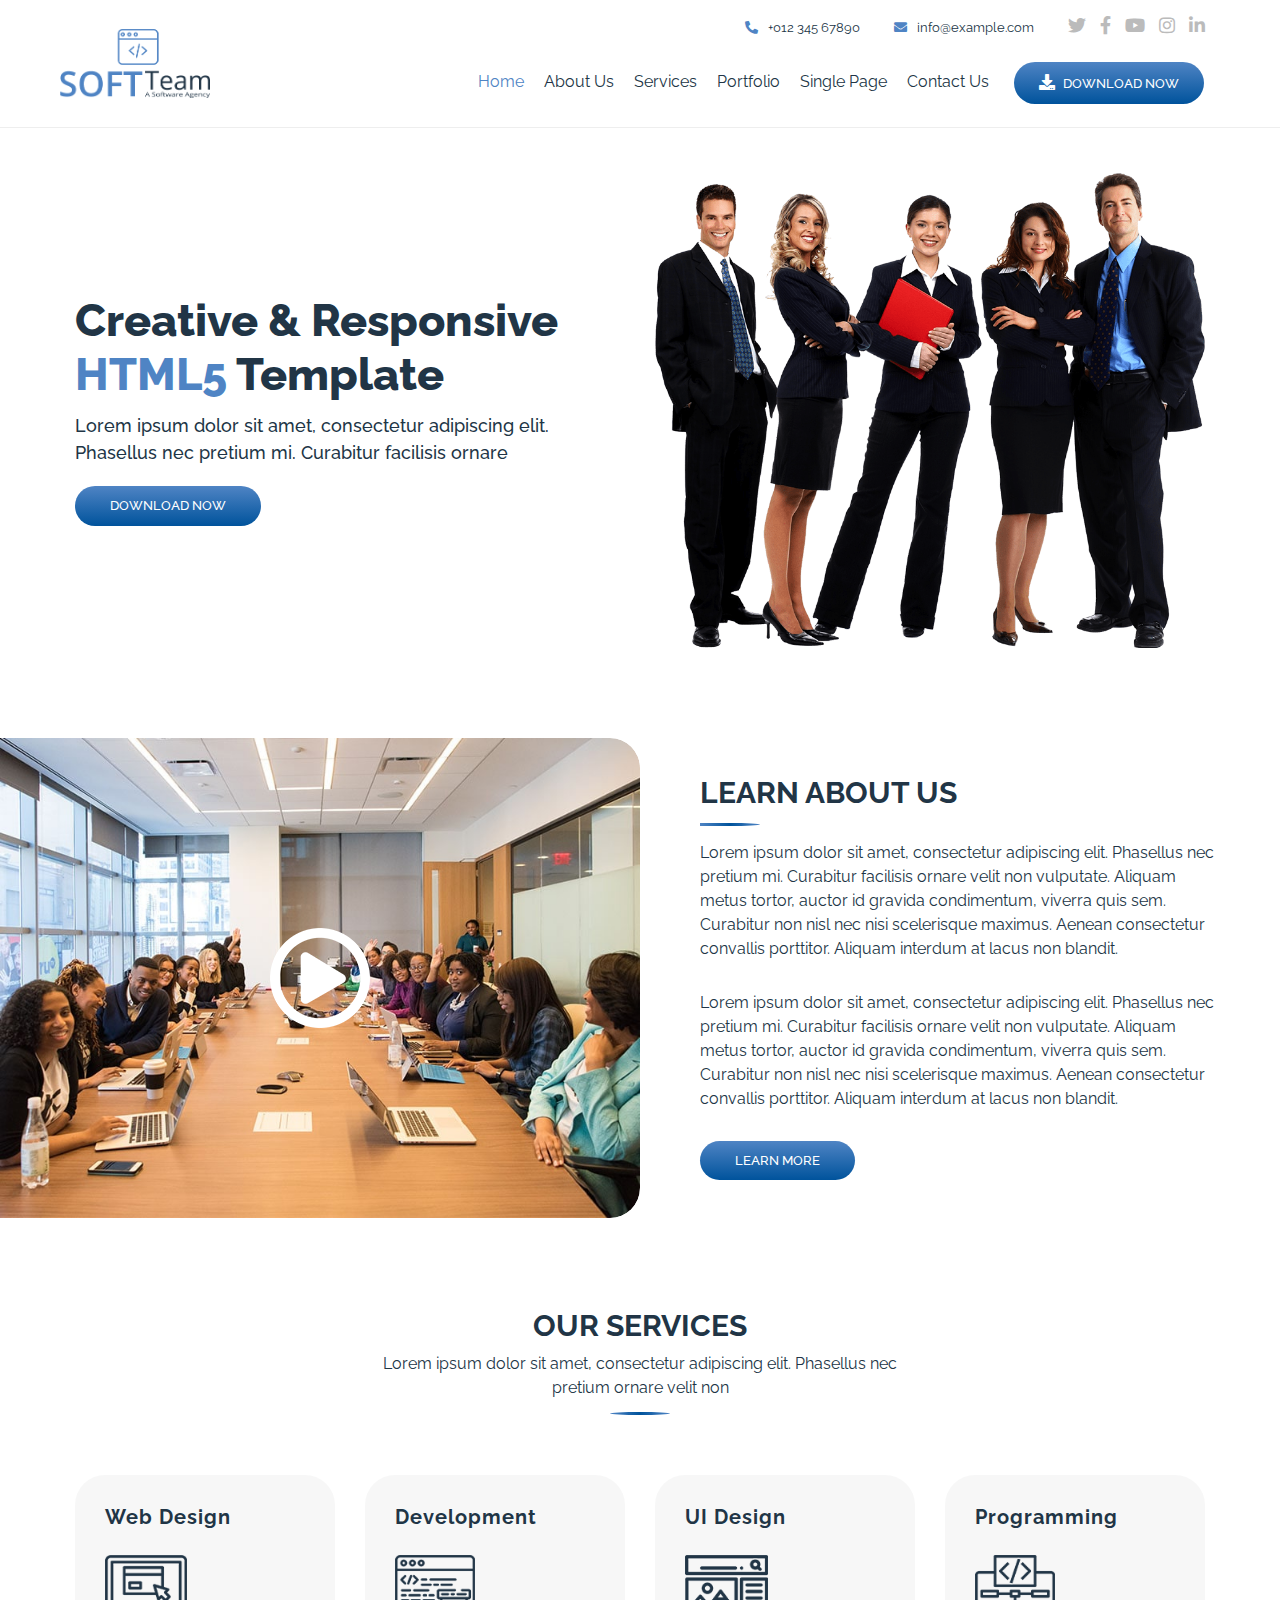
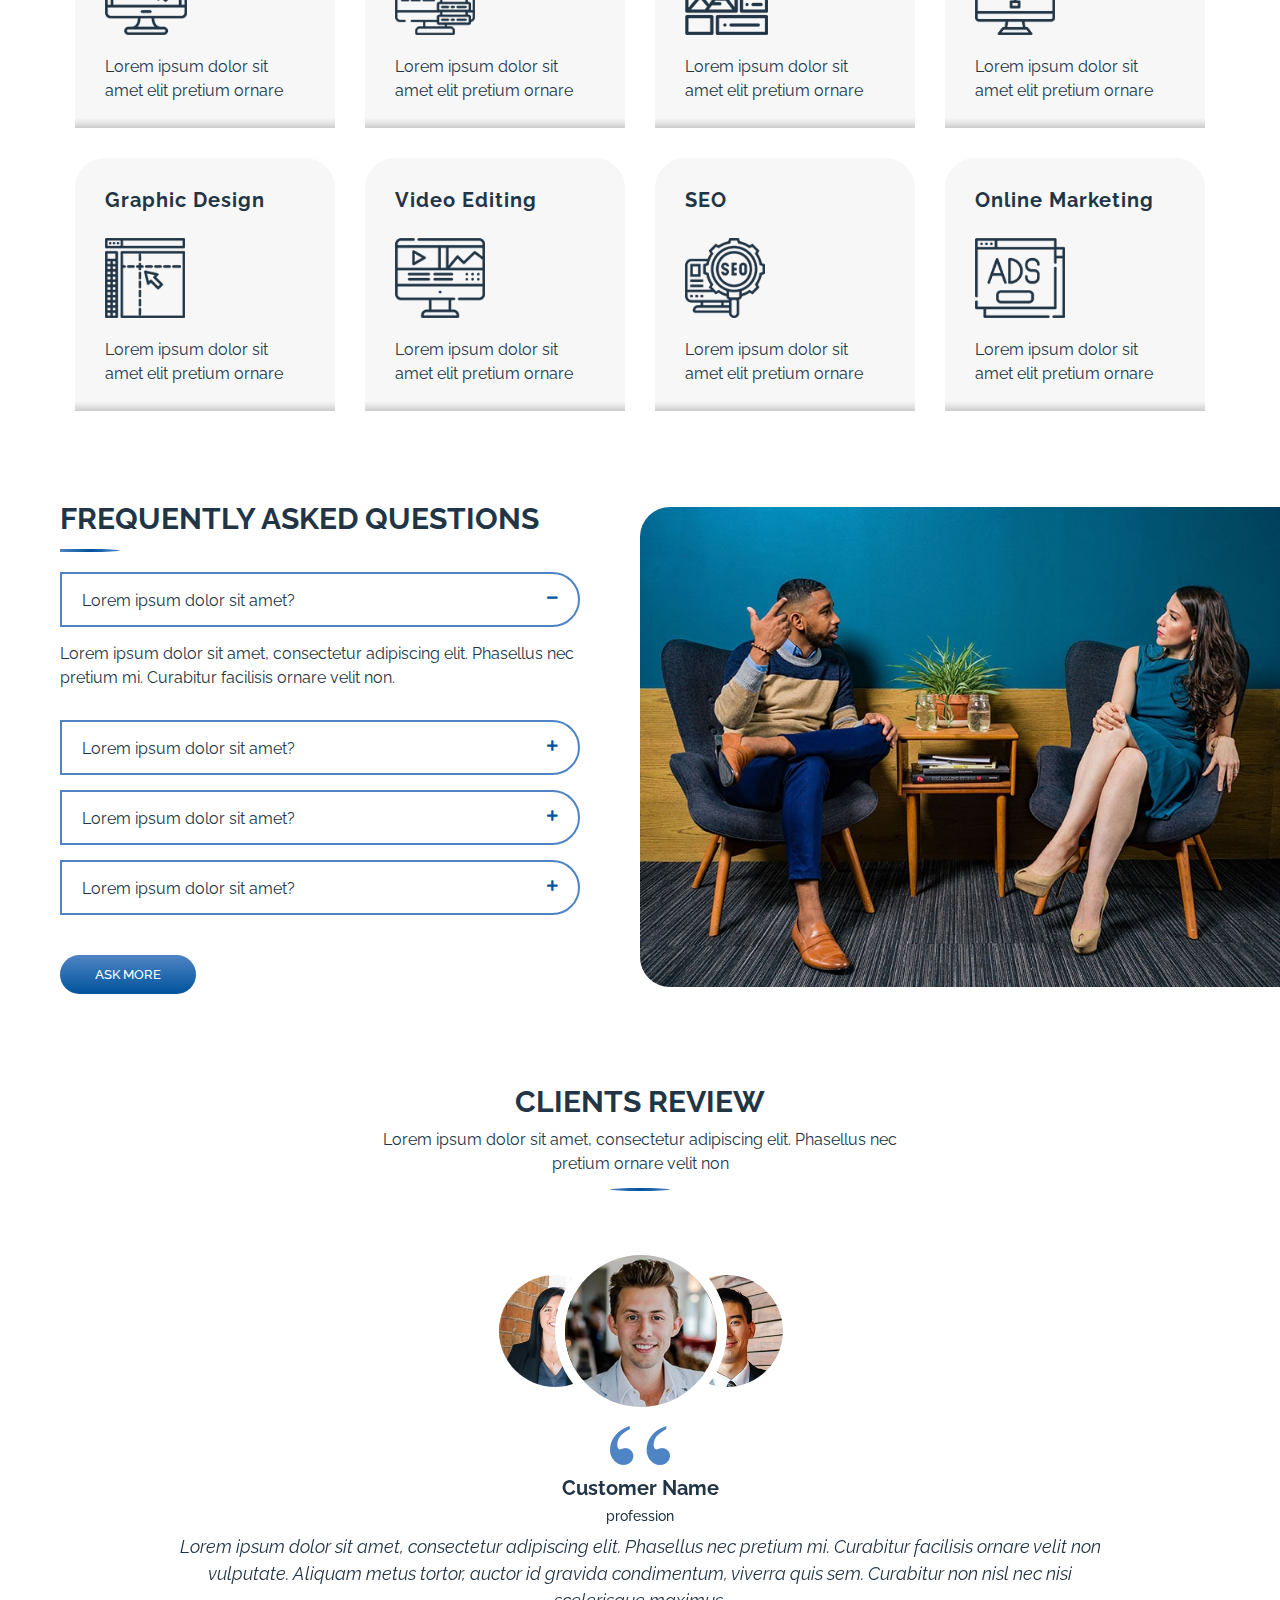
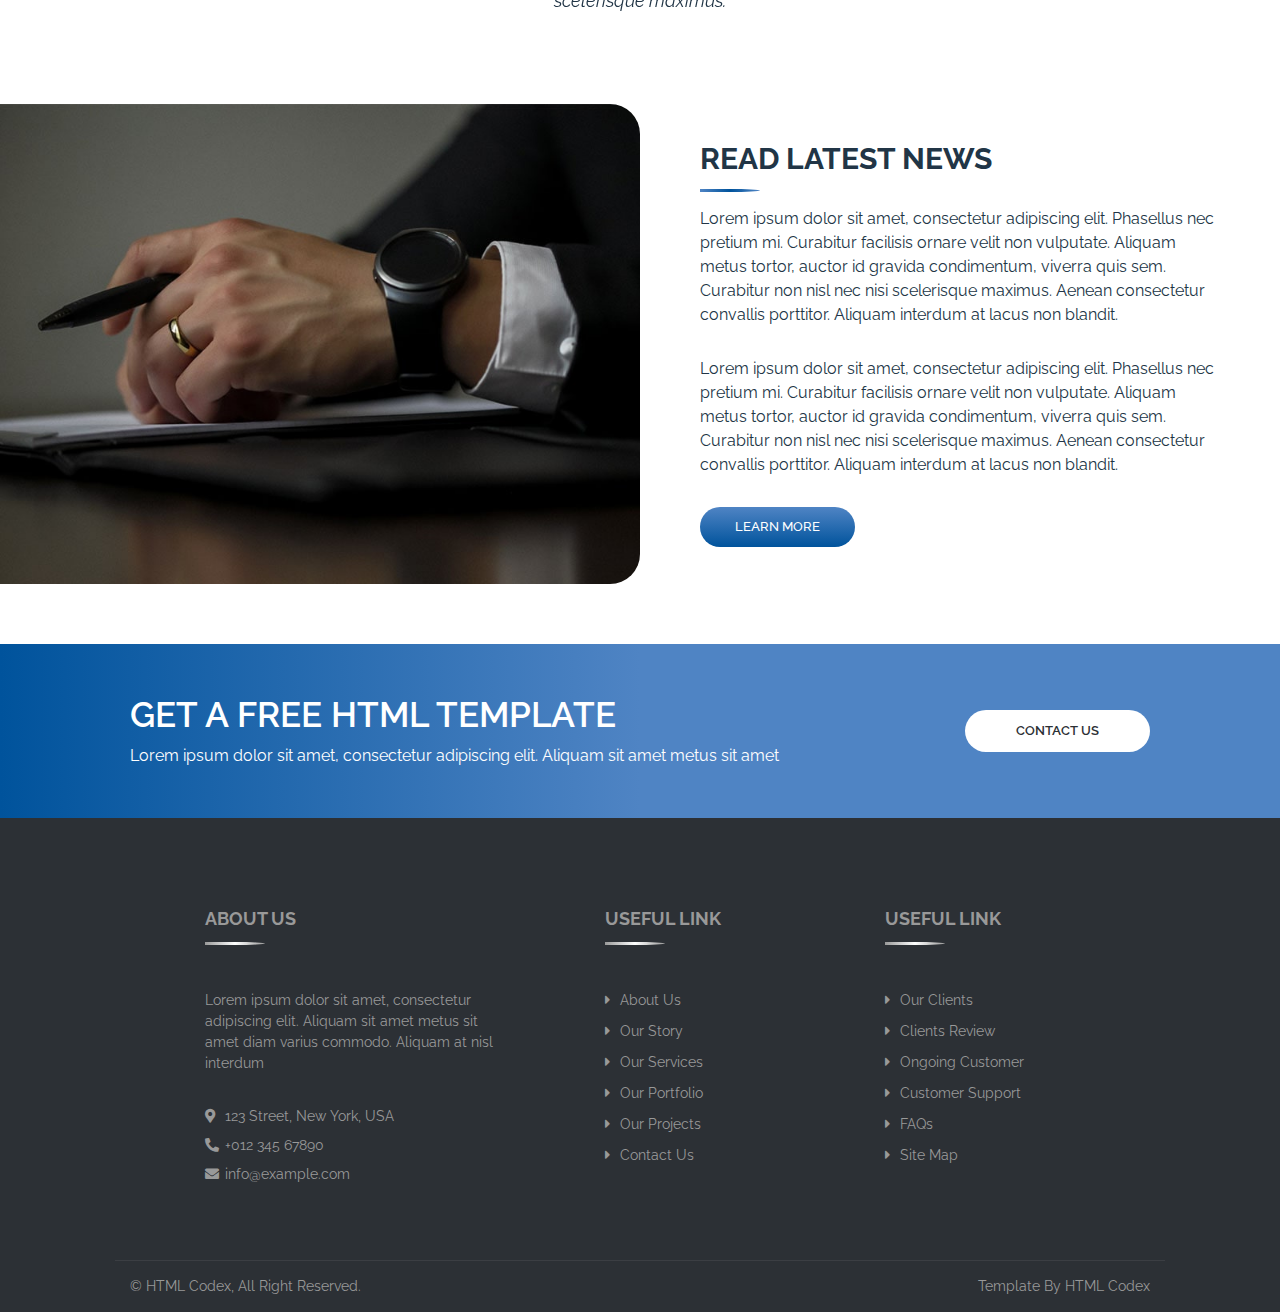
==== index.html @ 58163238 "commit iniziale" ====
<!DOCTYPE html>
<html lang="en">
    <head>
        <meta charset="utf-8">
        <title>SOFT Team - Bootstrap Agency Template</title>
        <meta content="width=device-width, initial-scale=1.0" name="viewport">
        <meta content="Bootstrap Agency Template" name="keywords">
        <meta content="Bootstrap Agency Template" name="description">

        <!-- Favicon -->
        <link href="img/favicon.ico" rel="icon">

        <!-- Google Font -->
        <link href="https://fonts.googleapis.com/css2?family=Raleway:wght@100;200;300;400;500;600;700;800;900&display=swap" rel="stylesheet"> 
        
        <!-- CSS Libraries -->
        <link href="https://stackpath.bootstrapcdn.com/bootstrap/4.4.1/css/bootstrap.min.css" rel="stylesheet">
        <link href="https://cdnjs.cloudflare.com/ajax/libs/font-awesome/5.10.0/css/all.min.css" rel="stylesheet">
        <link href="lib/slick/slick.css" rel="stylesheet">
        <link href="libs/slick/slick-theme.css" rel="stylesheet">
        <link href="lib/lightbox/css/lightbox.min.css" rel="stylesheet">

        <!-- Template Stylesheet -->
        <link href="css/style.css" rel="stylesheet">
    </head>

    <body>
        <div class="wrapper">
            <!-- Header Start -->
            <div class="header">
                <div class="container-fluid">
                    <div class="row align-items-center">
                        <div class="col-lg-2">
                            <div class="brand">
                                <a href="index.html">
                                    <img src="img/logo.png" alt="Logo">
                                </a>
                            </div>
                        </div>
                        <div class="col-lg-10">
                            <div class="topbar">
                                <div class="topbar-col">
                                    <a href="tel:+012 345 67890"><i class="fa fa-phone-alt"></i>+012 345 67890</a>
                                </div>
                                <div class="topbar-col">
                                    <a href="mailto:info@example.com"><i class="fa fa-envelope"></i>info@example.com</a>
                                </div>
                                <div class="topbar-col">
                                    <div class="topbar-social">
                                        <a href=""><i class="fab fa-twitter"></i></a>
                                        <a href=""><i class="fab fa-facebook-f"></i></a>
                                        <a href=""><i class="fab fa-youtube"></i></a>
                                        <a href=""><i class="fab fa-instagram"></i></a>
                                        <a href=""><i class="fab fa-linkedin-in"></i></a>
                                    </div>
                                </div>
                            </div>
                            <div class="navbar navbar-expand-lg bg-light navbar-light">
                                <a href="#" class="navbar-brand">MENU</a>
                                <button type="button" class="navbar-toggler" data-toggle="collapse" data-target="#navbarCollapse">
                                    <span class="navbar-toggler-icon"></span>
                                </button>

                                <div class="collapse navbar-collapse justify-content-between" id="navbarCollapse">
                                    <div class="navbar-nav ml-auto">
                                        <a href="index.html" class="nav-item nav-link active">Home</a>
                                        <a href="about.html" class="nav-item nav-link">About Us</a>
                                        <a href="services.html" class="nav-item nav-link">Services</a>
                                        <a href="portfolio.html" class="nav-item nav-link">Portfolio</a>
                                        <a href="single.html" class="nav-item nav-link">Single Page</a>
                                        <a href="contact.html" class="nav-item nav-link">Contact Us</a>
                                        <a href="https://htmlcodex.com/bootstrap-agency-template" class="btn"><i class="fa fa-download"></i>Download Now</a>
                                    </div>
                                </div>
                            </div>
                        </div>
                    </div>
                </div>
            </div>
            <!-- Header End -->


            <!-- Hero Start -->
            <div class="hero">
                <div class="container-fluid">
                    <div class="row align-items-center">
                        <div class="col-md-6">
                            <h2>Creative & Responsive</h2>
                            <h2><span>HTML5</span> Template</h2>
                            <p>Lorem ipsum dolor sit amet, consectetur adipiscing elit. Phasellus nec pretium mi. Curabitur facilisis ornare</p>
                            <a class="btn" href="https://htmlcodex.com/bootstrap-agency-template">Download Now</a>
                        </div>
                        <div class="col-md-6">
                            <img src="img/hero.png" alt="Image">
                        </div>
                    </div>
                </div>
            </div>
            <!-- Hero End -->
            
            
            <!-- About Start -->
            <div class="about">
                <div class="container-fluid">
                    <div class="row align-items-center">
                        <div class="col-md-6">
                            <div id="video-section">
                                <div class="youtube-player" data-id="jssO8-5qmag"></div>
                                
                                <script>
                                    document.addEventListener("DOMContentLoaded",
                                        function() {
                                            var div, n,
                                                v = document.getElementsByClassName("youtube-player");
                                            for (n = 0; n < v.length; n++) {
                                                div = document.createElement("div");
                                                div.setAttribute("data-id", v[n].dataset.id);
                                                div.innerHTML = labnolThumb(v[n].dataset.id);
                                                div.onclick = labnolIframe;
                                                v[n].appendChild(div);
                                            }
                                        });

                                    function labnolThumb(id) {
                                        var thumb = '<img src="img/poster.jpg">',
                                            play = '<div class="play"></div>';
                                        return thumb.replace("ID", id) + play;
                                    }

                                    function labnolIframe() {
                                        var iframe = document.createElement("iframe");
                                        var embed = "https://www.youtube.com/embed/ID?autoplay=1";
                                        iframe.setAttribute("src", embed.replace("ID", this.dataset.id));
                                        iframe.setAttribute("frameborder", "0");
                                        iframe.setAttribute("allowfullscreen", "1");
                                        this.parentNode.replaceChild(iframe, this);
                                    }
                                </script>
                            </div>
                        </div>
                        <div class="col-md-6">
                            <h2 class="section-title">Learn About Us</h2>
                            <p>
                                Lorem ipsum dolor sit amet, consectetur adipiscing elit. Phasellus nec pretium mi. Curabitur facilisis ornare velit non vulputate. Aliquam metus tortor, auctor id gravida condimentum, viverra quis sem. Curabitur non nisl nec nisi scelerisque maximus. Aenean consectetur convallis porttitor. Aliquam interdum at lacus non blandit.
                            </p>
                            <p>
                                Lorem ipsum dolor sit amet, consectetur adipiscing elit. Phasellus nec pretium mi. Curabitur facilisis ornare velit non vulputate. Aliquam metus tortor, auctor id gravida condimentum, viverra quis sem. Curabitur non nisl nec nisi scelerisque maximus. Aenean consectetur convallis porttitor. Aliquam interdum at lacus non blandit.
                            </p>
                            <a class="btn" href="">Learn More</a>
                        </div>
                    </div>
                </div>
            </div>
            <!-- About End -->


            <!-- Service Start -->
            <div class="service">
                <div class="container-fluid">
                    <div class="section-header">
                        <h2>Our Services</h2>
                        <p>Lorem ipsum dolor sit amet, consectetur adipiscing elit. Phasellus nec pretium ornare velit non</p>
                    </div>
                    <div class="row">
                        <div class="col-lg-3 col-md-6">
                            <div class="service-item">
                                <h3>Web Design</h3>
                                <img src="img/icon-service-1.png" alt="Service">
                                <p>Lorem ipsum dolor sit amet elit pretium ornare</p>
                            </div>
                        </div>
                        <div class="col-lg-3 col-md-6">
                            <div class="service-item">
                                <h3>Development</h3>
                                <img src="img/icon-service-2.png" alt="Service">
                                <p>Lorem ipsum dolor sit amet elit pretium ornare</p>
                            </div>
                        </div>
                        <div class="col-lg-3 col-md-6">
                            <div class="service-item">
                                <h3>UI Design</h3>
                                <img src="img/icon-service-3.png" alt="Service">
                                <p>Lorem ipsum dolor sit amet elit pretium ornare</p>
                            </div>
                        </div>
                        <div class="col-lg-3 col-md-6">
                            <div class="service-item">
                                <h3>Programming</h3>
                                <img src="img/icon-service-4.png" alt="Service">
                                <p>Lorem ipsum dolor sit amet elit pretium ornare</p>
                            </div>
                        </div>
                        <div class="col-lg-3 col-md-6">
                            <div class="service-item">
                                <h3>Graphic Design</h3>
                                <img src="img/icon-service-5.png" alt="Service">
                                <p>Lorem ipsum dolor sit amet elit pretium ornare</p>
                            </div>
                        </div>
                        <div class="col-lg-3 col-md-6">
                            <div class="service-item">
                                <h3>Video Editing</h3>
                                <img src="img/icon-service-6.png" alt="Service">
                                <p>Lorem ipsum dolor sit amet elit pretium ornare</p>
                            </div>
                        </div>
                        <div class="col-lg-3 col-md-6">
                            <div class="service-item">
                                <h3>SEO</h3>
                                <img src="img/icon-service-7.png" alt="Service">
                                <p>Lorem ipsum dolor sit amet elit pretium ornare</p>
                            </div>
                        </div>
                        <div class="col-lg-3 col-md-6">
                            <div class="service-item">
                                <h3>Online Marketing</h3>
                                <img src="img/icon-service-8.png" alt="Service">
                                <p>Lorem ipsum dolor sit amet elit pretium ornare</p>
                            </div>
                        </div>
                    </div>
                </div>
            </div>
            <!-- Service End -->


            <!-- FAQs Start -->
            <div class="faqs">
                <div class="container-fluid">
                    <div class="row align-items-center">
                        <div class="col-md-6">
                            <h2 class="section-title">Frequently Asked Questions</h2>
                            <div id="accordion">
                                <div class="card">
                                    <div class="card-header">
                                        <a class="card-link collapsed" data-toggle="collapse" href="#collapseOne" aria-expanded="true">
                                            Lorem ipsum dolor sit amet?
                                        </a>
                                    </div>
                                    <div id="collapseOne" class="collapse show" data-parent="#accordion">
                                        <div class="card-body">
                                            Lorem ipsum dolor sit amet, consectetur adipiscing elit. Phasellus nec pretium mi. Curabitur facilisis ornare velit non.
                                        </div>
                                    </div>
                                </div>
                                <div class="card">
                                    <div class="card-header">
                                        <a class="card-link" data-toggle="collapse" href="#collapseTwo">
                                            Lorem ipsum dolor sit amet?
                                        </a>
                                    </div>
                                    <div id="collapseTwo" class="collapse" data-parent="#accordion">
                                        <div class="card-body">
                                            Lorem ipsum dolor sit amet, consectetur adipiscing elit. Phasellus nec pretium mi. Curabitur facilisis ornare velit non.
                                        </div>
                                    </div>
                                </div>
                                <div class="card">
                                    <div class="card-header">
                                        <a class="card-link" data-toggle="collapse" href="#collapseThree">
                                            Lorem ipsum dolor sit amet?
                                        </a>
                                    </div>
                                    <div id="collapseThree" class="collapse" data-parent="#accordion">
                                        <div class="card-body">
                                            Lorem ipsum dolor sit amet, consectetur adipiscing elit. Phasellus nec pretium mi. Curabitur facilisis ornare velit non.
                                        </div>
                                    </div>
                                </div>
                                <div class="card">
                                    <div class="card-header">
                                        <a class="card-link" data-toggle="collapse" href="#collapseFour">
                                            Lorem ipsum dolor sit amet?
                                        </a>
                                    </div>
                                    <div id="collapseFour" class="collapse" data-parent="#accordion">
                                        <div class="card-body">
                                            Lorem ipsum dolor sit amet, consectetur adipiscing elit. Phasellus nec pretium mi. Curabitur facilisis ornare velit non.
                                        </div>
                                    </div>
                                </div> 
                            </div>
                            <a class="btn" href="">Ask more</a>
                        </div>
                        <div class="col-md-6">
                            <img src="img/faqs.jpg" alt="Image">
                        </div>
                    </div>
                </div>
            </div>
            <!-- FAQs End -->


            <!-- Testimonial Start -->
            <div class="testimonial">
                <div class="container">
                    <div class="section-header">
                        <h2>Clients Review</h2>
                        <p>Lorem ipsum dolor sit amet, consectetur adipiscing elit. Phasellus nec pretium ornare velit non</p>
                    </div>
                    <div class="row">
                        <div class="col-12">
                            <div class="testimonial-slider-nav">
                                <div class="slider-nav"><img src="img/testimonial-1.jpg" alt="Testimonial"></div>
                                <div class="slider-nav"><img src="img/testimonial-2.jpg" alt="Testimonial"></div>
                                <div class="slider-nav"><img src="img/testimonial-3.jpg" alt="Testimonial"></div>
                                <div class="slider-nav"><img src="img/testimonial-4.jpg" alt="Testimonial"></div>
                                <div class="slider-nav"><img src="img/testimonial-1.jpg" alt="Testimonial"></div>
                                <div class="slider-nav"><img src="img/testimonial-2.jpg" alt="Testimonial"></div>
                                <div class="slider-nav"><img src="img/testimonial-3.jpg" alt="Testimonial"></div>
                                <div class="slider-nav"><img src="img/testimonial-4.jpg" alt="Testimonial"></div>
                            </div>
                        </div>
                    </div>
                    <div class="row">
                        <div class="col-12">
                            <div class="testimonial-slider">
                                <div class="slider-item">
                                    <h3>Customer Name</h3>
                                    <h4>profession</h4>
                                    <p>Lorem ipsum dolor sit amet, consectetur adipiscing elit. Phasellus nec pretium mi. Curabitur facilisis ornare velit non vulputate. Aliquam metus tortor, auctor id gravida condimentum, viverra quis sem. Curabitur non nisl nec nisi scelerisque maximus.</p>
                                </div>
                                <div class="slider-item">
                                    <h3>Customer Name</h3>
                                    <h4>profession</h4>
                                    <p>Lorem ipsum dolor sit amet, consectetur adipiscing elit. Phasellus nec pretium mi. Curabitur facilisis ornare velit non vulputate. Aliquam metus tortor, auctor id gravida condimentum, viverra quis sem. Curabitur non nisl nec nisi scelerisque maximus.</p>
                                </div>
                                <div class="slider-item">
                                    <h3>Customer Name</h3>
                                    <h4>profession</h4>
                                    <p>Lorem ipsum dolor sit amet, consectetur adipiscing elit. Phasellus nec pretium mi. Curabitur facilisis ornare velit non vulputate. Aliquam metus tortor, auctor id gravida condimentum, viverra quis sem. Curabitur non nisl nec nisi scelerisque maximus.</p>
                                </div>
                                <div class="slider-item">
                                    <h3>Customer Name</h3>
                                    <h4>profession</h4>
                                    <p>Lorem ipsum dolor sit amet, consectetur adipiscing elit. Phasellus nec pretium mi. Curabitur facilisis ornare velit non vulputate. Aliquam metus tortor, auctor id gravida condimentum, viverra quis sem. Curabitur non nisl nec nisi scelerisque maximus.</p>
                                </div>
                                <div class="slider-item">
                                    <h3>Customer Name</h3>
                                    <h4>profession</h4>
                                    <p>Lorem ipsum dolor sit amet, consectetur adipiscing elit. Phasellus nec pretium mi. Curabitur facilisis ornare velit non vulputate. Aliquam metus tortor, auctor id gravida condimentum, viverra quis sem. Curabitur non nisl nec nisi scelerisque maximus.</p>
                                </div>
                                <div class="slider-item">
                                    <h3>Customer Name</h3>
                                    <h4>profession</h4>
                                    <p>Lorem ipsum dolor sit amet, consectetur adipiscing elit. Phasellus nec pretium mi. Curabitur facilisis ornare velit non vulputate. Aliquam metus tortor, auctor id gravida condimentum, viverra quis sem. Curabitur non nisl nec nisi scelerisque maximus.</p>
                                </div>
                                <div class="slider-item">
                                    <h3>Customer Name</h3>
                                    <h4>profession</h4>
                                    <p>Lorem ipsum dolor sit amet, consectetur adipiscing elit. Phasellus nec pretium mi. Curabitur facilisis ornare velit non vulputate. Aliquam metus tortor, auctor id gravida condimentum, viverra quis sem. Curabitur non nisl nec nisi scelerisque maximus.</p>
                                </div>
                                <div class="slider-item">
                                    <h3>Customer Name</h3>
                                    <h4>profession</h4>
                                    <p>Lorem ipsum dolor sit amet, consectetur adipiscing elit. Phasellus nec pretium mi. Curabitur facilisis ornare velit non vulputate. Aliquam metus tortor, auctor id gravida condimentum, viverra quis sem. Curabitur non nisl nec nisi scelerisque maximus.</p>
                                </div>
                            </div>
                        </div>
                    </div>
                </div>
            </div>
            <!-- Testimonial End -->


            <!-- News Start -->
            <div class="news">
                <div class="container-fluid">
                    <div class="row align-items-center">
                        <div class="col-md-6">
                            <img src="img/news.jpg" alt="Image">
                        </div>
                        <div class="col-md-6">
                            <h2 class="section-title">Read Latest News</h2>
                            <p>
                                Lorem ipsum dolor sit amet, consectetur adipiscing elit. Phasellus nec pretium mi. Curabitur facilisis ornare velit non vulputate. Aliquam metus tortor, auctor id gravida condimentum, viverra quis sem. Curabitur non nisl nec nisi scelerisque maximus. Aenean consectetur convallis porttitor. Aliquam interdum at lacus non blandit.
                            </p>
                            <p>
                                Lorem ipsum dolor sit amet, consectetur adipiscing elit. Phasellus nec pretium mi. Curabitur facilisis ornare velit non vulputate. Aliquam metus tortor, auctor id gravida condimentum, viverra quis sem. Curabitur non nisl nec nisi scelerisque maximus. Aenean consectetur convallis porttitor. Aliquam interdum at lacus non blandit.
                            </p>
                            <a class="btn" href="">Learn More</a>
                        </div>
                    </div>
                </div>
            </div>
            <!-- News End -->


            <!-- Call to Action Start -->
            <div class="call-to-action">
                <div class="container">
                    <div class="row align-items-center">
                        <div class="col-md-9">
                            <h2>Get A Free HTML Template</h2>
                            <p>
                                Lorem ipsum dolor sit amet, consectetur adipiscing elit. Aliquam sit amet metus sit amet
                            </p>
                        </div>
                        <div class="col-md-3">
                            <a class="btn" href="https://htmlcodex.com/contact">Contact Us</a>
                        </div>
                    </div>
                </div>
            </div>
            <!-- Call to Action End -->


            <!-- Footer Start -->
            <div class="footer">
                <div class="container">
                    <div class="row">
                        <div class="col-md-5">
                            <div class="footer-about">
                                <h2>About Us</h2>
                                <p>
                                    Lorem ipsum dolor sit amet, consectetur adipiscing elit. Aliquam sit amet metus sit amet diam varius commodo. Aliquam at nisl interdum
                                </p>
                                <br>
                                <p><i class="fa fa-map-marker-alt"></i>123 Street, New York, USA</p>
                                <p><i class="fa fa-phone-alt"></i>+012 345 67890</p>
                                <p><i class="fa fa-envelope"></i>info@example.com</p>
                            </div>
                        </div>
                        <div class="col-md-7">
                            <div class="row">
                                <div class="col-md-6">
                                    <div class="footer-link">
                                        <h2>Useful Link</h2>
                                        <a href="">About Us</a>
                                        <a href="">Our Story</a>
                                        <a href="">Our Services</a>
                                        <a href="">Our Portfolio</a>
                                        <a href="">Our Projects</a>
                                        <a href="">Contact Us</a>
                                    </div>
                                </div>
                                <div class="col-md-6">
                                    <div class="footer-link">
                                        <h2>Useful Link</h2>
                                        <a href="">Our Clients</a>
                                        <a href="">Clients Review</a>
                                        <a href="">Ongoing Customer</a>
                                        <a href="">Customer Support</a>
                                        <a href="">FAQs</a>
                                        <a href="">Site Map</a>
                                    </div>
                                </div>
                            </div>
                        </div>
                    </div>
                </div>
                <div class="container copyright">
                    <div class="row">
                        <div class="col-md-6">
                            <p>&copy; <a href="https://htmlcodex.com">HTML Codex</a>, All Right Reserved.</p>
                        </div>
                        <div class="col-md-6">
                            <p>Template By <a href="https://htmlcodex.com">HTML Codex</a></p>
                        </div>
                    </div>
                </div>
            </div>
            <!-- Footer End -->
        </div>

        <!-- JavaScript Libraries -->
        <script src="https://code.jquery.com/jquery-3.4.1.min.js"></script>
        <script src="https://stackpath.bootstrapcdn.com/bootstrap/4.4.1/js/bootstrap.bundle.min.js"></script>
        <script src="lib/slick/slick.min.js"></script>
        <script src="lib/isotope/isotope.pkgd.min.js"></script>
        <script src="lib/lightbox/js/lightbox.min.js"></script>

        <!-- Template Javascript -->
        <script src="js/main.js"></script>
    </body>
</html>
---- css/style.css ----
/*******************************/
/********* General CSS *********/
/*******************************/
body {
    color: #213546;
    background: #eeeeee;
    font-family: 'Raleway', sans-serif;
}

a {
    color: #4F84C4;
    transition: .3s;
}

a:hover,
a:active,
a:focus {
    color: #00539C;
    outline: none;
    text-decoration: none;
}

.btn:focus {
    box-shadow: none;
}

.wrapper {
    position: relative;
    width: 100%;
    max-width: 1366px;
    margin: 0 auto;
    background: #ffffff;
}

.container {
    max-width: 1050px;
}


/*******************************/
/********** Header CSS *********/
/*******************************/
.header {
    position: relative;
    width: 100%;
    padding: 15px 0;
    border-bottom: 1px solid #eeeeee;
}

@media (min-width: 1200px) {
    .header .container-fluid {
        padding-left: 60px;
        padding-right: 60px;
    }
}

.header .brand {
    position: relative;
}

.header .brand img {
    width: 100%;
    max-width: 150px;
    height: 100%;
    max-height: 100px;
}

.header .topbar {
    position: relative;
    text-align: right;
}

.header .topbar .topbar-col {
    display: inline-block;
    padding: 0 15px;
    margin-bottom: 15px;
}

.header .topbar-col a {
    color: #213546;
    font-size: 13px;
}

.header .topbar-col a i {
    margin-right: 10px;
    color: #4F84C4;
}

.header .topbar-social {
    position: relative;
}

.header .topbar-social a {
    display: inline-block;
}

.header .topbar-social a i {
    margin-right: 10px;
    font-size: 18px;
    color: #bbbbbb;
}

.header .topbar-social a:last-child i {
    margin: 0;
}

.header .topbar-social a:hover i {
    color: #4F84C4;
}

.header .dropdown-menu {
    margin-top: 0;
    border: 0;
    border-radius: 0;
    background: #bbbbbb;
}

.header .dropdown-menu a.active {
    color: #4F84C4;
}

@media (min-width: 992px) {
    .header .navbar {
        background: #ffffff !important;
    }
    
    .header .navbar-brand {
        display: none;
    }
    
    .header .navbar-light a.nav-link {
        position: relative;
        padding: 8px 10px;
        color: #213546;
        font-size: 16px;
        z-index: 1;
    }
    
    .header .navbar-light a.nav-link:hover,
    .header .navbar-light a.nav-link.active {
        color: #4F84C4;
    }
}

@media (max-width: 992px) {
    .header .brand {
        text-align: center;
        margin-bottom: 15px;
    }
    
    .header .topbar {
        text-align: center;
        margin-bottom: 15px;
    }
    
    .header .topbar .topbar-col {
        margin: 0;
    }
    
    .header .topbar .topbar-social {
        margin-top: 5px;
    }
    
    .header .navbar {
        background: #ffffff !important;
        border: 1px solid #eeeeee;
        z-index: 1;
    }
    
    .header a.nav-link {
        padding: 5px 0;
    }
    
    .header .dropdown-menu {
        box-shadow: none;
    }
}

.header .navbar .btn {
    position: relative;
    margin-left: 15px;
    padding: 12px 25px 10px 25px;
    font-size: 13px;
    font-weight: 500;
    text-transform: uppercase;
    color: #ffffff;
    border: none;
    border-radius: 30px;
    background: linear-gradient(#4F84C4, #00539C);
    transition: .5s;
}

.header .navbar .btn:hover {
    background: linear-gradient(#00539C, #4F84C4);
}

.header .navbar .btn i {
    font-size: 16px;
    margin-right: 8px;
}

@media (max-width: 992px) {
    .header .navbar .btn {
        margin: 15px 0 10px 0;
    }
}


/*******************************/
/******* Page Header CSS *******/
/*******************************/
.page-header {
    position: relative;
    margin-bottom: 45px;
    padding: 80px 0;
    text-align: center;
    background: linear-gradient(to right, #00539C, #4F84C4 50%);
}

.page-header h2 {
    color: #ffffff;
    font-size: 35px;
    font-weight: 700;
    text-transform: uppercase;
}

.page-header a {
    position: relative;
    padding: 0 12px;
    font-size: 16px;
    font-weight: 400;
    color: #ffffff;
}

.page-header a::after {
    position: absolute;
    content: "";
    width: 7px;
    height: 7px;
    top: 6.5px;
    right: -6px;
    border-radius: 7px;
    background: #ffffff;
}

.page-header a:last-child::after {
    display: none;
}


/*******************************/
/*********** Hero CSS **********/
/*******************************/
.hero {
    position: relative;
    width: 100%;
    padding: 45px 0;
}

@media (min-width: 768px) {
    .hero {
        padding: 45px 60px;
    }
}

.hero h2 {
    margin: 0;
    font-size: 45px;
    font-weight: 800;
}

.hero h2 span {
    color: #4F84C4;
}

.hero p {
    margin: 10px 0 20px 0;
    font-size: 18px;
    font-weight: 500;
}

.hero a.btn {
    position: relative;
    padding: 10px 35px;
    font-size: 13px;
    font-weight: 500;
    text-transform: uppercase;
    color: #ffffff;
    border: none;
    border-radius: 50px;
    background: linear-gradient(#4F84C4, #00539C);
    transition: .5s;
}

.hero a.btn:hover {
    background: linear-gradient(#00539C, #4F84C4);
}

.hero img {
    max-width: 100%;
    max-height: 600px;
}

@media (max-width: 767.98px) {
    .hero img {
        margin-top: 30px;
    }
}


/*******************************/
/******* Section Header ********/
/*******************************/
.section-header {
    position: relative;
    width: 100%;
    max-width: 550px;
    text-align: center;
    margin: 0 auto;
    margin-bottom: 60px;
    padding-bottom: 15px;
}

.section-header::after {
    position: absolute;
    content: "";
    width: 60px;
    height: 3px;
    left: calc(50% - 30px);
    bottom: 0;
    background: linear-gradient(to left, #4F84C4, #00539C, #4F84C4);
    border-radius: 100%;
}

.section-header h2 {
    font-size: 30px;
    font-weight: 700;
    text-transform: uppercase;
}

.section-header p {
    margin: 0;
    font-size: 16px;
    font-weight: 400;
    line-height: 24px;
}


/*******************************/
/********* Service CSS *********/
/*******************************/
.service {
    position: relative;
    width: 100%;
    padding: 45px 0 15px 0;
}

@media (min-width: 768px) {
    .service {
        padding: 45px 60px 15px 60px;
    }
}

.service .service-item {
    position: relative;
    width: 100%;
    padding: 25px 30px;
    background: linear-gradient(to bottom, rgba(0, 0, 0, .03) 96%, rgba(0, 0, 0, .1), rgba(0, 0, 0, .2));
    border-radius: 30px 30px 0 0;
    margin-bottom: 30px;
}

.service .service-item:hover {
    background: linear-gradient(to bottom, rgba(0, 0, 0, .03) 96%, rgba(0, 0, 0, .2), rgba(0, 0, 0, .4));
}

.service .service-item h3 {
    font-size: 20px;
    font-weight: 700;
    line-height: 35px;
    letter-spacing: 1px;
    margin-bottom: 20px;
}

.service .service-item img {
    height: 80px;
}

.service .service-item p {
    position: relative;
    margin: 20px 0 0 0;
    font-size: 16px;
}

.service .video-player {
    position: relative;
    padding-bottom: 41.7%;
    height: 0;
    overflow: hidden;
    max-width: 100%;
    background: #ffffff;
    margin: 30px 0 0 0;
    border-radius: 8px;
}

.service .video-player video {
    position: absolute;
    top: 0;
    left: 0;
    width: 100%;
    height: 100%;
    z-index: 100;
    background: #000000;
    z-index: -1;
}

.service .video-player img {
    position: absolute;
    display: block;
    left: 0;
    right: 0;
    top: 0;
    bottom: 0;
    margin: auto;
    width: 100%;
    border: none;
    height: auto;
    border-radius: 8px;
    filter: opacity(75%);
    -webkit-filter: opacity(75%);
    -webkit-transition: .4s all;
    -moz-transition: .4s all;
    transition: .4s all;
    z-index: 1;
}

.service .video-player:hover img {
    filter: opacity(100%);
    -webkit-filter: opacity(100%);
}

.service .video-player .play {
    height: 100px;
    width: 100px;
    left: 50%;
    top: 50%;
    margin-left: -50px;
    margin-top: -50px;
    position: absolute;
    background: url("../img/play.png") no-repeat;
    cursor: pointer;
    z-index: 2;
}

.service .video-player .play:hover {
    background: url("../img/play-hover.png") no-repeat;
}

@media (max-width: 575.98px) {   
    .service .video-player .play {
        height: 60px;
        width: 60px;
        left: 50%;
        top: 50%;
        margin-left: -30px;
        margin-top: -30px;
        background: url("../img/play-60.png") no-repeat;
    }
    
    .service .video-player .play:hover {
        background: url("../img/play-hover-60.png") no-repeat;
    }
}


/*******************************/
/******* Service Row CSS *******/
/*******************************/
.service-row {
    position: relative;
    width: 100%;
    padding: 45px 0;
}

.service-row .service-row-img {
    position: relative;
    width: 100%;
    padding: 0 30px;
    overflow: hidden;
}

.service-row .service-row-img img {
    max-width: 100%;
}

@media(max-width: 767.98px) {
    .service-row .service-row-img {
        margin-bottom: 30px;
    }
}

.service-row .service-row-text {
    position: relative;
    width: 100%;
    padding: 0 30px;
}

.service-row h2.section-title {
    position: relative;
    font-size: 30px;
    font-weight: 700;
    text-transform: uppercase;
    margin-bottom: 15px;
    padding-bottom: 15px;
}

.service-row h2.section-title::after {
    position: absolute;
    content: "";
    width: 60px;
    height: 3px;
    bottom: 0;
    left: 0;
    background: linear-gradient(to left, #4F84C4, #00539C, #4F84C4);
    border-radius: 0 100% 100% 0; 
}

.service-row p {
    font-size: 16px;
}

.service-row a.btn {
    margin-top: 15px;
    padding: 10px 35px;
    font-size: 13px;
    font-weight: 500;
    text-transform: uppercase;
    color: #ffffff;
    border: none;
    border-radius: 50px;
    background: linear-gradient(#4F84C4, #00539C);
    transition: .5s;
}

.service-row a.btn:hover {
    background: linear-gradient(#00539C, #4F84C4);
}

.service-row .service-row-col .col-sm-6 {
    display: flex;
    align-items: center;
    margin-top: 10px;
    margin-bottom: 15px;
}

.service-row .service-row-col-icon {
    width: 40px;
    height: 40px;
    margin-right: 15px;
    padding: 8px 0;
    text-align: center;
    color: #ffffff;
    background: #4F84C4;
}

.service-row .service-row-col-text {
    width: calc(100% - 55px);
}

.service-row .service-row-col-text h3 {
    font-size: 13px;
    font-weight: 400;
    margin-bottom: 3px;
}

.service-row .service-row-col-text p {
    margin: 0;
    font-size: 10px;
    font-weight: 400;
}

@media (max-width: 768px) {
    .service-row .service-row-img,
    .service-row .service-row-text {
        padding: 0;
    }
}


/*******************************/
/********** About CSS **********/
/*******************************/
.about {
    position: relative;
    width: 100%;
    padding: 45px 0;
}

@media (min-width: 768px) {
    .about .container-fluid {
        padding: 0;
    }
    
    .about .row {
        margin: 0;
    }
    
    .about .col-md-6:first-child {
        padding: 0;
    }
    
    .about .col-md-6:last-child {
        padding: 0 60px;
    }
}

.about h2.section-title {
    position: relative;
    font-size: 30px;
    font-weight: 700;
    text-transform: uppercase;
    margin-bottom: 15px;
    padding-bottom: 15px;
}

.about h2.section-title::after {
    position: absolute;
    content: "";
    width: 60px;
    height: 3px;
    bottom: 0;
    left: 0;
    background: linear-gradient(to left, #4F84C4, #00539C, #4F84C4);
    border-radius: 0 100% 100% 0;
}

.about p {
    color: #213546;
    font-size: 16px;
    margin-bottom: 30px;
}

.about a.btn {
    padding: 10px 35px;
    font-size: 13px;
    font-weight: 500;
    text-transform: uppercase;
    color: #ffffff;
    border: none;
    border-radius: 50px;
    background: linear-gradient(#4F84C4, #00539C);
    transition: .5s;
}

.about a.btn:hover {
    background: linear-gradient(#00539C, #4F84C4);
}

.about img {
    max-width: 100%;
    border-radius: 0 30px 30px 0;
}

@media(max-width: 767.98px) {
    .about img {
        margin-bottom: 30px;
        border-radius: 30px 30px 0 0;
    }
}

.about .youtube-player {
    position: relative;
    padding-bottom: 75%;
    height: 0;
    overflow: hidden;
    max-width: 100%;
    background: #ffffff;
    margin: 0;
    border-radius: 0 30px 30px 0;
}

@media (max-width: 991.98px) {
    .about .youtube-player {
        padding-bottom: 50%;
    }
}

@media (max-width: 767.98px) {
    .about .youtube-player {
        padding-bottom: 56.23%;
        margin-bottom: 30px;
        border-radius: 30px 30px 0 0;
    }
}

.about .youtube-player iframe {
    position: absolute;
    top: 0;
    left: 0;
    width: 100%;
    height: 100%;
    z-index: 100;
    background: transparent;
}

.about .youtube-player img {
    bottom: 0;
    display: block;
    left: 0;
    margin: auto;
    max-width: 100%;
    width: 100%;
    position: absolute;
    right: 0;
    top: 0;
    border: none;
    height: auto;
    cursor: pointer;
    -webkit-filter: brightness(100%);
    -webkit-transition: .4s all;
    -moz-transition: .4s all;
    transition: .4s all;
}

.about .youtube-player img:hover {
    -webkit-filter: brightness(90%);
}

.about .youtube-player .play {
    height: 100px;
    width: 100px;
    left: 50%;
    top: 50%;
    margin-left: -50px;
    margin-top: -50px;
    position: absolute;
    background: url("../img/play.png") no-repeat;
    cursor: pointer;
}

.about .youtube-player .play:hover {
    background: url("../img/play-hover.png") no-repeat;
}

@media (max-width: 575.98px) {   
    .about .youtube-player .play {
        height: 60px;
        width: 60px;
        left: 50%;
        top: 50%;
        margin-left: -30px;
        margin-top: -30px;
        background: url("../img/play-60.png") no-repeat;
    }
    
    .about .youtube-player .play:hover {
        background: url("../img/play-hover-60.png") no-repeat;
    }
}


/*******************************/
/*********** FAQs CSS **********/
/*******************************/
.faqs {
    position: relative;
    width: 100%;
    padding: 45px 0;
}

@media (min-width: 768px) {
    .faqs .container-fluid {
        padding: 0;
    }
    
    .faqs .row {
        margin: 0;
    }
    
    .faqs .col-md-6:first-child {
        padding: 0 60px;
    }
    
    .faqs .col-md-6:last-child {
        padding: 0;
    }
}

.faqs h2.section-title {
    position: relative;
    font-size: 30px;
    font-weight: 700;
    text-transform: uppercase;
    margin-bottom: 20px;
    padding-bottom: 15px;
}

.faqs h2.section-title::after {
    position: absolute;
    content: "";
    width: 60px;
    height: 3px;
    bottom: 0;
    left: 0;
    background: linear-gradient(to left, #4F84C4, #00539C, #4F84C4);
    border-radius: 0 100% 100% 0;
}

.faqs .card {
    margin-bottom: 15px;
    border: none;
    border-radius: 0;
}

.faqs .card:last-child {
    margin-bottom: 0;
}

.faqs .card-header {
    padding: 0;
    border: none;
    background: #ffffff;
}

.faqs .card-header a {
    display: block;
    width: 100%;
    padding: 15px 20px 12px 20px;
    color: #213546;
    font-size: 16px;
    font-weight: 400;
    background: #ffffff;
    border: 2px solid #4F84C4;
    border-radius: 0 30px 30px 0;
}

.faqs .card-header [data-toggle="collapse"]:after {
    font-family: 'font Awesome 5 Free';
    content: "\f067";
    float: right;
    color: #00539C;
    font-size: 12px;
    font-weight: 900;
    transition: .3s;
}

.faqs .card-header [data-toggle="collapse"][aria-expanded="true"]:after {
    font-family: 'font Awesome 5 Free';
    content: "\f068";
    float: right;
    color: #00539C;
    font-size: 12px;
    font-weight: 900;
    transition: .3s;
}

.faqs .card-body {
    padding: 15px 0;
    font-size: 16px;
    font-weight: 400;
    border: none;
    background: #ffffff;
}

.faqs a.btn {
    margin-top: 40px;
    padding: 10px 35px;
    font-size: 13px;
    font-weight: 500;
    text-transform: uppercase;
    color: #ffffff;
    border: none;
    border-radius: 50px;
    background: linear-gradient(#4F84C4, #00539C);
    transition: .5s;
}

.faqs a.btn:hover {
    background: linear-gradient(#00539C, #4F84C4);
}

.faqs img {
    max-width: 100%;
    border-radius: 30px 0 0 30px;
}

@media (max-width: 767.98px) {
    .faqs img {
        margin-top: 30px;
        border-radius: 0 0 30px 30px;
    }
}


/*******************************/
/******* Testimonial CSS *******/
/*******************************/
.testimonial {
    position: relative;
    width: 100%;
    padding: 45px 0;
    text-align: center;
}

.testimonial .container {
    max-width: 960px;
}

.about-page .testimonial {
    padding-bottom: 90px;
}

.testimonial .testimonial-slider-nav {
    position: relative;
    width: 300px;
    margin: 0 auto;
}

.testimonial .testimonial-slider-nav .slick-slide {
    position: relative;
    opacity: 0;
    transition: .5s;
}

.testimonial .testimonial-slider-nav .slick-active {
    opacity: 1;
    transform: scale(1.3);
}

.testimonial .testimonial-slider-nav .slick-center {
    transform: scale(2);
    z-index: 1;
}

.testimonial .testimonial-slider-nav .slick-slide img {
    position: relative;
    display: block;
    margin-top: 37px;
    width: 100%;
    height: auto;
    border-radius: 100px;
}

.testimonial .testimonial-slider-nav .slick-center img {
    border: 5px solid #ffffff;
}

.testimonial .testimonial-slider {
    position: relative;
    margin-top: 15px;
    padding-top: 50px;
}

.testimonial .testimonial-slider::before {
    position: absolute;
    content: "";
    width: 60px;
    height: 50px;
    top: 0;
    left: calc(50% - 30px);
    background: url(../img/quote.png) top center no-repeat;
}

.testimonial .testimonial-slider h3 {
    font-size: 20px;
    font-weight: 700;
}

.testimonial .testimonial-slider h4 {
    font-size: 14px;
}

.testimonial .testimonial-slider p {
    font-size: 18px;
    font-style: italic;
    margin: 0;
}


/*******************************/
/*********** News CSS **********/
/*******************************/
.news {
    position: relative;
    width: 100%;
    padding: 45px 0 60px 0;
}

@media (min-width: 768px) {
    .news .container-fluid {
        padding: 0;
    }
    
    .news .row {
        margin: 0;
    }
    
    .news .col-md-6:first-child {
        padding: 0;
    }
    
    .news .col-md-6:last-child {
        padding: 0 60px;
    }
}

.news h2.section-title {
    position: relative;
    font-size: 30px;
    font-weight: 700;
    text-transform: uppercase;
    margin-bottom: 15px;
    padding-bottom: 15px;
}

.news h2.section-title::after {
    position: absolute;
    content: "";
    width: 60px;
    height: 3px;
    bottom: 0;
    left: 0;
    background: linear-gradient(to left, #4F84C4, #00539C, #4F84C4);
    border-radius: 0 100% 100% 0; 
}

.news p {
    font-size: 16px;
    margin-bottom: 30px;
}

.news a.btn {
    padding: 10px 35px;
    font-size: 13px;
    font-weight: 500;
    text-transform: uppercase;
    color: #ffffff;
    border: none;
    border-radius: 50px;
    background: linear-gradient(#4F84C4, #00539C);
    transition: .5s;
}

.news a.btn:hover {
    background: linear-gradient(#00539C, #4F84C4);
}

.news img {
    max-width: 100%;
    border-radius: 0 30px 30px 0;
}

@media (max-width: 767.98px) {
    .news img {
        margin-bottom: 30px;
        border-radius: 30px 30px 0 0;
    }
}


/*******************************/
/******* Call to Action ********/
/*******************************/
.call-to-action {
    position: relative;
    padding: 50px 0;
    background: linear-gradient(to right, #00539C, #4F84C4 50%);
}

.service-page .call-to-action {
    margin-top: 45px;
}

.call-to-action h2 {
    color: #ffffff;
    font-size: 35px;
    font-weight: 600;
    text-transform: uppercase;
}

.call-to-action p {
    margin: 0;
    color: #ffffff;
    font-size: 16px;
    font-weight: 400;
}

.call-to-action a {
    float: right;
    padding: 10px 50px;
    font-size: 13px;
    font-weight: 600;
    text-transform: uppercase;
    color: #2c3035;
    background: #ffffff;
    border-radius: 30px;
}

@media (max-width: 768px) {
    .call-to-action a {
        float: left;
        margin-top: 30px;
    }
}


/*******************************/
/********** Story CSS **********/
/*******************************/
.story {
    position: relative;
    width: 100%;
    padding: 45px 0 15px 0;
}

@media(min-width: 768px) {
    .story {
        padding: 45px 60px 15px 60px;
    }
}

.story .story-container {
    position: relative;
    width: 100%;
}

.story .story-end,
.story .story-start,
.story .story-year {
    position: relative;
    width: 100%;
    text-align: center;
    z-index: 1;
}

.story .story-end p,
.story .story-start p,
.story .story-year p {
    display: inline-block;
    width: 80px;
    height: 80px;
    margin: 0;
    padding: 30px 0;
    text-align: center;
    background: linear-gradient(#4F84C4, #00539C);
    border-radius: 100px;
    box-shadow: 0 0 5px rgba(0, 0, 0, .4);
    color: #ffffff;
    font-size: 14px;
    text-transform: uppercase;
}

.story .story-year {
    margin: 30px 0;
}

.story .story-continue {
    position: relative;
    width: 100%;
    padding: 60px 0;
}

.story .story-continue::after {
    position: absolute;
    content: "";
    width: 1px;
    height: 100%;
    top: 0;
    left: 50%;
    margin-left: -1px;
    background: #4F84C4;
}

.story .row.story-left,
.story .row.story-right .story-date {
    text-align: right;
}

.story .row.story-right,
.story .row.story-left .story-date {
    text-align: left;
}

.story .story-date {
    font-size: 14px;
    font-weight: 600;
    margin: 41px 0 0 0;
}

.story .story-date::after {
    content: '';
    display: block;
    position: absolute;
    width: 14px;
    height: 14px;
    top: 45px;
    background: linear-gradient(#4F84C4, #00539C);
    box-shadow: 0 0 5px rgba(0, 0, 0, .4);
    border-radius: 15px;
    z-index: 1;
}

.story .row.story-left .story-date::after {
    left: -7px;
}

.story .row.story-right .story-date::after {
    right: -7px;
}

.story .story-box,
.story .story-launch {
    position: relative;
    display: inline-block;
    margin: 15px;
    padding: 20px;
    border: 1px solid #dddddd;
    border-radius: 6px;
    background: #ffffff;
}

.story .story-launch {
    width: 100%;
    margin: 15px 0;
    padding: 0;
    border: none;
    text-align: center;
    background: transparent;
}

.story .story-box::after,
.story .story-box::before {
    content: '';
    display: block;
    position: absolute;
    width: 0;
    height: 0;
    border-style: solid;
}

.story .row.story-left .story-box::after,
.story .row.story-left .story-box::before {
    left: 100%;
}

.story .row.story-right .story-box::after,
.story .row.story-right .story-box::before {
    right: 100%;
}

.story .story-launch .story-box::after,
.story .story-launch .story-box::before {
    left: 50%;
    margin-left: -10px;
}

.story .story-box::after {
    top: 26px;
    border-color: transparent transparent transparent #ffffff;
    border-width: 10px;
}

.story .story-box::before {
    top: 25px;
    border-color: transparent transparent transparent #dddddd;
    border-width: 11px;
}

.story .row.story-right .story-box::after {
    border-color: transparent #ffffff transparent transparent;
}

.story .row.story-right .story-box::before {
    border-color: transparent #dddddd transparent transparent;
}

.story .story-launch .story-box::after {
    top: -20px;
    border-color: transparent transparent #dddddd transparent;
}

.story .story-launch .story-box::before {
    top: -19px;
    border-color: transparent transparent #ffffff transparent;
    border-width: 10px;
    z-index: 1;
}

.story .story-box .story-icon {
    position: relative;
    width: 40px;
    height: auto;
    float: left;
}

.story .story-icon i {
    font-size: 25px;
    color: #4F84C4;
}

.story .story-icon img {
    width: 25px;
}

.story .story-box .story-text {
    position: relative;
    width: calc(100% - 40px);
    float: left;
}

.story .story-launch .story-text {
    width: 100%;
}

.story .story-text h3 {
    font-size: 16px;
    font-weight: 600;
    margin-bottom: 3px;
}

.story .story-text p {
    font-size: 14px;
    font-weight: 400;
    margin-bottom: 0;
}

@media (max-width: 768px) {
    .story .story-continue::after {
        left: 40px;
    }
    
    .story .story-end,
    .story .story-start,
    .story .story-year,
    .story .row.story-left,
    .story .row.story-right .story-date,
    .story .row.story-right,
    .story .row.story-left .story-date,
    .story .story-launch {
        text-align: left;
    }
    
    .story .row.story-left .story-date::after,
    .story .row.story-right .story-date::after {
        left: 47px;
    }
    
    .story .story-box,
    .story .row.story-right .story-date,
    .story .row.story-left .story-date {
        margin-left: 55px;
    }
    
    .story .story-launch .story-box {
        margin-left: 0;
    }
    
    .story .row.story-left .story-box::after {
        left: -20px;
        border-color: transparent #ffffff transparent transparent;
    }

    .story .row.story-left .story-box::before {
        left: -22px;
        border-color: transparent #dddddd transparent transparent;
    }
    
    .story .story-launch .story-box::after,
    .story .story-launch .story-box::before {
        left: 30px;
        margin-left: 0;
    }
}


/*******************************/
/*********** Team CSS **********/
/*******************************/
.team {
    position: relative;
    width: 100%;
    padding: 45px 0 60px 0;
}

@media (min-width: 768px) {
    .team {
        padding: 45px 60px 60px 60px;
    }
}


.team .team-item {
    position: relative;
    width: 100%;
    margin-bottom: 30px;
    padding: 30px;
    background: rgba(0, 0, 0, .05);
    border-radius: 300px 300px 5px 5px;
}

.team .team-img {
    position: relative;
    width: 100%;
    overflow: hidden;
}

.team .team-img img {
    width: 100%;
    border-radius: 300px;
}

.team .team-text {
    position: relative;
    width: 100%;
    text-align: center;
    margin-top: 30px;
}

.team .team-text h3 {
    margin: 0;
    font-size: 16px;
    font-weight: 600;
}

.team .team-text p {
    font-size: 14px;
    font-weight: 400;
    margin: 0;
}

.team .team-social {
    position: absolute;
    width: 100%;
    height: 100%;
    top: 0;
    left: 0;
    padding: 30px 20px;
    display: flex;
    align-items: flex-end;
    justify-content: center;
    background: rgba(79, 132, 196, .92);
    border-radius: 300px 300px 5px 5px;
    opacity: 0;
    transition: .5s;
}

.team .team-item:hover .team-social {
    opacity: 1;
}

.team .team-social a {
    color: #ffffff;
    font-size: 22px;
    padding: 0 10px;
}


/*******************************/
/******** Portfolio CSS ********/
/*******************************/
.portfolio {
    position: relative;
    padding: 45px 0;
    background: #ffffff;
}

.portfolio #portfolio-flters {
    padding: 0;
    margin: -15px 0 25px 0;
    list-style: none;
    font-size: 0;
    text-align: center;
}

.portfolio #portfolio-flters li,
.portfolio .load-more .btn {
    cursor: pointer;
    display: inline-block;
    margin: 5px;
    padding: 10px 25px;
    color: #ffffff;
    font-size: 14px;
    text-transform: uppercase;
    border-radius: 30px;
    background: linear-gradient(#4F84C4, #00539C);
    border: 1px solid #4F84C4;
    transition: .5s;
}

.portfolio #portfolio-flters li:hover,
.portfolio #portfolio-flters li.filter-active {
    background: #ffffff;
    color: #213546;
}

.portfolio .load-more {
    text-align: center;
}

.portfolio .load-more .btn {
    margin: 25px 0;
    padding: 15px 40px;
    transition: .5s;
}

.portfolio .load-more .btn:hover {
    background: linear-gradient(#00539C, #4F84C4);
}

.portfolio .portfolio-item {
    position: relative;
    height: 280px;
    margin-bottom: 30px;
    border-radius: 8px;
    overflow: hidden;
}

.portfolio .portfolio-item figure {
    background: #ffffff;
    overflow: hidden;
    height: 280px;
    position: relative;
    border-radius: 30px 30px 0 0;
    margin: 0; 
}

.portfolio .portfolio-item figure img {
    width: 100%; 
    height: 100%; 
    object-fit: cover;
    border-radius: 8px;
}

.portfolio .portfolio-item figure:hover img {
    opacity: 0.3;
    transition: 0.3s;
}

.portfolio .portfolio-item figure .link-preview,
.portfolio .portfolio-item figure .link-details {
    position: absolute;
    display: inline-block;
    opacity: 0;
    line-height: 1;
    text-align: center;
    width: 45px;
    height: 35px;
    border-radius: 6px;
    background: linear-gradient(#4F84C4, #00539C);
    transition: 0.5s;
}

.portfolio .portfolio-item figure .link-preview i,
.portfolio .portfolio-item figure .link-details i {
    color: #ffffff;
    padding-top: 9px;
    font-size: 16px;
}

.portfolio .portfolio-item figure .link-preview:hover,
.portfolio .portfolio-item figure .link-details:hover {
    background: linear-gradient(#00539C, #4F84C4);
}

.portfolio .portfolio-item figure .link-preview:hover i,
.portfolio .portfolio-item figure .link-details:hover i {
    color: #ffffff;
}

.portfolio .portfolio-item figure .link-preview {
    top: 50%;
    left: calc(50% - 61px);
}

.portfolio .portfolio-item figure .link-details {
    top: 50%;
    right: calc(50% - 61px);
}

.portfolio .portfolio-item figure:hover .link-preview {
    opacity: 1;
    top: calc(50% - 50px);
}

.portfolio .portfolio-item figure:hover .link-details {
    opacity: 1;
    top: calc(50% - 50px);
}

.portfolio .portfolio-item figure .portfolio-title {
    position: absolute;
    margin: 0;
    width: 100%;
    left: 0;
    right: 0;
    bottom: 0;
    padding: 20px;
    text-align: center;
    color: #ffffff;
    font-size: 14px;
    font-weight: 500;
    text-transform: uppercase;
    background: rgba(79, 132, 196, .8);
    border-radius: 0;
}

.portfolio .portfolio-item figure .portfolio-title:hover {
    text-decoration: none;
}


/*******************************/
/********* Contact CSS *********/
/*******************************/
.contact {
    position: relative;
    width: 100%;
    padding: 45px 0;
}

.contact h2.section-title {
    position: relative;
    font-size: 30px;
    font-weight: 700;
    text-transform: uppercase;
    margin-bottom: 45px;
    padding-bottom: 15px;
}

.contact h2.section-title::after {
    position: absolute;
    content: "";
    width: 60px;
    height: 3px;
    bottom: 0;
    left: 0;
    background: linear-gradient(to left, #4F84C4, #00539C, #4F84C4);
    border-radius: 0 100% 100% 0;
}

.contact .contact-info {
    position: relative;
    width: 100%;
    margin-bottom: 45px;
}

.contact .contact-info iframe {
    width: 100%;
    height: 300px;
    margin-bottom: 30px;
    border-radius: 10px;
}

.contact .contact-info h3 {
    color: #3f4b5a;
    font-size: 18px;
    font-weight: 600;
    margin-bottom: 20px;
}

.contact .contact-info h3 span {
    font-weight: 400;
    padding-left: 5px;
}

.contact .contact-info p {
    color: #3f4b5a;
    font-size: 16px;
    font-weight: 400;
    margin-bottom: 20px;
}

.contact .editor-info {
    position: relative;
    width: 100%;
    margin-bottom: 45px;
}

@media (min-width: 992px) {
    .contact .editor-info {
        padding-left: 30px;
    }
}

.contact .editor-item {
    display: flex;
    align-items: center;
    margin-bottom: 30px;
    padding-bottom: 30px;
    border-bottom: 1px solid #dddddd;
}

.contact .editor-item:last-child {
    margin: 0;
    padding: 0;
    border: none;
}

.contact .editor-img {
    width: 120px;
    height: 120px;
    margin-right: 20px;
}

.contact .editor-img img {
    width: 100%;
    height: auto;
    object-fit: cover;
    border-radius: 10px;
}

.contact .editor-text {
    width: auto;
}

.contact .editor-text h3 {
    font-size: 18px;
    font-weight: 600;
    text-transform: uppercase;
}

.contact .editor-text a {
    font-size: 16px;
    font-weight: 500;
    text-transform: uppercase;
    letter-spacing: 1px;
    margin: 0;
}


/*******************************/
/******* Single Page CSS *******/
/*******************************/
.single {
    position: relative;
    width: 100%;
    padding: 45px 0 65px 0;
}

.single h2.section-title {
    position: relative;
    font-size: 30px;
    font-weight: 700;
    text-transform: uppercase;
    margin-bottom: 45px;
    padding-bottom: 15px;
}

.single h2.section-title::after {
    position: absolute;
    content: "";
    width: 60px;
    height: 3px;
    bottom: 0;
    left: 0;
    background: linear-gradient(to left, #4F84C4, #00539C, #4F84C4);
    border-radius: 0 100% 100% 0; 
}

.single h3 {
    font-size: 22px;
    font-weight: 600;
    margin-bottom: 25px;
}

.single p {
    font-size: 18px;
    font-weight: 400;
    margin-bottom: 25px;
}

.single .table,
.single .list-group {
    margin-bottom: 30px;
}


/*******************************/
/********* Footer CSS **********/
/*******************************/
.footer {
    position: relative;
    padding-top: 90px;
    background: #2c3035;
}

.footer .footer-about,
.footer .footer-link {
    position: relative;
    margin-bottom: 45px;
}

@media(min-width: 992px) {
    .footer .container:first-child {
        max-width: 960px;
        margin-bottom: 30px;
    }
    
    .footer .footer-about,
    .footer .footer-link {
        padding: 0 30px;
    }
}

.footer .footer-about h2,
.footer .footer-link h2 {
    position: relative;
    margin-bottom: 45px;
    padding-bottom: 15px;
    font-size: 18px;
    font-weight: 700;
    text-transform: uppercase;
    color: #999999;
}

.footer .footer-about h2::after,
.footer .footer-link h2::after{
    position: absolute;
    content: "";
    width: 60px;
    height: 3px;
    bottom: 0;
    left: 0;
    background: linear-gradient(to left, #999999, #ffffff, #999999);
    border-radius: 0 100% 100% 0; 
}

.footer .footer-about p {
    margin-bottom: 8px;
    font-size: 14px;
    color: #999999;
}

.footer .footer-about p i {
    width: 20px;
}

.footer .footer-link a {
    display: block;
    margin-bottom: 10px;
    font-size: 14px;
    color: #999999;
    
}

.footer .footer-link a::before {
    position: relative;
    content: "\f0da";
    font-family: "Font Awesome 5 Free";
    font-weight: 900;
    margin-right: 10px;
}

.footer .footer-link a:hover {
    color: #ffffff;
}

.footer .copyright {
    padding: 15px;
    border-top: 1px solid #3b3e43;
}

.footer .copyright p {
    margin: 0;
    font-size: 14px;
    color: #999999;
}

.footer .copyright .col-md-6:last-child p {
    text-align: right;
}

.footer .copyright p a {
    color: #999999;
}

.footer .copyright p a:hover {
    color: #ffffff;
}

@media (max-width: 768px) {
    .footer .copyright p,
    .footer .copyright .col-md-6:last-child p {
        margin: 5px 0;
        text-align: center;
    }
}
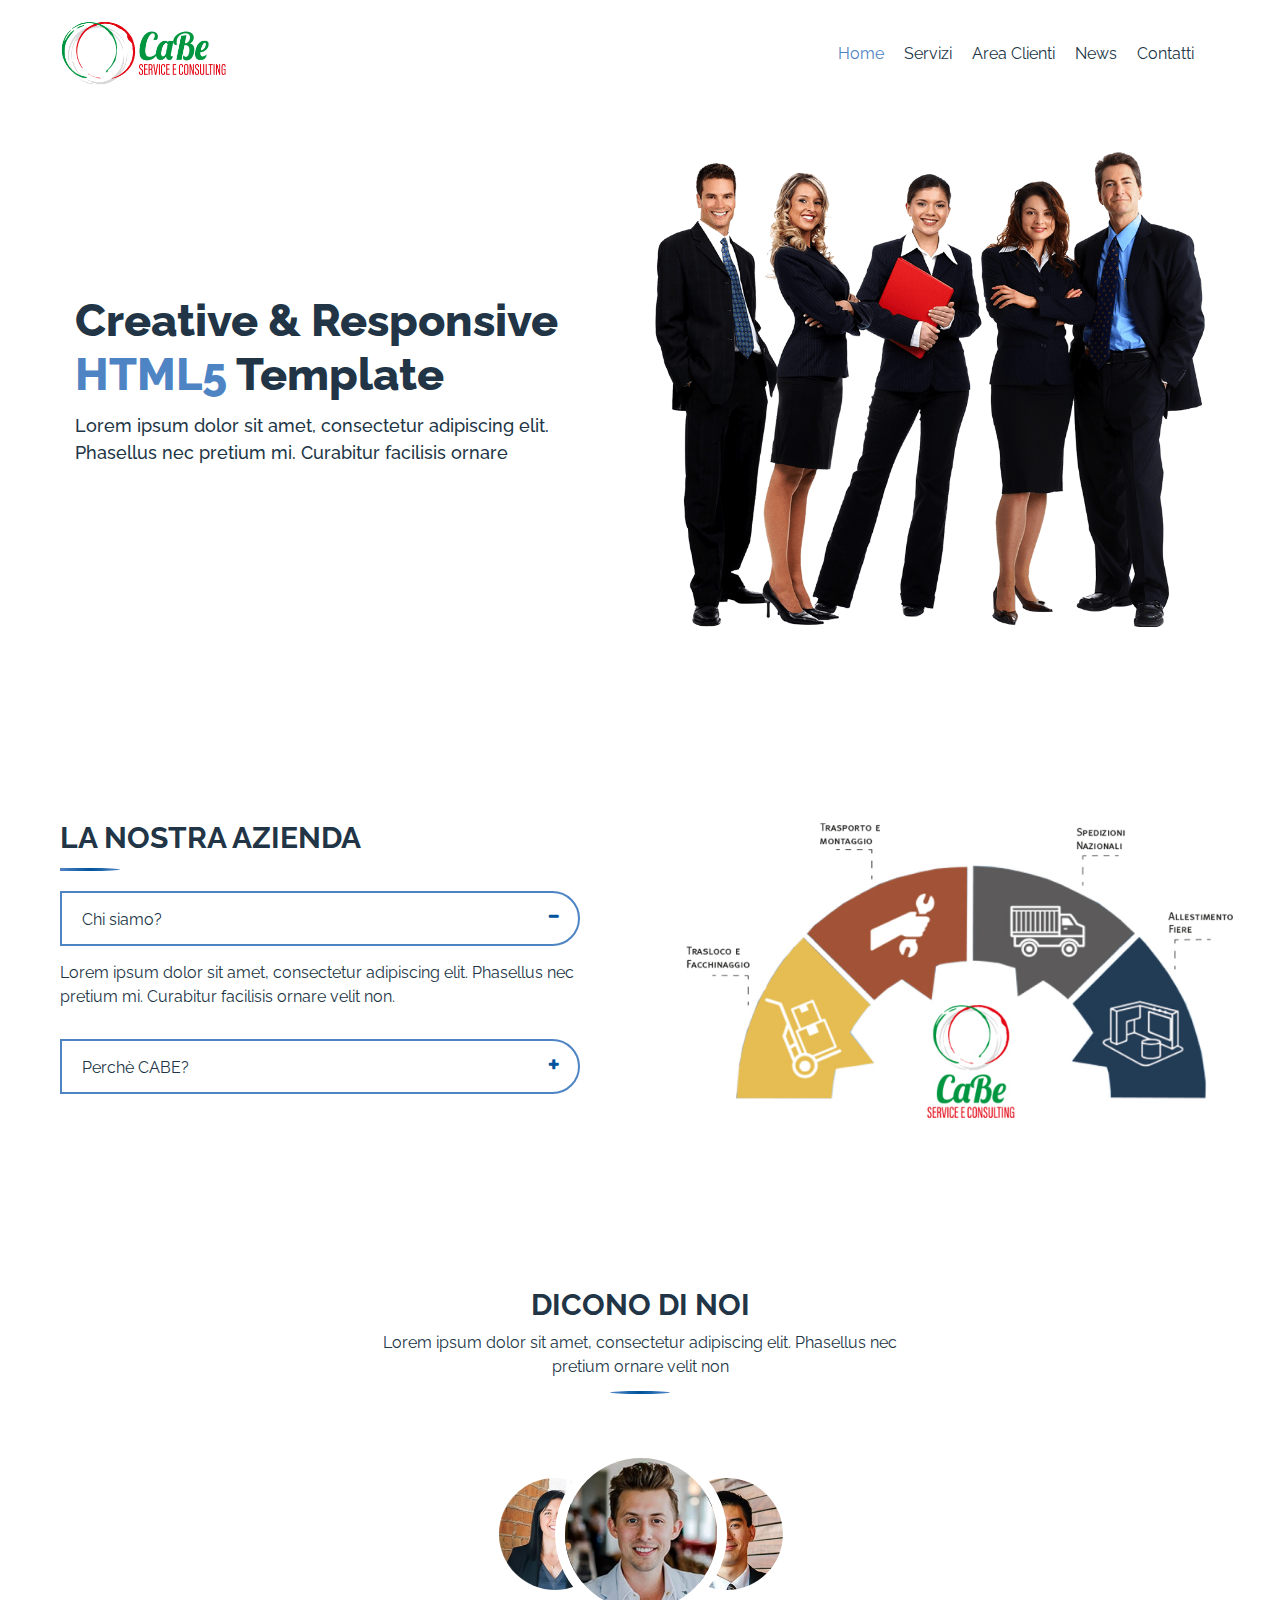
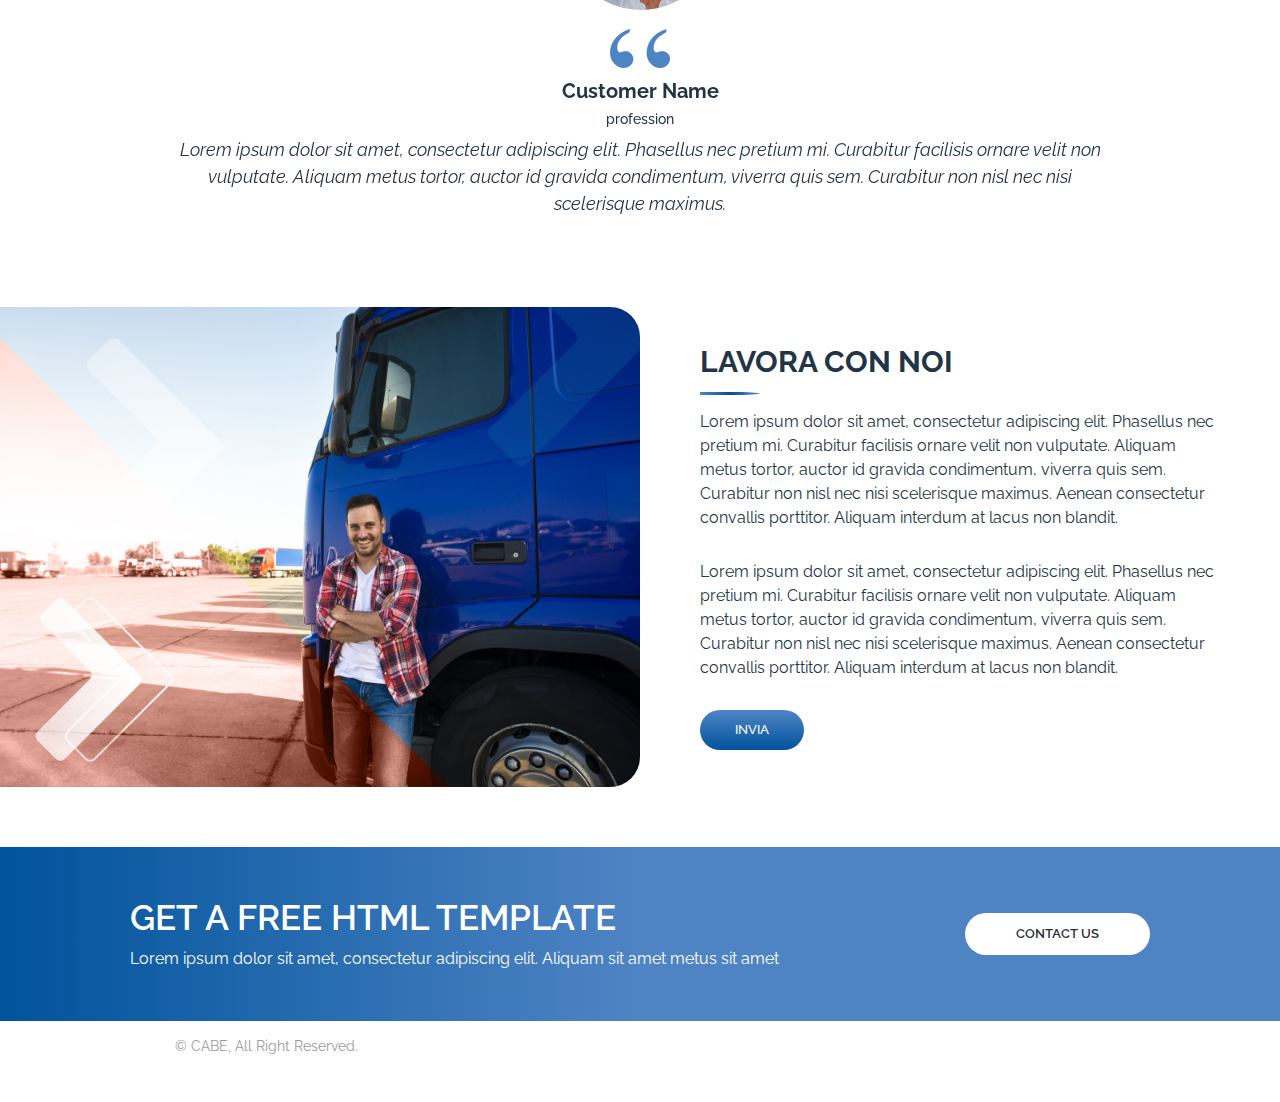
==== commit 8f7225e2: "inizio sviluppo" ====
--- a/index.html
+++ b/index.html
@@ -1,476 +1,425 @@
 <!DOCTYPE html>
-<html lang="en">
-    <head>
-        <meta charset="utf-8">
-        <title>SOFT Team - Bootstrap Agency Template</title>
-        <meta content="width=device-width, initial-scale=1.0" name="viewport">
-        <meta content="Bootstrap Agency Template" name="keywords">
-        <meta content="Bootstrap Agency Template" name="description">
-
-        <!-- Favicon -->
-        <link href="img/favicon.ico" rel="icon">
-
-        <!-- Google Font -->
-        <link href="https://fonts.googleapis.com/css2?family=Raleway:wght@100;200;300;400;500;600;700;800;900&display=swap" rel="stylesheet"> 
-        
-        <!-- CSS Libraries -->
-        <link href="https://stackpath.bootstrapcdn.com/bootstrap/4.4.1/css/bootstrap.min.css" rel="stylesheet">
-        <link href="https://cdnjs.cloudflare.com/ajax/libs/font-awesome/5.10.0/css/all.min.css" rel="stylesheet">
-        <link href="lib/slick/slick.css" rel="stylesheet">
-        <link href="libs/slick/slick-theme.css" rel="stylesheet">
-        <link href="lib/lightbox/css/lightbox.min.css" rel="stylesheet">
-
-        <!-- Template Stylesheet -->
-        <link href="css/style.css" rel="stylesheet">
-    </head>
-
-    <body>
-        <div class="wrapper">
-            <!-- Header Start -->
-            <div class="header">
-                <div class="container-fluid">
-                    <div class="row align-items-center">
-                        <div class="col-lg-2">
-                            <div class="brand">
-                                <a href="index.html">
-                                    <img src="img/logo.png" alt="Logo">
-                                </a>
-                            </div>
-                        </div>
-                        <div class="col-lg-10">
-                            <div class="topbar">
-                                <div class="topbar-col">
-                                    <a href="tel:+012 345 67890"><i class="fa fa-phone-alt"></i>+012 345 67890</a>
-                                </div>
-                                <div class="topbar-col">
-                                    <a href="mailto:info@example.com"><i class="fa fa-envelope"></i>info@example.com</a>
-                                </div>
-                                <div class="topbar-col">
-                                    <div class="topbar-social">
-                                        <a href=""><i class="fab fa-twitter"></i></a>
-                                        <a href=""><i class="fab fa-facebook-f"></i></a>
-                                        <a href=""><i class="fab fa-youtube"></i></a>
-                                        <a href=""><i class="fab fa-instagram"></i></a>
-                                        <a href=""><i class="fab fa-linkedin-in"></i></a>
-                                    </div>
-                                </div>
-                            </div>
-                            <div class="navbar navbar-expand-lg bg-light navbar-light">
-                                <a href="#" class="navbar-brand">MENU</a>
-                                <button type="button" class="navbar-toggler" data-toggle="collapse" data-target="#navbarCollapse">
-                                    <span class="navbar-toggler-icon"></span>
-                                </button>
-
-                                <div class="collapse navbar-collapse justify-content-between" id="navbarCollapse">
-                                    <div class="navbar-nav ml-auto">
-                                        <a href="index.html" class="nav-item nav-link active">Home</a>
-                                        <a href="about.html" class="nav-item nav-link">About Us</a>
-                                        <a href="services.html" class="nav-item nav-link">Services</a>
-                                        <a href="portfolio.html" class="nav-item nav-link">Portfolio</a>
-                                        <a href="single.html" class="nav-item nav-link">Single Page</a>
-                                        <a href="contact.html" class="nav-item nav-link">Contact Us</a>
-                                        <a href="https://htmlcodex.com/bootstrap-agency-template" class="btn"><i class="fa fa-download"></i>Download Now</a>
-                                    </div>
-                                </div>
-                            </div>
-                        </div>
+<html lang="it">
+  <head>
+    <meta charset="utf-8" />
+    <title>CABE</title>
+    <meta content="width=device-width, initial-scale=1.0" name="viewport" />
+
+    <!-- Favicon -->
+    <link href="img/favicon.ico" rel="icon" />
+
+    <!-- Google Font -->
+    <link
+      href="https://fonts.googleapis.com/css2?family=Raleway:wght@100;200;300;400;500;600;700;800;900&display=swap"
+      rel="stylesheet"
+    />
+    <!-- Fontawesome -->
+    <link
+      href="http://cdnjs.cloudflare.com/ajax/libs/font-awesome/4.3.0/css/font-awesome.css"
+      rel="stylesheet"
+      type="text/css"
+    />
+
+    <!-- CSS Libraries -->
+    <link
+      href="https://stackpath.bootstrapcdn.com/bootstrap/4.4.1/css/bootstrap.min.css"
+      rel="stylesheet"
+    />
+    <link href="lib/slick/slick.css" rel="stylesheet" />
+    <link href="libs/slick/slick-theme.css" rel="stylesheet" />
+    <link href="lib/lightbox/css/lightbox.min.css" rel="stylesheet" />
+
+    <!-- Template Stylesheet -->
+    <link href="css/style.css" rel="stylesheet" />
+  </head>
+
+  <body>
+    <div class="wrapper">
+      <!-- Header Start -->
+      <div class="header">
+        <div class="container-fluid">
+          <div class="row align-items-center">
+            <div class="col-lg-2">
+              <div class="brand">
+                <a href="index.html">
+                  <img src="img/logo.png" alt="Logo" />
+                </a>
+              </div>
+            </div>
+            <div class="col-lg-10">
+              <div class="navbar navbar-expand-lg bg-light navbar-light">
+                <button
+                  type="button"
+                  class="navbar-toggler"
+                  data-toggle="collapse"
+                  data-target="#navbarCollapse"
+                >
+                  <span class="navbar-toggler-icon"></span>
+                </button>
+
+                <div
+                  class="collapse navbar-collapse justify-content-between"
+                  id="navbarCollapse"
+                >
+                  <div class="navbar-nav ml-auto">
+                    <a href="index.html" class="nav-item nav-link active"
+                      >Home</a
+                    >
+                    <a href="services.html" class="nav-item nav-link"
+                      >Servizi</a
+                    >
+                    <a href="portfolio.html" class="nav-item nav-link"
+                      >Area Clienti</a
+                    >
+                    <a href="single.html" class="nav-item nav-link">News</a>
+                    <a href="contact.html" class="nav-item nav-link"
+                      >Contatti</a
+                    >
+                  </div>
+                </div>
+              </div>
+            </div>
+          </div>
+        </div>
+      </div>
+      <!-- Header End -->
+
+      <!-- Hero Start -->
+      <div class="hero">
+        <div class="container-fluid">
+          <div class="row align-items-center">
+            <div class="col-md-6">
+              <h2>Creative & Responsive</h2>
+              <h2><span>HTML5</span> Template</h2>
+              <p>
+                Lorem ipsum dolor sit amet, consectetur adipiscing elit.
+                Phasellus nec pretium mi. Curabitur facilisis ornare
+              </p>
+            </div>
+            <div class="col-md-6">
+              <img src="img/hero.png" alt="Image" />
+            </div>
+          </div>
+        </div>
+      </div>
+      <!-- Hero End -->
+
+      <!-- FAQs Start -->
+      <div class="faqs">
+        <div class="container-fluid">
+          <div class="row align-items-center">
+            <div class="col-md-6">
+              <h2 class="section-title">La nostra azienda</h2>
+              <div id="accordion">
+                <div class="card">
+                  <div class="card-header">
+                    <a
+                      class="card-link collapsed"
+                      data-toggle="collapse"
+                      href="#collapseOne"
+                      aria-expanded="true"
+                    >
+                      Chi siamo?
+                    </a>
+                  </div>
+                  <div
+                    id="collapseOne"
+                    class="collapse show"
+                    data-parent="#accordion"
+                  >
+                    <div class="card-body">
+                      Lorem ipsum dolor sit amet, consectetur adipiscing elit.
+                      Phasellus nec pretium mi. Curabitur facilisis ornare velit
+                      non.
                     </div>
-                </div>
-            </div>
-            <!-- Header End -->
-
-
-            <!-- Hero Start -->
-            <div class="hero">
-                <div class="container-fluid">
-                    <div class="row align-items-center">
-                        <div class="col-md-6">
-                            <h2>Creative & Responsive</h2>
-                            <h2><span>HTML5</span> Template</h2>
-                            <p>Lorem ipsum dolor sit amet, consectetur adipiscing elit. Phasellus nec pretium mi. Curabitur facilisis ornare</p>
-                            <a class="btn" href="https://htmlcodex.com/bootstrap-agency-template">Download Now</a>
-                        </div>
-                        <div class="col-md-6">
-                            <img src="img/hero.png" alt="Image">
-                        </div>
+                  </div>
+                </div>
+                <div class="card">
+                  <div class="card-header">
+                    <a
+                      class="card-link"
+                      data-toggle="collapse"
+                      href="#collapseTwo"
+                    >
+                      Perchè CABE?
+                    </a>
+                  </div>
+                  <div
+                    id="collapseTwo"
+                    class="collapse"
+                    data-parent="#accordion"
+                  >
+                    <div class="card-body">
+                      Lorem ipsum dolor sit amet, consectetur adipiscing elit.
+                      Phasellus nec pretium mi. Curabitur facilisis ornare velit
+                      non.
                     </div>
-                </div>
-            </div>
-            <!-- Hero End -->
-            
-            
-            <!-- About Start -->
-            <div class="about">
-                <div class="container-fluid">
-                    <div class="row align-items-center">
-                        <div class="col-md-6">
-                            <div id="video-section">
-                                <div class="youtube-player" data-id="jssO8-5qmag"></div>
-                                
-                                <script>
-                                    document.addEventListener("DOMContentLoaded",
-                                        function() {
-                                            var div, n,
-                                                v = document.getElementsByClassName("youtube-player");
-                                            for (n = 0; n < v.length; n++) {
-                                                div = document.createElement("div");
-                                                div.setAttribute("data-id", v[n].dataset.id);
-                                                div.innerHTML = labnolThumb(v[n].dataset.id);
-                                                div.onclick = labnolIframe;
-                                                v[n].appendChild(div);
-                                            }
-                                        });
-
-                                    function labnolThumb(id) {
-                                        var thumb = '<img src="img/poster.jpg">',
-                                            play = '<div class="play"></div>';
-                                        return thumb.replace("ID", id) + play;
-                                    }
-
-                                    function labnolIframe() {
-                                        var iframe = document.createElement("iframe");
-                                        var embed = "https://www.youtube.com/embed/ID?autoplay=1";
-                                        iframe.setAttribute("src", embed.replace("ID", this.dataset.id));
-                                        iframe.setAttribute("frameborder", "0");
-                                        iframe.setAttribute("allowfullscreen", "1");
-                                        this.parentNode.replaceChild(iframe, this);
-                                    }
-                                </script>
-                            </div>
-                        </div>
-                        <div class="col-md-6">
-                            <h2 class="section-title">Learn About Us</h2>
-                            <p>
-                                Lorem ipsum dolor sit amet, consectetur adipiscing elit. Phasellus nec pretium mi. Curabitur facilisis ornare velit non vulputate. Aliquam metus tortor, auctor id gravida condimentum, viverra quis sem. Curabitur non nisl nec nisi scelerisque maximus. Aenean consectetur convallis porttitor. Aliquam interdum at lacus non blandit.
-                            </p>
-                            <p>
-                                Lorem ipsum dolor sit amet, consectetur adipiscing elit. Phasellus nec pretium mi. Curabitur facilisis ornare velit non vulputate. Aliquam metus tortor, auctor id gravida condimentum, viverra quis sem. Curabitur non nisl nec nisi scelerisque maximus. Aenean consectetur convallis porttitor. Aliquam interdum at lacus non blandit.
-                            </p>
-                            <a class="btn" href="">Learn More</a>
-                        </div>
-                    </div>
-                </div>
-            </div>
-            <!-- About End -->
-
-
-            <!-- Service Start -->
-            <div class="service">
-                <div class="container-fluid">
-                    <div class="section-header">
-                        <h2>Our Services</h2>
-                        <p>Lorem ipsum dolor sit amet, consectetur adipiscing elit. Phasellus nec pretium ornare velit non</p>
-                    </div>
-                    <div class="row">
-                        <div class="col-lg-3 col-md-6">
-                            <div class="service-item">
-                                <h3>Web Design</h3>
-                                <img src="img/icon-service-1.png" alt="Service">
-                                <p>Lorem ipsum dolor sit amet elit pretium ornare</p>
-                            </div>
-                        </div>
-                        <div class="col-lg-3 col-md-6">
-                            <div class="service-item">
-                                <h3>Development</h3>
-                                <img src="img/icon-service-2.png" alt="Service">
-                                <p>Lorem ipsum dolor sit amet elit pretium ornare</p>
-                            </div>
-                        </div>
-                        <div class="col-lg-3 col-md-6">
-                            <div class="service-item">
-                                <h3>UI Design</h3>
-                                <img src="img/icon-service-3.png" alt="Service">
-                                <p>Lorem ipsum dolor sit amet elit pretium ornare</p>
-                            </div>
-                        </div>
-                        <div class="col-lg-3 col-md-6">
-                            <div class="service-item">
-                                <h3>Programming</h3>
-                                <img src="img/icon-service-4.png" alt="Service">
-                                <p>Lorem ipsum dolor sit amet elit pretium ornare</p>
-                            </div>
-                        </div>
-                        <div class="col-lg-3 col-md-6">
-                            <div class="service-item">
-                                <h3>Graphic Design</h3>
-                                <img src="img/icon-service-5.png" alt="Service">
-                                <p>Lorem ipsum dolor sit amet elit pretium ornare</p>
-                            </div>
-                        </div>
-                        <div class="col-lg-3 col-md-6">
-                            <div class="service-item">
-                                <h3>Video Editing</h3>
-                                <img src="img/icon-service-6.png" alt="Service">
-                                <p>Lorem ipsum dolor sit amet elit pretium ornare</p>
-                            </div>
-                        </div>
-                        <div class="col-lg-3 col-md-6">
-                            <div class="service-item">
-                                <h3>SEO</h3>
-                                <img src="img/icon-service-7.png" alt="Service">
-                                <p>Lorem ipsum dolor sit amet elit pretium ornare</p>
-                            </div>
-                        </div>
-                        <div class="col-lg-3 col-md-6">
-                            <div class="service-item">
-                                <h3>Online Marketing</h3>
-                                <img src="img/icon-service-8.png" alt="Service">
-                                <p>Lorem ipsum dolor sit amet elit pretium ornare</p>
-                            </div>
-                        </div>
-                    </div>
-                </div>
-            </div>
-            <!-- Service End -->
-
-
-            <!-- FAQs Start -->
-            <div class="faqs">
-                <div class="container-fluid">
-                    <div class="row align-items-center">
-                        <div class="col-md-6">
-                            <h2 class="section-title">Frequently Asked Questions</h2>
-                            <div id="accordion">
-                                <div class="card">
-                                    <div class="card-header">
-                                        <a class="card-link collapsed" data-toggle="collapse" href="#collapseOne" aria-expanded="true">
-                                            Lorem ipsum dolor sit amet?
-                                        </a>
-                                    </div>
-                                    <div id="collapseOne" class="collapse show" data-parent="#accordion">
-                                        <div class="card-body">
-                                            Lorem ipsum dolor sit amet, consectetur adipiscing elit. Phasellus nec pretium mi. Curabitur facilisis ornare velit non.
-                                        </div>
-                                    </div>
-                                </div>
-                                <div class="card">
-                                    <div class="card-header">
-                                        <a class="card-link" data-toggle="collapse" href="#collapseTwo">
-                                            Lorem ipsum dolor sit amet?
-                                        </a>
-                                    </div>
-                                    <div id="collapseTwo" class="collapse" data-parent="#accordion">
-                                        <div class="card-body">
-                                            Lorem ipsum dolor sit amet, consectetur adipiscing elit. Phasellus nec pretium mi. Curabitur facilisis ornare velit non.
-                                        </div>
-                                    </div>
-                                </div>
-                                <div class="card">
-                                    <div class="card-header">
-                                        <a class="card-link" data-toggle="collapse" href="#collapseThree">
-                                            Lorem ipsum dolor sit amet?
-                                        </a>
-                                    </div>
-                                    <div id="collapseThree" class="collapse" data-parent="#accordion">
-                                        <div class="card-body">
-                                            Lorem ipsum dolor sit amet, consectetur adipiscing elit. Phasellus nec pretium mi. Curabitur facilisis ornare velit non.
-                                        </div>
-                                    </div>
-                                </div>
-                                <div class="card">
-                                    <div class="card-header">
-                                        <a class="card-link" data-toggle="collapse" href="#collapseFour">
-                                            Lorem ipsum dolor sit amet?
-                                        </a>
-                                    </div>
-                                    <div id="collapseFour" class="collapse" data-parent="#accordion">
-                                        <div class="card-body">
-                                            Lorem ipsum dolor sit amet, consectetur adipiscing elit. Phasellus nec pretium mi. Curabitur facilisis ornare velit non.
-                                        </div>
-                                    </div>
-                                </div> 
-                            </div>
-                            <a class="btn" href="">Ask more</a>
-                        </div>
-                        <div class="col-md-6">
-                            <img src="img/faqs.jpg" alt="Image">
-                        </div>
-                    </div>
-                </div>
-            </div>
-            <!-- FAQs End -->
-
-
-            <!-- Testimonial Start -->
-            <div class="testimonial">
-                <div class="container">
-                    <div class="section-header">
-                        <h2>Clients Review</h2>
-                        <p>Lorem ipsum dolor sit amet, consectetur adipiscing elit. Phasellus nec pretium ornare velit non</p>
-                    </div>
-                    <div class="row">
-                        <div class="col-12">
-                            <div class="testimonial-slider-nav">
-                                <div class="slider-nav"><img src="img/testimonial-1.jpg" alt="Testimonial"></div>
-                                <div class="slider-nav"><img src="img/testimonial-2.jpg" alt="Testimonial"></div>
-                                <div class="slider-nav"><img src="img/testimonial-3.jpg" alt="Testimonial"></div>
-                                <div class="slider-nav"><img src="img/testimonial-4.jpg" alt="Testimonial"></div>
-                                <div class="slider-nav"><img src="img/testimonial-1.jpg" alt="Testimonial"></div>
-                                <div class="slider-nav"><img src="img/testimonial-2.jpg" alt="Testimonial"></div>
-                                <div class="slider-nav"><img src="img/testimonial-3.jpg" alt="Testimonial"></div>
-                                <div class="slider-nav"><img src="img/testimonial-4.jpg" alt="Testimonial"></div>
-                            </div>
-                        </div>
-                    </div>
-                    <div class="row">
-                        <div class="col-12">
-                            <div class="testimonial-slider">
-                                <div class="slider-item">
-                                    <h3>Customer Name</h3>
-                                    <h4>profession</h4>
-                                    <p>Lorem ipsum dolor sit amet, consectetur adipiscing elit. Phasellus nec pretium mi. Curabitur facilisis ornare velit non vulputate. Aliquam metus tortor, auctor id gravida condimentum, viverra quis sem. Curabitur non nisl nec nisi scelerisque maximus.</p>
-                                </div>
-                                <div class="slider-item">
-                                    <h3>Customer Name</h3>
-                                    <h4>profession</h4>
-                                    <p>Lorem ipsum dolor sit amet, consectetur adipiscing elit. Phasellus nec pretium mi. Curabitur facilisis ornare velit non vulputate. Aliquam metus tortor, auctor id gravida condimentum, viverra quis sem. Curabitur non nisl nec nisi scelerisque maximus.</p>
-                                </div>
-                                <div class="slider-item">
-                                    <h3>Customer Name</h3>
-                                    <h4>profession</h4>
-                                    <p>Lorem ipsum dolor sit amet, consectetur adipiscing elit. Phasellus nec pretium mi. Curabitur facilisis ornare velit non vulputate. Aliquam metus tortor, auctor id gravida condimentum, viverra quis sem. Curabitur non nisl nec nisi scelerisque maximus.</p>
-                                </div>
-                                <div class="slider-item">
-                                    <h3>Customer Name</h3>
-                                    <h4>profession</h4>
-                                    <p>Lorem ipsum dolor sit amet, consectetur adipiscing elit. Phasellus nec pretium mi. Curabitur facilisis ornare velit non vulputate. Aliquam metus tortor, auctor id gravida condimentum, viverra quis sem. Curabitur non nisl nec nisi scelerisque maximus.</p>
-                                </div>
-                                <div class="slider-item">
-                                    <h3>Customer Name</h3>
-                                    <h4>profession</h4>
-                                    <p>Lorem ipsum dolor sit amet, consectetur adipiscing elit. Phasellus nec pretium mi. Curabitur facilisis ornare velit non vulputate. Aliquam metus tortor, auctor id gravida condimentum, viverra quis sem. Curabitur non nisl nec nisi scelerisque maximus.</p>
-                                </div>
-                                <div class="slider-item">
-                                    <h3>Customer Name</h3>
-                                    <h4>profession</h4>
-                                    <p>Lorem ipsum dolor sit amet, consectetur adipiscing elit. Phasellus nec pretium mi. Curabitur facilisis ornare velit non vulputate. Aliquam metus tortor, auctor id gravida condimentum, viverra quis sem. Curabitur non nisl nec nisi scelerisque maximus.</p>
-                                </div>
-                                <div class="slider-item">
-                                    <h3>Customer Name</h3>
-                                    <h4>profession</h4>
-                                    <p>Lorem ipsum dolor sit amet, consectetur adipiscing elit. Phasellus nec pretium mi. Curabitur facilisis ornare velit non vulputate. Aliquam metus tortor, auctor id gravida condimentum, viverra quis sem. Curabitur non nisl nec nisi scelerisque maximus.</p>
-                                </div>
-                                <div class="slider-item">
-                                    <h3>Customer Name</h3>
-                                    <h4>profession</h4>
-                                    <p>Lorem ipsum dolor sit amet, consectetur adipiscing elit. Phasellus nec pretium mi. Curabitur facilisis ornare velit non vulputate. Aliquam metus tortor, auctor id gravida condimentum, viverra quis sem. Curabitur non nisl nec nisi scelerisque maximus.</p>
-                                </div>
-                            </div>
-                        </div>
-                    </div>
-                </div>
-            </div>
-            <!-- Testimonial End -->
-
-
-            <!-- News Start -->
-            <div class="news">
-                <div class="container-fluid">
-                    <div class="row align-items-center">
-                        <div class="col-md-6">
-                            <img src="img/news.jpg" alt="Image">
-                        </div>
-                        <div class="col-md-6">
-                            <h2 class="section-title">Read Latest News</h2>
-                            <p>
-                                Lorem ipsum dolor sit amet, consectetur adipiscing elit. Phasellus nec pretium mi. Curabitur facilisis ornare velit non vulputate. Aliquam metus tortor, auctor id gravida condimentum, viverra quis sem. Curabitur non nisl nec nisi scelerisque maximus. Aenean consectetur convallis porttitor. Aliquam interdum at lacus non blandit.
-                            </p>
-                            <p>
-                                Lorem ipsum dolor sit amet, consectetur adipiscing elit. Phasellus nec pretium mi. Curabitur facilisis ornare velit non vulputate. Aliquam metus tortor, auctor id gravida condimentum, viverra quis sem. Curabitur non nisl nec nisi scelerisque maximus. Aenean consectetur convallis porttitor. Aliquam interdum at lacus non blandit.
-                            </p>
-                            <a class="btn" href="">Learn More</a>
-                        </div>
-                    </div>
-                </div>
-            </div>
-            <!-- News End -->
-
-
-            <!-- Call to Action Start -->
-            <div class="call-to-action">
-                <div class="container">
-                    <div class="row align-items-center">
-                        <div class="col-md-9">
-                            <h2>Get A Free HTML Template</h2>
-                            <p>
-                                Lorem ipsum dolor sit amet, consectetur adipiscing elit. Aliquam sit amet metus sit amet
-                            </p>
-                        </div>
-                        <div class="col-md-3">
-                            <a class="btn" href="https://htmlcodex.com/contact">Contact Us</a>
-                        </div>
-                    </div>
-                </div>
-            </div>
-            <!-- Call to Action End -->
-
-
-            <!-- Footer Start -->
-            <div class="footer">
-                <div class="container">
-                    <div class="row">
-                        <div class="col-md-5">
-                            <div class="footer-about">
-                                <h2>About Us</h2>
-                                <p>
-                                    Lorem ipsum dolor sit amet, consectetur adipiscing elit. Aliquam sit amet metus sit amet diam varius commodo. Aliquam at nisl interdum
-                                </p>
-                                <br>
-                                <p><i class="fa fa-map-marker-alt"></i>123 Street, New York, USA</p>
-                                <p><i class="fa fa-phone-alt"></i>+012 345 67890</p>
-                                <p><i class="fa fa-envelope"></i>info@example.com</p>
-                            </div>
-                        </div>
-                        <div class="col-md-7">
-                            <div class="row">
-                                <div class="col-md-6">
-                                    <div class="footer-link">
-                                        <h2>Useful Link</h2>
-                                        <a href="">About Us</a>
-                                        <a href="">Our Story</a>
-                                        <a href="">Our Services</a>
-                                        <a href="">Our Portfolio</a>
-                                        <a href="">Our Projects</a>
-                                        <a href="">Contact Us</a>
-                                    </div>
-                                </div>
-                                <div class="col-md-6">
-                                    <div class="footer-link">
-                                        <h2>Useful Link</h2>
-                                        <a href="">Our Clients</a>
-                                        <a href="">Clients Review</a>
-                                        <a href="">Ongoing Customer</a>
-                                        <a href="">Customer Support</a>
-                                        <a href="">FAQs</a>
-                                        <a href="">Site Map</a>
-                                    </div>
-                                </div>
-                            </div>
-                        </div>
-                    </div>
-                </div>
-                <div class="container copyright">
-                    <div class="row">
-                        <div class="col-md-6">
-                            <p>&copy; <a href="https://htmlcodex.com">HTML Codex</a>, All Right Reserved.</p>
-                        </div>
-                        <div class="col-md-6">
-                            <p>Template By <a href="https://htmlcodex.com">HTML Codex</a></p>
-                        </div>
-                    </div>
-                </div>
-            </div>
-            <!-- Footer End -->
-        </div>
-
-        <!-- JavaScript Libraries -->
-        <script src="https://code.jquery.com/jquery-3.4.1.min.js"></script>
-        <script src="https://stackpath.bootstrapcdn.com/bootstrap/4.4.1/js/bootstrap.bundle.min.js"></script>
-        <script src="lib/slick/slick.min.js"></script>
-        <script src="lib/isotope/isotope.pkgd.min.js"></script>
-        <script src="lib/lightbox/js/lightbox.min.js"></script>
-
-        <!-- Template Javascript -->
-        <script src="js/main.js"></script>
-    </body>
+                  </div>
+                </div>
+              </div>
+            </div>
+            <div class="col-md-6">
+              <img src="img/faqs.jpg" alt="Image" />
+            </div>
+          </div>
+        </div>
+      </div>
+      <!-- FAQs End -->
+
+      <!-- Service Start>
+      <div class="service">
+        <div class="container-fluid">
+          <div class="section-header">
+            <h2>Le nostre collaborazioni</h2>
+            <p>
+              Lorem ipsum dolor sit amet, consectetur adipiscing elit. Phasellus
+              nec pretium ornare velit non
+            </p>
+          </div>
+          <div class="row">
+            <div class="col-lg-3 col-md-6">
+              <div class="service-item">
+                <h3>Web Design</h3>
+                <img src="img/icon-service-1.png" alt="Service" />
+                <p>Lorem ipsum dolor sit amet elit pretium ornare</p>
+              </div>
+            </div>
+            <div class="col-lg-3 col-md-6">
+              <div class="service-item">
+                <h3>Development</h3>
+                <img src="img/icon-service-2.png" alt="Service" />
+                <p>Lorem ipsum dolor sit amet elit pretium ornare</p>
+              </div>
+            </div>
+            <div class="col-lg-3 col-md-6">
+              <div class="service-item">
+                <h3>UI Design</h3>
+                <img src="img/icon-service-3.png" alt="Service" />
+                <p>Lorem ipsum dolor sit amet elit pretium ornare</p>
+              </div>
+            </div>
+            <div class="col-lg-3 col-md-6">
+              <div class="service-item">
+                <h3>Programming</h3>
+                <img src="img/icon-service-4.png" alt="Service" />
+                <p>Lorem ipsum dolor sit amet elit pretium ornare</p>
+              </div>
+            </div>
+          </div>
+        </div>
+      </div -->
+      <!-- Service End -->
+
+      <!-- Testimonial Start -->
+      <div class="testimonial">
+        <div class="container">
+          <div class="section-header">
+            <h2>Dicono di noi</h2>
+            <p>
+              Lorem ipsum dolor sit amet, consectetur adipiscing elit. Phasellus
+              nec pretium ornare velit non
+            </p>
+          </div>
+          <div class="row">
+            <div class="col-12">
+              <div class="testimonial-slider-nav">
+                <div class="slider-nav">
+                  <img src="img/testimonial-1.jpg" alt="Testimonial" />
+                </div>
+                <div class="slider-nav">
+                  <img src="img/testimonial-2.jpg" alt="Testimonial" />
+                </div>
+                <div class="slider-nav">
+                  <img src="img/testimonial-3.jpg" alt="Testimonial" />
+                </div>
+                <div class="slider-nav">
+                  <img src="img/testimonial-4.jpg" alt="Testimonial" />
+                </div>
+                <div class="slider-nav">
+                  <img src="img/testimonial-1.jpg" alt="Testimonial" />
+                </div>
+                <div class="slider-nav">
+                  <img src="img/testimonial-2.jpg" alt="Testimonial" />
+                </div>
+                <div class="slider-nav">
+                  <img src="img/testimonial-3.jpg" alt="Testimonial" />
+                </div>
+                <div class="slider-nav">
+                  <img src="img/testimonial-4.jpg" alt="Testimonial" />
+                </div>
+              </div>
+            </div>
+          </div>
+          <div class="row">
+            <div class="col-12">
+              <div class="testimonial-slider">
+                <div class="slider-item">
+                  <h3>Customer Name</h3>
+                  <h4>profession</h4>
+                  <p>
+                    Lorem ipsum dolor sit amet, consectetur adipiscing elit.
+                    Phasellus nec pretium mi. Curabitur facilisis ornare velit
+                    non vulputate. Aliquam metus tortor, auctor id gravida
+                    condimentum, viverra quis sem. Curabitur non nisl nec nisi
+                    scelerisque maximus.
+                  </p>
+                </div>
+                <div class="slider-item">
+                  <h3>Customer Name</h3>
+                  <h4>profession</h4>
+                  <p>
+                    Lorem ipsum dolor sit amet, consectetur adipiscing elit.
+                    Phasellus nec pretium mi. Curabitur facilisis ornare velit
+                    non vulputate. Aliquam metus tortor, auctor id gravida
+                    condimentum, viverra quis sem. Curabitur non nisl nec nisi
+                    scelerisque maximus.
+                  </p>
+                </div>
+                <div class="slider-item">
+                  <h3>Customer Name</h3>
+                  <h4>profession</h4>
+                  <p>
+                    Lorem ipsum dolor sit amet, consectetur adipiscing elit.
+                    Phasellus nec pretium mi. Curabitur facilisis ornare velit
+                    non vulputate. Aliquam metus tortor, auctor id gravida
+                    condimentum, viverra quis sem. Curabitur non nisl nec nisi
+                    scelerisque maximus.
+                  </p>
+                </div>
+                <div class="slider-item">
+                  <h3>Customer Name</h3>
+                  <h4>profession</h4>
+                  <p>
+                    Lorem ipsum dolor sit amet, consectetur adipiscing elit.
+                    Phasellus nec pretium mi. Curabitur facilisis ornare velit
+                    non vulputate. Aliquam metus tortor, auctor id gravida
+                    condimentum, viverra quis sem. Curabitur non nisl nec nisi
+                    scelerisque maximus.
+                  </p>
+                </div>
+                <div class="slider-item">
+                  <h3>Customer Name</h3>
+                  <h4>profession</h4>
+                  <p>
+                    Lorem ipsum dolor sit amet, consectetur adipiscing elit.
+                    Phasellus nec pretium mi. Curabitur facilisis ornare velit
+                    non vulputate. Aliquam metus tortor, auctor id gravida
+                    condimentum, viverra quis sem. Curabitur non nisl nec nisi
+                    scelerisque maximus.
+                  </p>
+                </div>
+                <div class="slider-item">
+                  <h3>Customer Name</h3>
+                  <h4>profession</h4>
+                  <p>
+                    Lorem ipsum dolor sit amet, consectetur adipiscing elit.
+                    Phasellus nec pretium mi. Curabitur facilisis ornare velit
+                    non vulputate. Aliquam metus tortor, auctor id gravida
+                    condimentum, viverra quis sem. Curabitur non nisl nec nisi
+                    scelerisque maximus.
+                  </p>
+                </div>
+                <div class="slider-item">
+                  <h3>Customer Name</h3>
+                  <h4>profession</h4>
+                  <p>
+                    Lorem ipsum dolor sit amet, consectetur adipiscing elit.
+                    Phasellus nec pretium mi. Curabitur facilisis ornare velit
+                    non vulputate. Aliquam metus tortor, auctor id gravida
+                    condimentum, viverra quis sem. Curabitur non nisl nec nisi
+                    scelerisque maximus.
+                  </p>
+                </div>
+                <div class="slider-item">
+                  <h3>Customer Name</h3>
+                  <h4>profession</h4>
+                  <p>
+                    Lorem ipsum dolor sit amet, consectetur adipiscing elit.
+                    Phasellus nec pretium mi. Curabitur facilisis ornare velit
+                    non vulputate. Aliquam metus tortor, auctor id gravida
+                    condimentum, viverra quis sem. Curabitur non nisl nec nisi
+                    scelerisque maximus.
+                  </p>
+                </div>
+              </div>
+            </div>
+          </div>
+        </div>
+      </div>
+      <!-- Testimonial End -->
+
+      <!-- News Start -->
+      <div class="news">
+        <div class="container-fluid">
+          <div class="row align-items-center">
+            <div class="col-md-6">
+              <img src="img/news.jpg" alt="Image" />
+            </div>
+            <div class="col-md-6">
+              <h2 class="section-title">Lavora con noi</h2>
+              <p>
+                Lorem ipsum dolor sit amet, consectetur adipiscing elit.
+                Phasellus nec pretium mi. Curabitur facilisis ornare velit non
+                vulputate. Aliquam metus tortor, auctor id gravida condimentum,
+                viverra quis sem. Curabitur non nisl nec nisi scelerisque
+                maximus. Aenean consectetur convallis porttitor. Aliquam
+                interdum at lacus non blandit.
+              </p>
+              <p>
+                Lorem ipsum dolor sit amet, consectetur adipiscing elit.
+                Phasellus nec pretium mi. Curabitur facilisis ornare velit non
+                vulputate. Aliquam metus tortor, auctor id gravida condimentum,
+                viverra quis sem. Curabitur non nisl nec nisi scelerisque
+                maximus. Aenean consectetur convallis porttitor. Aliquam
+                interdum at lacus non blandit.
+              </p>
+              <a class="btn" href="">Invia</a>
+            </div>
+          </div>
+        </div>
+      </div>
+      <!-- News End -->
+
+      <!-- Call to Action Start -->
+      <div class="call-to-action">
+        <div class="container">
+          <div class="row align-items-center">
+            <div class="col-md-9">
+              <h2>Get A Free HTML Template</h2>
+              <p>
+                Lorem ipsum dolor sit amet, consectetur adipiscing elit. Aliquam
+                sit amet metus sit amet
+              </p>
+            </div>
+            <div class="col-md-3">
+              <a class="btn" href="https://htmlcodex.com/contact">Contact Us</a>
+            </div>
+          </div>
+        </div>
+      </div>
+      <!-- Call to Action End -->
+
+      <!-- Footer Start -->
+      <div class="footer">
+        <div class="container copyright">
+          <div class="row">
+            <div class="col-md-6">
+              <p>&copy; CABE, All Right Reserved.</p>
+            </div>
+          </div>
+        </div>
+      </div>
+      <!-- Footer End -->
+    </div>
+
+    <!-- JavaScript Libraries -->
+    <script src="https://code.jquery.com/jquery-3.4.1.min.js"></script>
+    <script src="https://stackpath.bootstrapcdn.com/bootstrap/4.4.1/js/bootstrap.bundle.min.js"></script>
+    <script src="lib/slick/slick.min.js"></script>
+    <script src="lib/isotope/isotope.pkgd.min.js"></script>
+    <script src="lib/lightbox/js/lightbox.min.js"></script>
+
+    <!-- Template Javascript -->
+    <script src="js/main.js"></script>
+  </body>
 </html>
--- a/css/style.css
+++ b/css/style.css
@@ -1,9 +1,15 @@
+@font-face {
+    font-family: "openSansLight";
+    src: local("openSansLight"),
+     url(~assets/fonts/Open_Sans/OpenSans-Light.ttf) format("truetype");
+  }
+
 /*******************************/
 /********* General CSS *********/
 /*******************************/
 body {
     color: #213546;
-    background: #eeeeee;
+    background: white;
     font-family: 'Raleway', sans-serif;
 }
 
@@ -27,7 +33,7 @@
 .wrapper {
     position: relative;
     width: 100%;
-    max-width: 1366px;
+    max-width: 1440px;
     margin: 0 auto;
     background: #ffffff;
 }
@@ -44,7 +50,6 @@
     position: relative;
     width: 100%;
     padding: 15px 0;
-    border-bottom: 1px solid #eeeeee;
 }
 
 @media (min-width: 1200px) {
@@ -60,7 +65,6 @@
 
 .header .brand img {
     width: 100%;
-    max-width: 150px;
     height: 100%;
     max-height: 100px;
 }
@@ -123,11 +127,11 @@
     .header .navbar {
         background: #ffffff !important;
     }
-    
+
     .header .navbar-brand {
         display: none;
     }
-    
+
     .header .navbar-light a.nav-link {
         position: relative;
         padding: 8px 10px;
@@ -135,7 +139,7 @@
         font-size: 16px;
         z-index: 1;
     }
-    
+
     .header .navbar-light a.nav-link:hover,
     .header .navbar-light a.nav-link.active {
         color: #4F84C4;
@@ -147,30 +151,30 @@
         text-align: center;
         margin-bottom: 15px;
     }
-    
+
     .header .topbar {
         text-align: center;
         margin-bottom: 15px;
     }
-    
+
     .header .topbar .topbar-col {
         margin: 0;
     }
-    
+
     .header .topbar .topbar-social {
         margin-top: 5px;
     }
-    
+
     .header .navbar {
         background: #ffffff !important;
         border: 1px solid #eeeeee;
         z-index: 1;
     }
-    
+
     .header a.nav-link {
         padding: 5px 0;
     }
-    
+
     .header .dropdown-menu {
         box-shadow: none;
     }
@@ -456,7 +460,7 @@
     background: url("../img/play-hover.png") no-repeat;
 }
 
-@media (max-width: 575.98px) {   
+@media (max-width: 575.98px) {
     .service .video-player .play {
         height: 60px;
         width: 60px;
@@ -466,7 +470,7 @@
         margin-top: -30px;
         background: url("../img/play-60.png") no-repeat;
     }
-    
+
     .service .video-player .play:hover {
         background: url("../img/play-hover-60.png") no-repeat;
     }
@@ -522,7 +526,7 @@
     bottom: 0;
     left: 0;
     background: linear-gradient(to left, #4F84C4, #00539C, #4F84C4);
-    border-radius: 0 100% 100% 0; 
+    border-radius: 0 100% 100% 0;
 }
 
 .service-row p {
@@ -600,15 +604,15 @@
     .about .container-fluid {
         padding: 0;
     }
-    
+
     .about .row {
         margin: 0;
     }
-    
+
     .about .col-md-6:first-child {
         padding: 0;
     }
-    
+
     .about .col-md-6:last-child {
         padding: 0 60px;
     }
@@ -742,7 +746,7 @@
     background: url("../img/play-hover.png") no-repeat;
 }
 
-@media (max-width: 575.98px) {   
+@media (max-width: 575.98px) {
     .about .youtube-player .play {
         height: 60px;
         width: 60px;
@@ -752,7 +756,7 @@
         margin-top: -30px;
         background: url("../img/play-60.png") no-repeat;
     }
-    
+
     .about .youtube-player .play:hover {
         background: url("../img/play-hover-60.png") no-repeat;
     }
@@ -772,15 +776,15 @@
     .faqs .container-fluid {
         padding: 0;
     }
-    
+
     .faqs .row {
         margin: 0;
     }
-    
+
     .faqs .col-md-6:first-child {
         padding: 0 60px;
     }
-    
+
     .faqs .col-md-6:last-child {
         padding: 0;
     }
@@ -835,7 +839,7 @@
 }
 
 .faqs .card-header [data-toggle="collapse"]:after {
-    font-family: 'font Awesome 5 Free';
+    font-family: 'fontAwesome';
     content: "\f067";
     float: right;
     color: #00539C;
@@ -845,7 +849,7 @@
 }
 
 .faqs .card-header [data-toggle="collapse"][aria-expanded="true"]:after {
-    font-family: 'font Awesome 5 Free';
+    font-family: 'fontAwesome';
     content: "\f068";
     float: right;
     color: #00539C;
@@ -990,15 +994,15 @@
     .news .container-fluid {
         padding: 0;
     }
-    
+
     .news .row {
         margin: 0;
     }
-    
+
     .news .col-md-6:first-child {
         padding: 0;
     }
-    
+
     .news .col-md-6:last-child {
         padding: 0 60px;
     }
@@ -1021,7 +1025,7 @@
     bottom: 0;
     left: 0;
     background: linear-gradient(to left, #4F84C4, #00539C, #4F84C4);
-    border-radius: 0 100% 100% 0; 
+    border-radius: 0 100% 100% 0;
 }
 
 .news p {
@@ -1328,7 +1332,7 @@
     .story .story-continue::after {
         left: 40px;
     }
-    
+
     .story .story-end,
     .story .story-start,
     .story .story-year,
@@ -1339,22 +1343,22 @@
     .story .story-launch {
         text-align: left;
     }
-    
+
     .story .row.story-left .story-date::after,
     .story .row.story-right .story-date::after {
         left: 47px;
     }
-    
+
     .story .story-box,
     .story .row.story-right .story-date,
     .story .row.story-left .story-date {
         margin-left: 55px;
     }
-    
+
     .story .story-launch .story-box {
         margin-left: 0;
     }
-    
+
     .story .row.story-left .story-box::after {
         left: -20px;
         border-color: transparent #ffffff transparent transparent;
@@ -1364,7 +1368,7 @@
         left: -22px;
         border-color: transparent #dddddd transparent transparent;
     }
-    
+
     .story .story-launch .story-box::after,
     .story .story-launch .story-box::before {
         left: 30px;
@@ -1521,12 +1525,12 @@
     height: 280px;
     position: relative;
     border-radius: 30px 30px 0 0;
-    margin: 0; 
+    margin: 0;
 }
 
 .portfolio .portfolio-item figure img {
-    width: 100%; 
-    height: 100%; 
+    width: 100%;
+    height: 100%;
     object-fit: cover;
     border-radius: 8px;
 }
@@ -1754,7 +1758,7 @@
     bottom: 0;
     left: 0;
     background: linear-gradient(to left, #4F84C4, #00539C, #4F84C4);
-    border-radius: 0 100% 100% 0; 
+    border-radius: 0 100% 100% 0;
 }
 
 .single h3 {
@@ -1780,8 +1784,7 @@
 /*******************************/
 .footer {
     position: relative;
-    padding-top: 90px;
-    background: #2c3035;
+    background: white;
 }
 
 .footer .footer-about,
@@ -1795,7 +1798,7 @@
         max-width: 960px;
         margin-bottom: 30px;
     }
-    
+
     .footer .footer-about,
     .footer .footer-link {
         padding: 0 30px;
@@ -1822,7 +1825,7 @@
     bottom: 0;
     left: 0;
     background: linear-gradient(to left, #999999, #ffffff, #999999);
-    border-radius: 0 100% 100% 0; 
+    border-radius: 0 100% 100% 0;
 }
 
 .footer .footer-about p {
@@ -1840,13 +1843,13 @@
     margin-bottom: 10px;
     font-size: 14px;
     color: #999999;
-    
+
 }
 
 .footer .footer-link a::before {
     position: relative;
     content: "\f0da";
-    font-family: "Font Awesome 5 Free";
+    font-family: "FontAwesome";
     font-weight: 900;
     margin-right: 10px;
 }
@@ -1857,17 +1860,12 @@
 
 .footer .copyright {
     padding: 15px;
-    border-top: 1px solid #3b3e43;
 }
 
 .footer .copyright p {
     margin: 0;
     font-size: 14px;
     color: #999999;
-}
-
-.footer .copyright .col-md-6:last-child p {
-    text-align: right;
 }
 
 .footer .copyright p a {
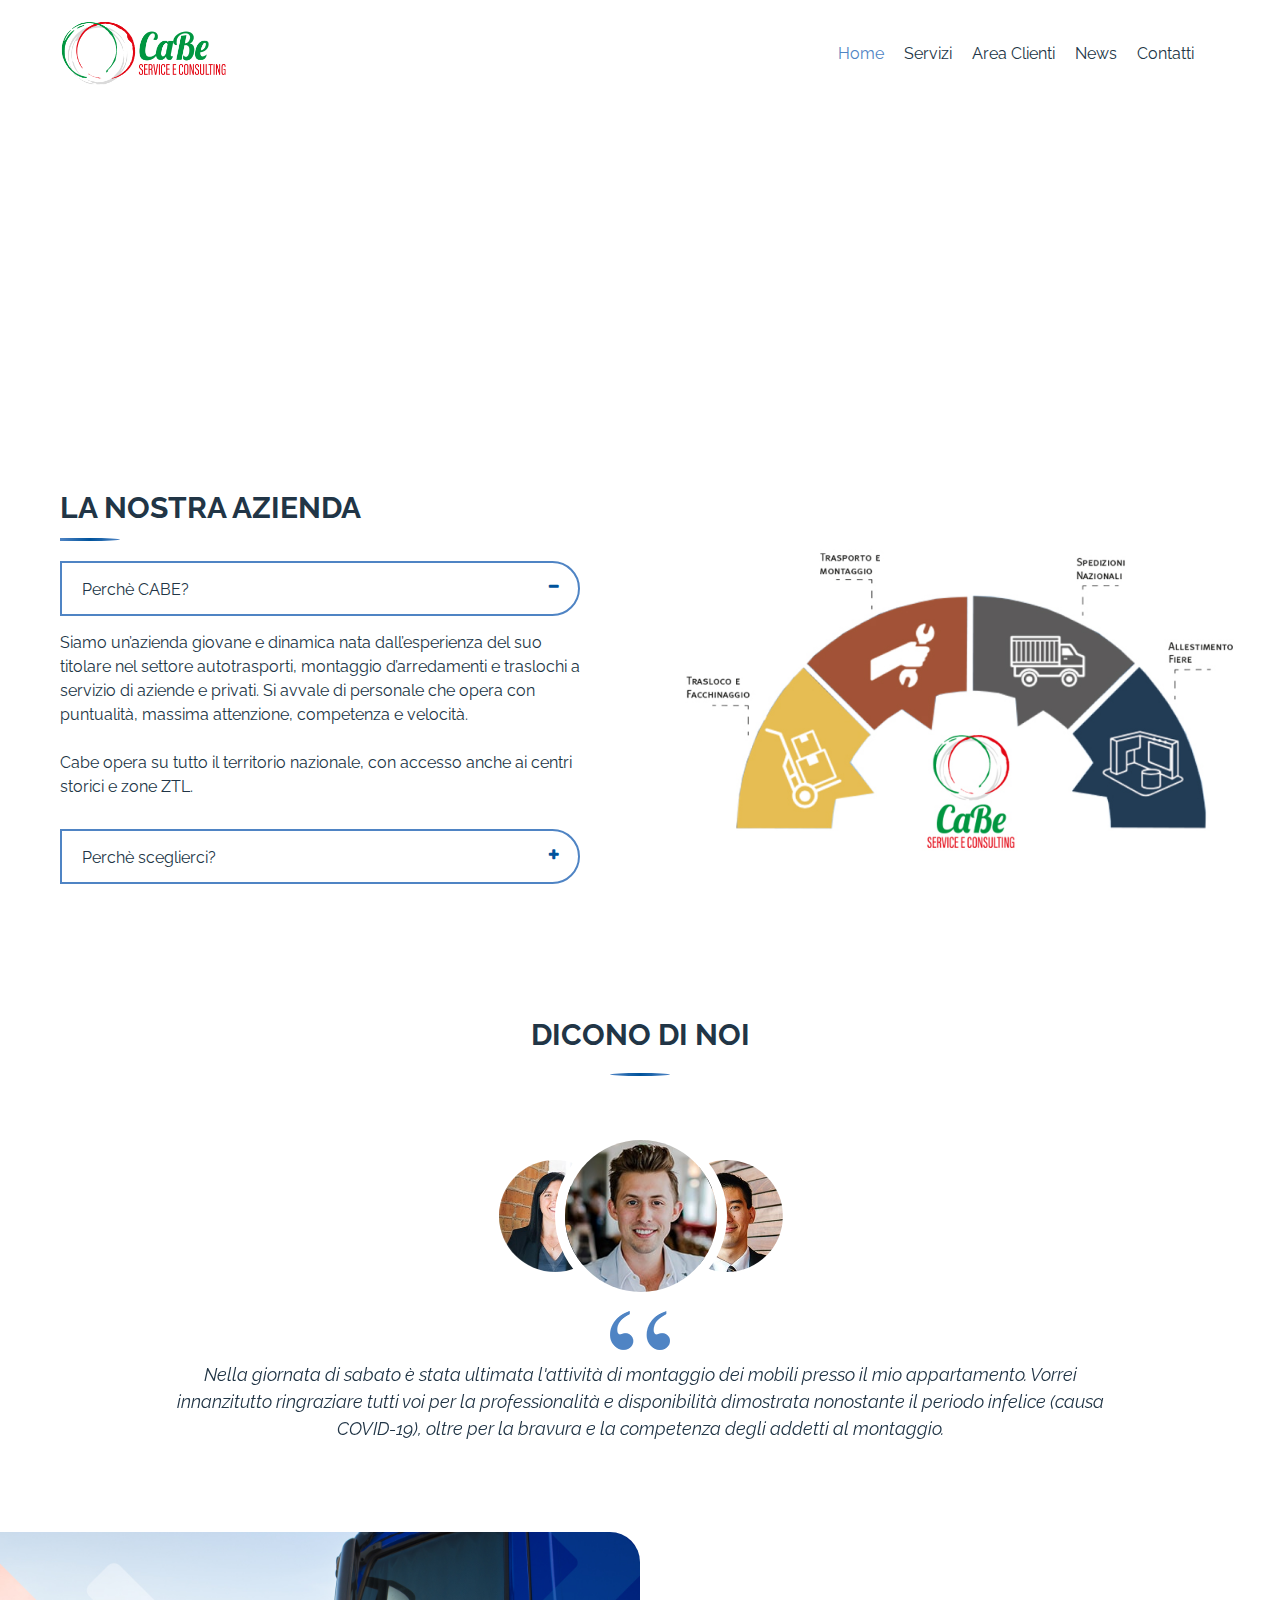
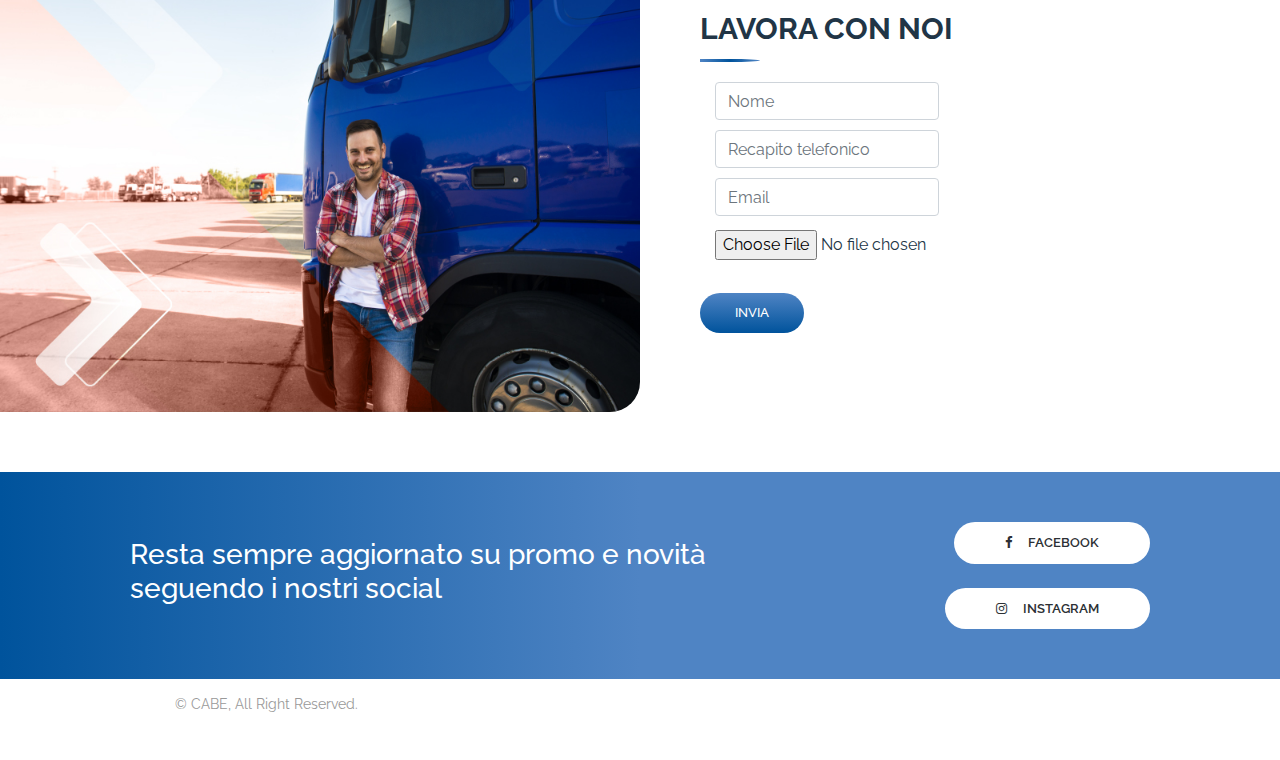
==== commit 1a915130: "form" ====
--- a/index.html
+++ b/index.html
@@ -88,16 +88,17 @@
       <div class="hero">
         <div class="container-fluid">
           <div class="row align-items-center">
-            <div class="col-md-6">
-              <h2>Creative & Responsive</h2>
-              <h2><span>HTML5</span> Template</h2>
+            <div class="col-md-5" style="color: white">
               <p>
-                Lorem ipsum dolor sit amet, consectetur adipiscing elit.
-                Phasellus nec pretium mi. Curabitur facilisis ornare
+                “Quando fai qualcosa sappi che avrai contro quelli che volevano
+                fare la stessa cosa,
               </p>
-            </div>
-            <div class="col-md-6">
-              <img src="img/hero.png" alt="Image" />
+
+              <p>
+                quelli che volevano fare il contrario e la stragrande
+                maggioranza di quelli che non volevano fare niente”
+              </p>
+              <p>Confucio</p>
             </div>
           </div>
         </div>
@@ -119,7 +120,7 @@
                       href="#collapseOne"
                       aria-expanded="true"
                     >
-                      Chi siamo?
+                      Perchè CABE?
                     </a>
                   </div>
                   <div
@@ -128,9 +129,15 @@
                     data-parent="#accordion"
                   >
                     <div class="card-body">
-                      Lorem ipsum dolor sit amet, consectetur adipiscing elit.
-                      Phasellus nec pretium mi. Curabitur facilisis ornare velit
-                      non.
+                      Siamo un’azienda giovane e dinamica nata dall’esperienza
+                      del suo titolare nel settore autotrasporti, montaggio
+                      d’arredamenti e traslochi a servizio di aziende e privati.
+                      Si avvale di personale che opera con puntualità, massima
+                      attenzione, competenza e velocità.
+                      <br />
+                      <br />
+                      Cabe opera su tutto il territorio nazionale, con accesso
+                      anche ai centri storici e zone ZTL.
                     </div>
                   </div>
                 </div>
@@ -141,7 +148,7 @@
                       data-toggle="collapse"
                       href="#collapseTwo"
                     >
-                      Perchè CABE?
+                      Perchè sceglierci?
                     </a>
                   </div>
                   <div
@@ -150,9 +157,33 @@
                     data-parent="#accordion"
                   >
                     <div class="card-body">
-                      Lorem ipsum dolor sit amet, consectetur adipiscing elit.
-                      Phasellus nec pretium mi. Curabitur facilisis ornare velit
-                      non.
+                      Perché vi offriamo un servizio costruito sulla base delle
+                      vostre esigenze, personalizzato, dal semplice spostamento
+                      di un singolo pezzo di arredo (anche un solo divano), al
+                      trasloco di un’intera abitazione. Crediamo infatti che
+                      soddisfare i nostri clienti anche per una sola piccola, ma
+                      impellente esigenza di spostamento, abbia un valore
+                      importante per la crescita della nostra azienda e sia
+                      comunque un primo modo di entrare in contatto con noi,
+                      apprezzando lo stile di lavoro che contraddistingue Cabe.
+                      <br />
+                      <br />
+                      Affidabilità, attenzione, cura per i vostri beni più
+                      preziosi e passione, ma anche cortesia e simpatia rendono
+                      il momento del trasloco – spesso vissuto come motivo di
+                      maggior stress e preoccupazione – più semplice e facile
+                      del previsto. <br />
+                      <br />A riprova dell’attenzione posta alla vostra nuova
+                      casa, Cabe provvede, gratuitamente, ad applicare i
+                      feltrini sotto i mobili per preservare il nuovo pavimento
+                      da graffi e scalfitture e per agevolarvi nello spostamento
+                      dell’arredo. <br />
+                      <br />E il prezzo? Quello giusto, proporzionato all’entità
+                      e alla qualità del lavoro, economico, ma senza incidere
+                      sulla professionalità del nostro servizio, per lasciarvi
+                      soddisfatti anche da questo punto di vista. Le recensioni
+                      positive dei nostri Clienti infatti ce lo confermano e
+                      sono per noi stimolo di miglioramento e crescita continui.
                     </div>
                   </div>
                 </div>
@@ -215,10 +246,6 @@
         <div class="container">
           <div class="section-header">
             <h2>Dicono di noi</h2>
-            <p>
-              Lorem ipsum dolor sit amet, consectetur adipiscing elit. Phasellus
-              nec pretium ornare velit non
-            </p>
           </div>
           <div class="row">
             <div class="col-12">
@@ -235,18 +262,6 @@
                 <div class="slider-nav">
                   <img src="img/testimonial-4.jpg" alt="Testimonial" />
                 </div>
-                <div class="slider-nav">
-                  <img src="img/testimonial-1.jpg" alt="Testimonial" />
-                </div>
-                <div class="slider-nav">
-                  <img src="img/testimonial-2.jpg" alt="Testimonial" />
-                </div>
-                <div class="slider-nav">
-                  <img src="img/testimonial-3.jpg" alt="Testimonial" />
-                </div>
-                <div class="slider-nav">
-                  <img src="img/testimonial-4.jpg" alt="Testimonial" />
-                </div>
               </div>
             </div>
           </div>
@@ -254,91 +269,31 @@
             <div class="col-12">
               <div class="testimonial-slider">
                 <div class="slider-item">
-                  <h3>Customer Name</h3>
-                  <h4>profession</h4>
                   <p>
-                    Lorem ipsum dolor sit amet, consectetur adipiscing elit.
-                    Phasellus nec pretium mi. Curabitur facilisis ornare velit
-                    non vulputate. Aliquam metus tortor, auctor id gravida
-                    condimentum, viverra quis sem. Curabitur non nisl nec nisi
-                    scelerisque maximus.
+                    Nella giornata di sabato è stata ultimata l'attività di
+                    montaggio dei mobili presso il mio appartamento. Vorrei
+                    innanzitutto ringraziare tutti voi per la professionalità e
+                    disponibilità dimostrata nonostante il periodo infelice
+                    (causa COVID-19), oltre per la bravura e la competenza degli
+                    addetti al montaggio.
                   </p>
                 </div>
                 <div class="slider-item">
-                  <h3>Customer Name</h3>
-                  <h4>profession</h4>
                   <p>
-                    Lorem ipsum dolor sit amet, consectetur adipiscing elit.
-                    Phasellus nec pretium mi. Curabitur facilisis ornare velit
-                    non vulputate. Aliquam metus tortor, auctor id gravida
-                    condimentum, viverra quis sem. Curabitur non nisl nec nisi
-                    scelerisque maximus.
+                    Grande professionalità, gentilezza e disponibilità. Ottime
+                    soluzioni per ogni esigenza e ottimo rapporto qualità prezzo
                   </p>
                 </div>
                 <div class="slider-item">
-                  <h3>Customer Name</h3>
-                  <h4>profession</h4>
                   <p>
-                    Lorem ipsum dolor sit amet, consectetur adipiscing elit.
-                    Phasellus nec pretium mi. Curabitur facilisis ornare velit
-                    non vulputate. Aliquam metus tortor, auctor id gravida
-                    condimentum, viverra quis sem. Curabitur non nisl nec nisi
-                    scelerisque maximus.
+                    Cortesi e disponibili. Sempre pronti ad ascoltarti e
+                    veramente competenti.
                   </p>
                 </div>
                 <div class="slider-item">
-                  <h3>Customer Name</h3>
-                  <h4>profession</h4>
                   <p>
-                    Lorem ipsum dolor sit amet, consectetur adipiscing elit.
-                    Phasellus nec pretium mi. Curabitur facilisis ornare velit
-                    non vulputate. Aliquam metus tortor, auctor id gravida
-                    condimentum, viverra quis sem. Curabitur non nisl nec nisi
-                    scelerisque maximus.
-                  </p>
-                </div>
-                <div class="slider-item">
-                  <h3>Customer Name</h3>
-                  <h4>profession</h4>
-                  <p>
-                    Lorem ipsum dolor sit amet, consectetur adipiscing elit.
-                    Phasellus nec pretium mi. Curabitur facilisis ornare velit
-                    non vulputate. Aliquam metus tortor, auctor id gravida
-                    condimentum, viverra quis sem. Curabitur non nisl nec nisi
-                    scelerisque maximus.
-                  </p>
-                </div>
-                <div class="slider-item">
-                  <h3>Customer Name</h3>
-                  <h4>profession</h4>
-                  <p>
-                    Lorem ipsum dolor sit amet, consectetur adipiscing elit.
-                    Phasellus nec pretium mi. Curabitur facilisis ornare velit
-                    non vulputate. Aliquam metus tortor, auctor id gravida
-                    condimentum, viverra quis sem. Curabitur non nisl nec nisi
-                    scelerisque maximus.
-                  </p>
-                </div>
-                <div class="slider-item">
-                  <h3>Customer Name</h3>
-                  <h4>profession</h4>
-                  <p>
-                    Lorem ipsum dolor sit amet, consectetur adipiscing elit.
-                    Phasellus nec pretium mi. Curabitur facilisis ornare velit
-                    non vulputate. Aliquam metus tortor, auctor id gravida
-                    condimentum, viverra quis sem. Curabitur non nisl nec nisi
-                    scelerisque maximus.
-                  </p>
-                </div>
-                <div class="slider-item">
-                  <h3>Customer Name</h3>
-                  <h4>profession</h4>
-                  <p>
-                    Lorem ipsum dolor sit amet, consectetur adipiscing elit.
-                    Phasellus nec pretium mi. Curabitur facilisis ornare velit
-                    non vulputate. Aliquam metus tortor, auctor id gravida
-                    condimentum, viverra quis sem. Curabitur non nisl nec nisi
-                    scelerisque maximus.
+                    Precisi, puntuali e molto disponibili. Veramente da
+                    consigliare
                   </p>
                 </div>
               </div>
@@ -357,23 +312,65 @@
             </div>
             <div class="col-md-6">
               <h2 class="section-title">Lavora con noi</h2>
-              <p>
-                Lorem ipsum dolor sit amet, consectetur adipiscing elit.
-                Phasellus nec pretium mi. Curabitur facilisis ornare velit non
-                vulputate. Aliquam metus tortor, auctor id gravida condimentum,
-                viverra quis sem. Curabitur non nisl nec nisi scelerisque
-                maximus. Aenean consectetur convallis porttitor. Aliquam
-                interdum at lacus non blandit.
-              </p>
-              <p>
-                Lorem ipsum dolor sit amet, consectetur adipiscing elit.
-                Phasellus nec pretium mi. Curabitur facilisis ornare velit non
-                vulputate. Aliquam metus tortor, auctor id gravida condimentum,
-                viverra quis sem. Curabitur non nisl nec nisi scelerisque
-                maximus. Aenean consectetur convallis porttitor. Aliquam
-                interdum at lacus non blandit.
-              </p>
-              <a class="btn" href="">Invia</a>
+              <form
+                class="form-inline"
+                action="mailto: claudiavnt@libero.it"
+                method="post"
+                enctype="text/plain"
+              >
+                <div class="form-group col-md-12 col-sm-12">
+                  <input
+                    type="name"
+                    id="nome_cognome"
+                    name="nome_cognome"
+                    class="form-control"
+                    placeholder="Nome"
+                    placeholder="Nome e Cognome"
+                    required
+                  />
+                </div>
+                <br class="responsive-notshow" /><br
+                  class="responsive-notshow"
+                />
+                <div class="form-group col-md-12 col-sm-12">
+                  <input
+                    type="cell"
+                    id="cell"
+                    name="cell"
+                    class="form-control"
+                    placeholder="Recapito telefonico"
+                    required
+                  />
+                </div>
+                <br class="responsive-notshow" /><br
+                  class="responsive-notshow"
+                />
+                <div class="form-group col-md-12 col-sm-12">
+                  <input
+                    type="email"
+                    id="email"
+                    name="email"
+                    class="form-control"
+                    placeholder="Email"
+                    required
+                  />
+                </div>
+                <br class="responsive-notshow" /><br
+                  class="responsive-notshow"
+                />
+                <div class="form-group col-md-12 col-sm-12">
+                  <input
+                    type="file"
+                    name="fileToUpload"
+                    id="fileToUpload"
+                    required
+                  />
+                </div>
+                <br class="responsive-notshow" /><br
+                  class="responsive-notshow"
+                />
+                <a type="submit" class="btn mt-4"> Invia </a>
+              </form>
             </div>
           </div>
         </div>
@@ -385,14 +382,18 @@
         <div class="container">
           <div class="row align-items-center">
             <div class="col-md-9">
-              <h2>Get A Free HTML Template</h2>
-              <p>
-                Lorem ipsum dolor sit amet, consectetur adipiscing elit. Aliquam
-                sit amet metus sit amet
-              </p>
+              <h3 style="color: white">
+                Resta sempre aggiornato su promo e novità <br />
+                seguendo i nostri social
+              </h3>
             </div>
             <div class="col-md-3">
-              <a class="btn" href="https://htmlcodex.com/contact">Contact Us</a>
+              <a class="btn mb-4" href=""
+                ><i class="fa fa-facebook mr-3"></i>Facebook</a
+              >
+              <a class="btn" href=""
+                ><i class="fa fa-instagram mr-3"></i>Instagram</a
+              >
             </div>
           </div>
         </div>
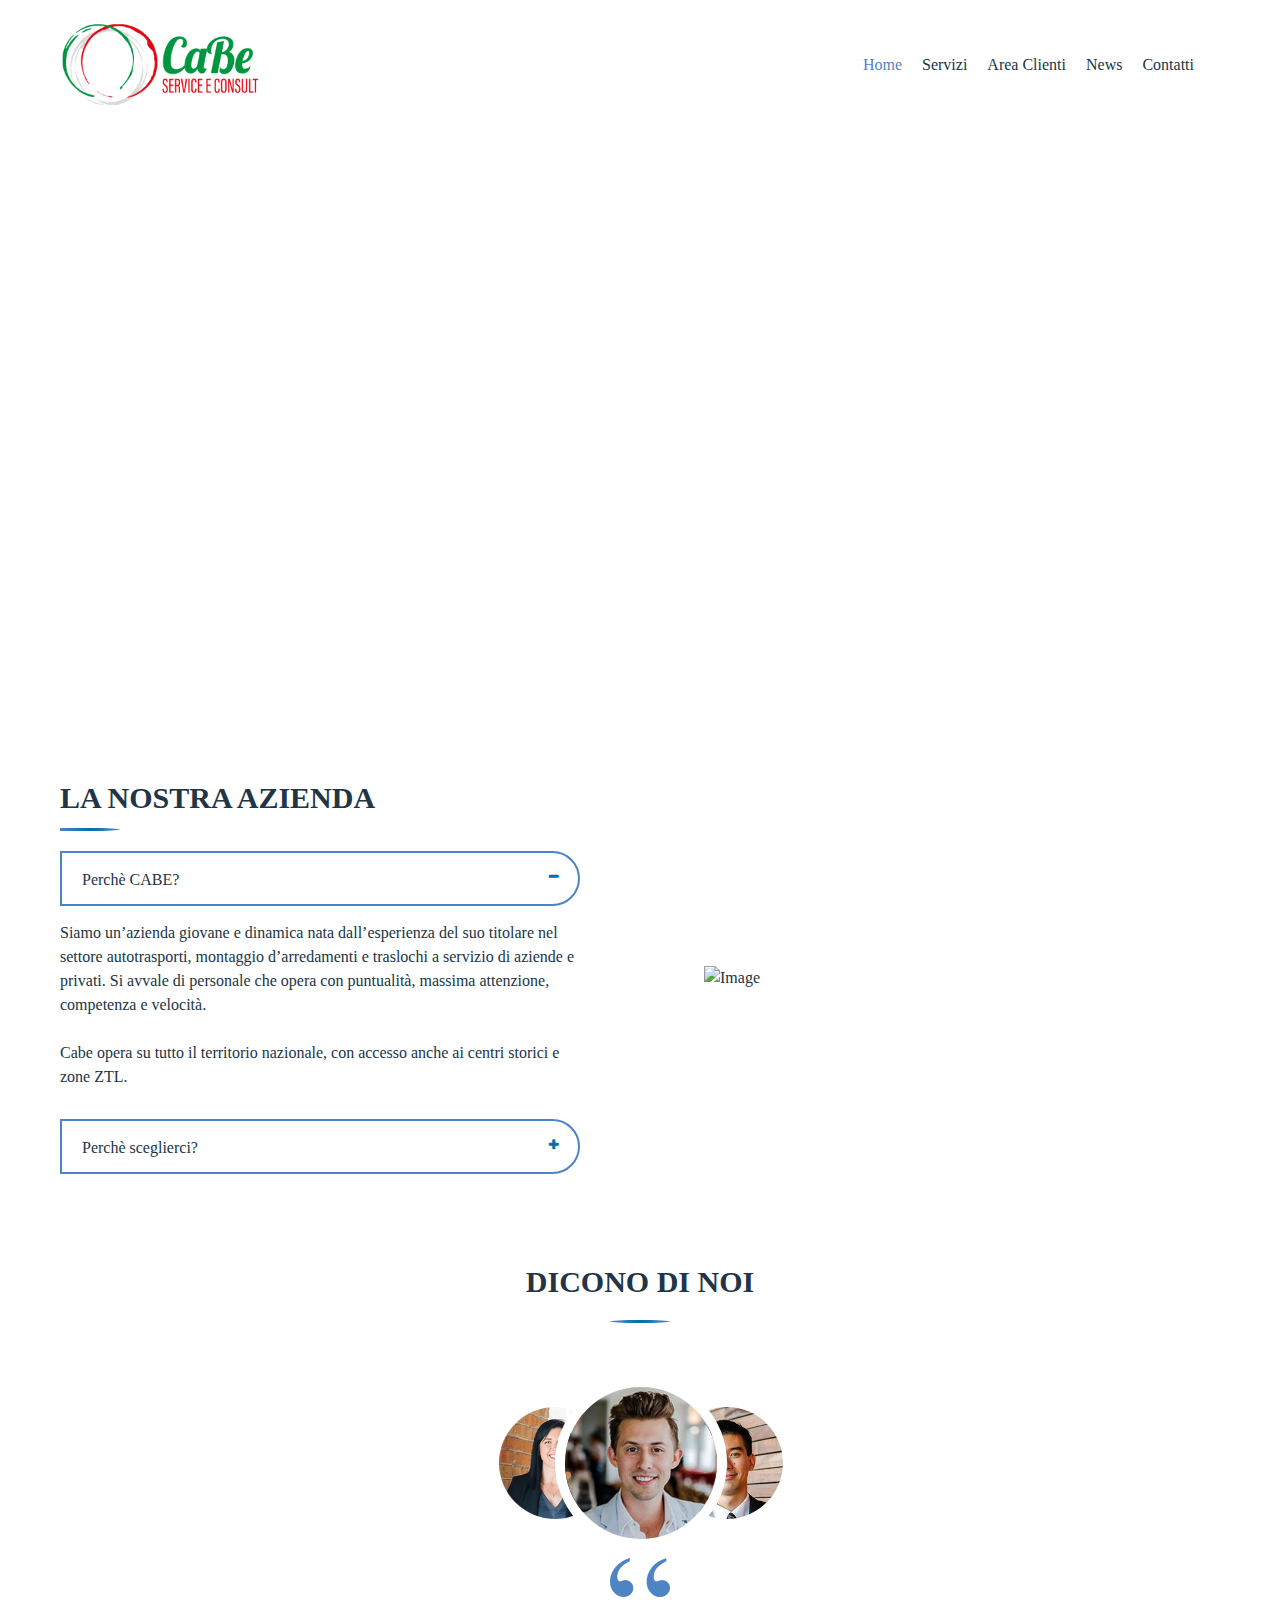
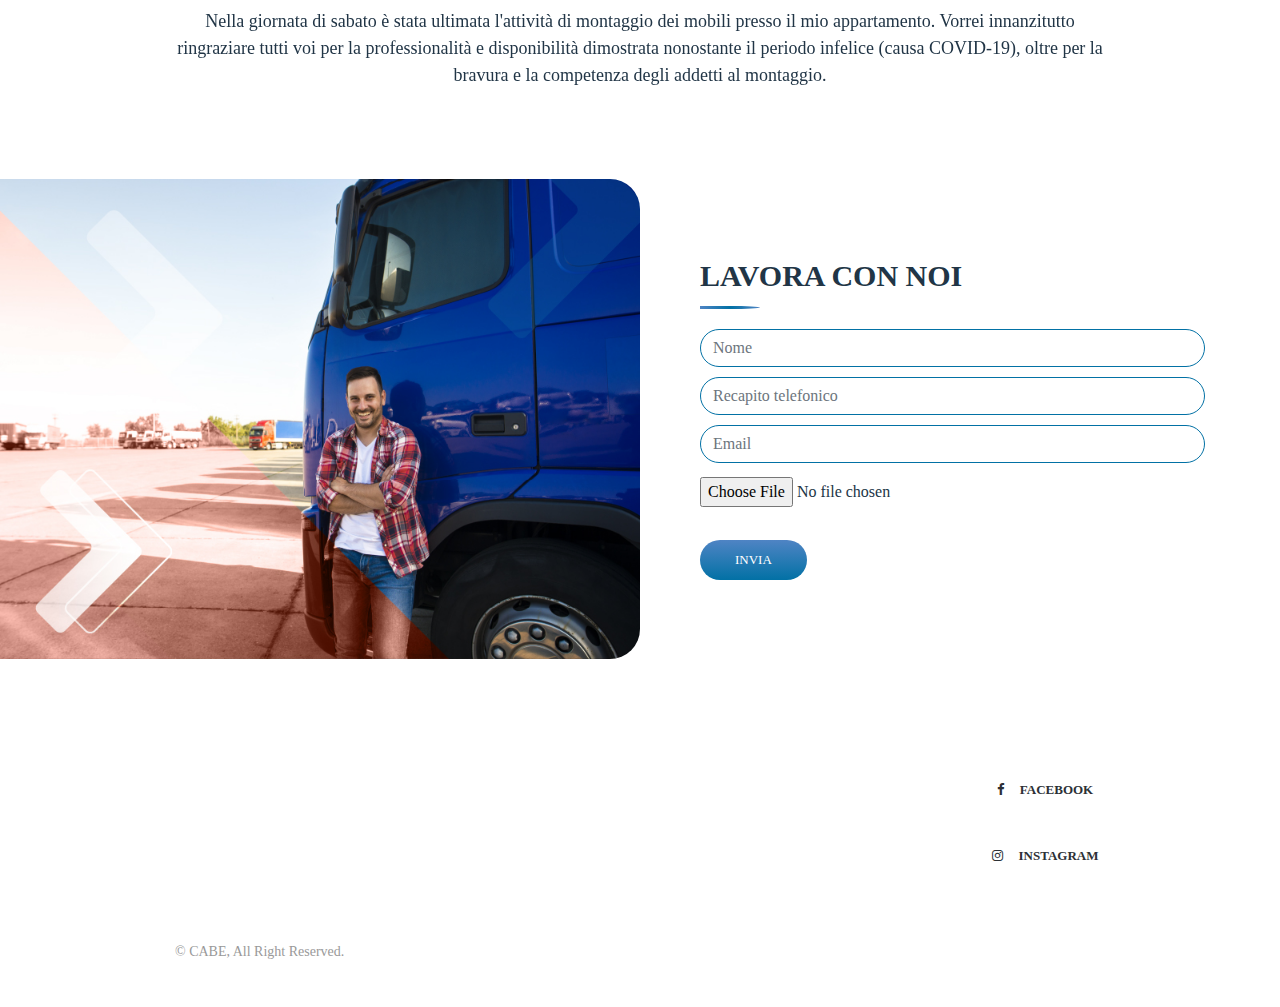
==== commit 4e170e40: "sviluppo" ====
--- a/index.html
+++ b/index.html
@@ -88,7 +88,7 @@
       <div class="hero">
         <div class="container-fluid">
           <div class="row align-items-center">
-            <div class="col-md-5" style="color: white">
+            <div class="col-sm-12 col-md-5 col-lg-5" style="color: white">
               <p>
                 “Quando fai qualcosa sappi che avrai contro quelli che volevano
                 fare la stessa cosa,
@@ -190,7 +190,7 @@
               </div>
             </div>
             <div class="col-md-6">
-              <img src="img/faqs.jpg" alt="Image" />
+              <img src="img/GRAFICO2_VETTORIALE.svg" alt="Image" />
             </div>
           </div>
         </div>
@@ -381,7 +381,7 @@
       <div class="call-to-action">
         <div class="container">
           <div class="row align-items-center">
-            <div class="col-md-9">
+            <div class="col-sm-12 col-md-7 col-lg-9">
               <h3 style="color: white">
                 Resta sempre aggiornato su promo e novità <br />
                 seguendo i nostri social
--- a/css/style.css
+++ b/css/style.css
@@ -1,7 +1,21 @@
 @font-face {
-    font-family: "openSansLight";
-    src: local("openSansLight"),
-     url(~assets/fonts/Open_Sans/OpenSans-Light.ttf) format("truetype");
+    font-family: "metaRegular";
+    src: url(../font/meta-nor.ttf) format("truetype");
+  }
+
+  @font-face {
+    font-family: "metaItalic";
+    src: url(../font/Meta_Italic.ttf) format("truetype");
+  }
+
+  @font-face {
+    font-family: "metaBoldCaps";
+    src: url(../font/Meta_BoldCaps.ttf) format("truetype");
+  }
+
+  @font-face {
+    font-family: "metaBold";
+    src: url(../font/MetaBold.ttf) format("truetype");
   }
 
 /*******************************/
@@ -10,7 +24,7 @@
 body {
     color: #213546;
     background: white;
-    font-family: 'Raleway', sans-serif;
+    font-family: 'metaRegular';
 }
 
 a {
@@ -21,7 +35,7 @@
 a:hover,
 a:active,
 a:focus {
-    color: #00539C;
+    color: #0271a5;
     outline: none;
     text-decoration: none;
 }
@@ -40,6 +54,14 @@
 
 .container {
     max-width: 1050px;
+}
+
+.nav-item, .btn{
+    font-family: 'metaBoldCaps';
+}
+
+h1,h2,h3,h4 {
+    font-family: 'metaBold';
 }
 
 
@@ -64,7 +86,6 @@
 }
 
 .header .brand img {
-    width: 100%;
     height: 100%;
     max-height: 100px;
 }
@@ -130,6 +151,10 @@
 
     .header .navbar-brand {
         display: none;
+    }
+
+    .navbar-light .navbar-toggler {
+        margin:0 auto;
     }
 
     .header .navbar-light a.nav-link {
@@ -167,8 +192,11 @@
 
     .header .navbar {
         background: #ffffff !important;
-        border: 1px solid #eeeeee;
         z-index: 1;
+    }
+
+    .navbar-light .navbar-toggler {
+        margin:0 auto;
     }
 
     .header a.nav-link {
@@ -178,6 +206,15 @@
     .header .dropdown-menu {
         box-shadow: none;
     }
+}
+.navbar-light .navbar-toggler {
+    margin:0 auto;
+}
+
+.navbar-light .navbar-toggler:hover,
+.navbar-light .navbar-toggler:focus,
+.navbar-light .navbar-toggler:active {
+border-color:#0271a5;
 }
 
 .header .navbar .btn {
@@ -190,12 +227,12 @@
     color: #ffffff;
     border: none;
     border-radius: 30px;
-    background: linear-gradient(#4F84C4, #00539C);
+    background: linear-gradient(#4F84C4, #0271a5);
     transition: .5s;
 }
 
 .header .navbar .btn:hover {
-    background: linear-gradient(#00539C, #4F84C4);
+    background: linear-gradient(#0271a5, #4F84C4);
 }
 
 .header .navbar .btn i {
@@ -218,7 +255,7 @@
     margin-bottom: 45px;
     padding: 80px 0;
     text-align: center;
-    background: linear-gradient(to right, #00539C, #4F84C4 50%);
+    background: linear-gradient(to right, #0271a5, #4F84C4 50%);
 }
 
 .page-header h2 {
@@ -259,11 +296,14 @@
     position: relative;
     width: 100%;
     padding: 45px 0;
+    background-image: url(../img/header.jpg);
+    background-repeat: no-repeat;
+    background-size: cover;
 }
 
 @media (min-width: 768px) {
     .hero {
-        padding: 45px 60px;
+        padding: 200px 60px;
     }
 }
 
@@ -281,6 +321,7 @@
     margin: 10px 0 20px 0;
     font-size: 18px;
     font-weight: 500;
+    font-family: 'metaItalic';
 }
 
 .hero a.btn {
@@ -292,12 +333,12 @@
     color: #ffffff;
     border: none;
     border-radius: 50px;
-    background: linear-gradient(#4F84C4, #00539C);
+    background: linear-gradient(#4F84C4, #0271a5);
     transition: .5s;
 }
 
 .hero a.btn:hover {
-    background: linear-gradient(#00539C, #4F84C4);
+    background: linear-gradient(#0271a5, #4F84C4);
 }
 
 .hero img {
@@ -332,7 +373,7 @@
     height: 3px;
     left: calc(50% - 30px);
     bottom: 0;
-    background: linear-gradient(to left, #4F84C4, #00539C, #4F84C4);
+    background: linear-gradient(to left, #4F84C4, #0271a5, #4F84C4);
     border-radius: 100%;
 }
 
@@ -525,7 +566,7 @@
     height: 3px;
     bottom: 0;
     left: 0;
-    background: linear-gradient(to left, #4F84C4, #00539C, #4F84C4);
+    background: linear-gradient(to left, #4F84C4, #0271a5, #4F84C4);
     border-radius: 0 100% 100% 0;
 }
 
@@ -542,12 +583,12 @@
     color: #ffffff;
     border: none;
     border-radius: 50px;
-    background: linear-gradient(#4F84C4, #00539C);
+    background: linear-gradient(#4F84C4, #0271a5);
     transition: .5s;
 }
 
 .service-row a.btn:hover {
-    background: linear-gradient(#00539C, #4F84C4);
+    background: linear-gradient(#0271a5, #4F84C4);
 }
 
 .service-row .service-row-col .col-sm-6 {
@@ -634,7 +675,7 @@
     height: 3px;
     bottom: 0;
     left: 0;
-    background: linear-gradient(to left, #4F84C4, #00539C, #4F84C4);
+    background: linear-gradient(to left, #4F84C4, #0271a5, #4F84C4);
     border-radius: 0 100% 100% 0;
 }
 
@@ -652,12 +693,12 @@
     color: #ffffff;
     border: none;
     border-radius: 50px;
-    background: linear-gradient(#4F84C4, #00539C);
+    background: linear-gradient(#4F84C4, #0271a5);
     transition: .5s;
 }
 
 .about a.btn:hover {
-    background: linear-gradient(#00539C, #4F84C4);
+    background: linear-gradient(#0271a5, #4F84C4);
 }
 
 .about img {
@@ -806,7 +847,7 @@
     height: 3px;
     bottom: 0;
     left: 0;
-    background: linear-gradient(to left, #4F84C4, #00539C, #4F84C4);
+    background: linear-gradient(to left, #4F84C4, #0271a5, #4F84C4);
     border-radius: 0 100% 100% 0;
 }
 
@@ -836,13 +877,14 @@
     background: #ffffff;
     border: 2px solid #4F84C4;
     border-radius: 0 30px 30px 0;
+    font-family: 'MetaBold';
 }
 
 .faqs .card-header [data-toggle="collapse"]:after {
     font-family: 'fontAwesome';
     content: "\f067";
     float: right;
-    color: #00539C;
+    color: #0271a5;
     font-size: 12px;
     font-weight: 900;
     transition: .3s;
@@ -852,7 +894,7 @@
     font-family: 'fontAwesome';
     content: "\f068";
     float: right;
-    color: #00539C;
+    color: #0271a5;
     font-size: 12px;
     font-weight: 900;
     transition: .3s;
@@ -875,17 +917,17 @@
     color: #ffffff;
     border: none;
     border-radius: 50px;
-    background: linear-gradient(#4F84C4, #00539C);
+    background: linear-gradient(#4F84C4, #0271a5);
     transition: .5s;
 }
 
 .faqs a.btn:hover {
-    background: linear-gradient(#00539C, #4F84C4);
+    background: linear-gradient(#0271a5, #4F84C4);
 }
 
 .faqs img {
-    max-width: 100%;
-    border-radius: 30px 0 0 30px;
+    max-width: 80%;
+    margin-left: 10%;
 }
 
 @media (max-width: 767.98px) {
@@ -976,7 +1018,7 @@
 
 .testimonial .testimonial-slider p {
     font-size: 18px;
-    font-style: italic;
+    font-family: "MetaItalic";
     margin: 0;
 }
 
@@ -1024,7 +1066,7 @@
     height: 3px;
     bottom: 0;
     left: 0;
-    background: linear-gradient(to left, #4F84C4, #00539C, #4F84C4);
+    background: linear-gradient(to left, #4F84C4, #0271a5, #4F84C4);
     border-radius: 0 100% 100% 0;
 }
 
@@ -1041,12 +1083,12 @@
     color: #ffffff;
     border: none;
     border-radius: 50px;
-    background: linear-gradient(#4F84C4, #00539C);
+    background: linear-gradient(#4F84C4, #0271a5);
     transition: .5s;
 }
 
 .news a.btn:hover {
-    background: linear-gradient(#00539C, #4F84C4);
+    background: linear-gradient(#0271a5, #4F84C4);
 }
 
 .news img {
@@ -1068,7 +1110,10 @@
 .call-to-action {
     position: relative;
     padding: 50px 0;
-    background: linear-gradient(to right, #00539C, #4F84C4 50%);
+    background: linear-gradient(to right, #0271a5, #4F84C4 50%);
+    background-image: url(../img/footer_background.jpg);
+    background-repeat: no-repeat;
+    background-size: cover;
 }
 
 .service-page .call-to-action {
@@ -1096,6 +1141,7 @@
     font-weight: 600;
     text-transform: uppercase;
     color: #2c3035;
+    min-width: 210px;
     background: #ffffff;
     border-radius: 30px;
 }
@@ -1146,7 +1192,7 @@
     margin: 0;
     padding: 30px 0;
     text-align: center;
-    background: linear-gradient(#4F84C4, #00539C);
+    background: linear-gradient(#4F84C4, #0271a5);
     border-radius: 100px;
     box-shadow: 0 0 5px rgba(0, 0, 0, .4);
     color: #ffffff;
@@ -1198,7 +1244,7 @@
     width: 14px;
     height: 14px;
     top: 45px;
-    background: linear-gradient(#4F84C4, #00539C);
+    background: linear-gradient(#4F84C4, #0271a5);
     box-shadow: 0 0 5px rgba(0, 0, 0, .4);
     border-radius: 15px;
     z-index: 1;
@@ -1486,7 +1532,7 @@
     font-size: 14px;
     text-transform: uppercase;
     border-radius: 30px;
-    background: linear-gradient(#4F84C4, #00539C);
+    background: linear-gradient(#4F84C4, #0271a5);
     border: 1px solid #4F84C4;
     transition: .5s;
 }
@@ -1508,7 +1554,7 @@
 }
 
 .portfolio .load-more .btn:hover {
-    background: linear-gradient(#00539C, #4F84C4);
+    background: linear-gradient(#0271a5, #4F84C4);
 }
 
 .portfolio .portfolio-item {
@@ -1550,7 +1596,7 @@
     width: 45px;
     height: 35px;
     border-radius: 6px;
-    background: linear-gradient(#4F84C4, #00539C);
+    background: linear-gradient(#4F84C4, #0271a5);
     transition: 0.5s;
 }
 
@@ -1563,7 +1609,7 @@
 
 .portfolio .portfolio-item figure .link-preview:hover,
 .portfolio .portfolio-item figure .link-details:hover {
-    background: linear-gradient(#00539C, #4F84C4);
+    background: linear-gradient(#0271a5, #4F84C4);
 }
 
 .portfolio .portfolio-item figure .link-preview:hover i,
@@ -1638,7 +1684,7 @@
     height: 3px;
     bottom: 0;
     left: 0;
-    background: linear-gradient(to left, #4F84C4, #00539C, #4F84C4);
+    background: linear-gradient(to left, #4F84C4, #0271a5, #4F84C4);
     border-radius: 0 100% 100% 0;
 }
 
@@ -1757,7 +1803,7 @@
     height: 3px;
     bottom: 0;
     left: 0;
-    background: linear-gradient(to left, #4F84C4, #00539C, #4F84C4);
+    background: linear-gradient(to left, #4F84C4, #0271a5, #4F84C4);
     border-radius: 0 100% 100% 0;
 }
 
@@ -1883,3 +1929,30 @@
         text-align: center;
     }
 }
+
+@media (min-width: 576px){
+.form-inline .form-control {
+    display: inline-block;
+    width: 100%;
+    vertical-align: middle;
+}
+}
+.form-control {
+    display: block;
+    width: 100%;
+    height: calc(1.5em + .75rem + 2px);
+    padding: .375rem .75rem;
+    font-size: 1rem;
+    font-weight: 400;
+    line-height: 1.5;
+    color: #0271a5;
+    background-color: #fff;
+    background-clip: padding-box;
+    border: 1px solid #0271a5;
+    border-radius: 1.25rem;
+    transition: border-color .15s ease-in-out,box-shadow .15s ease-in-out;
+}
+
+.form-group {
+    padding-left: 0px;
+}
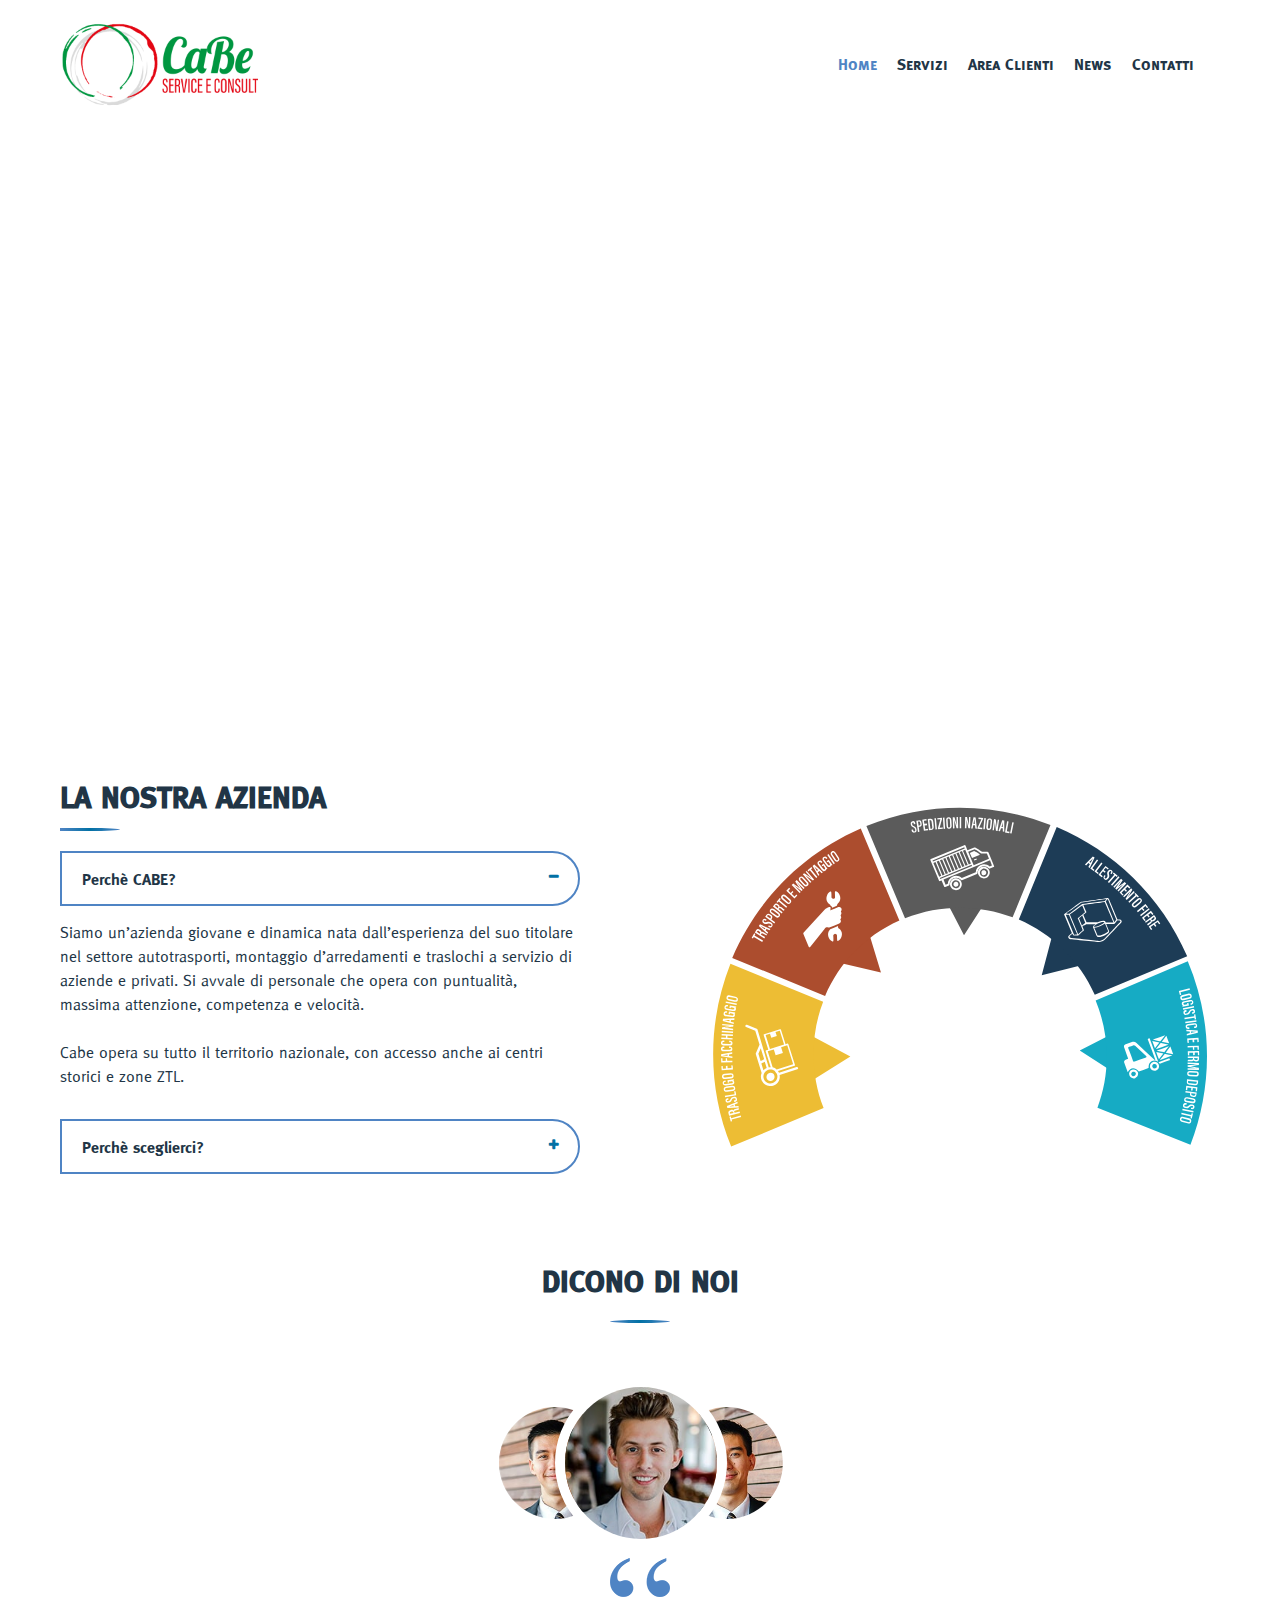
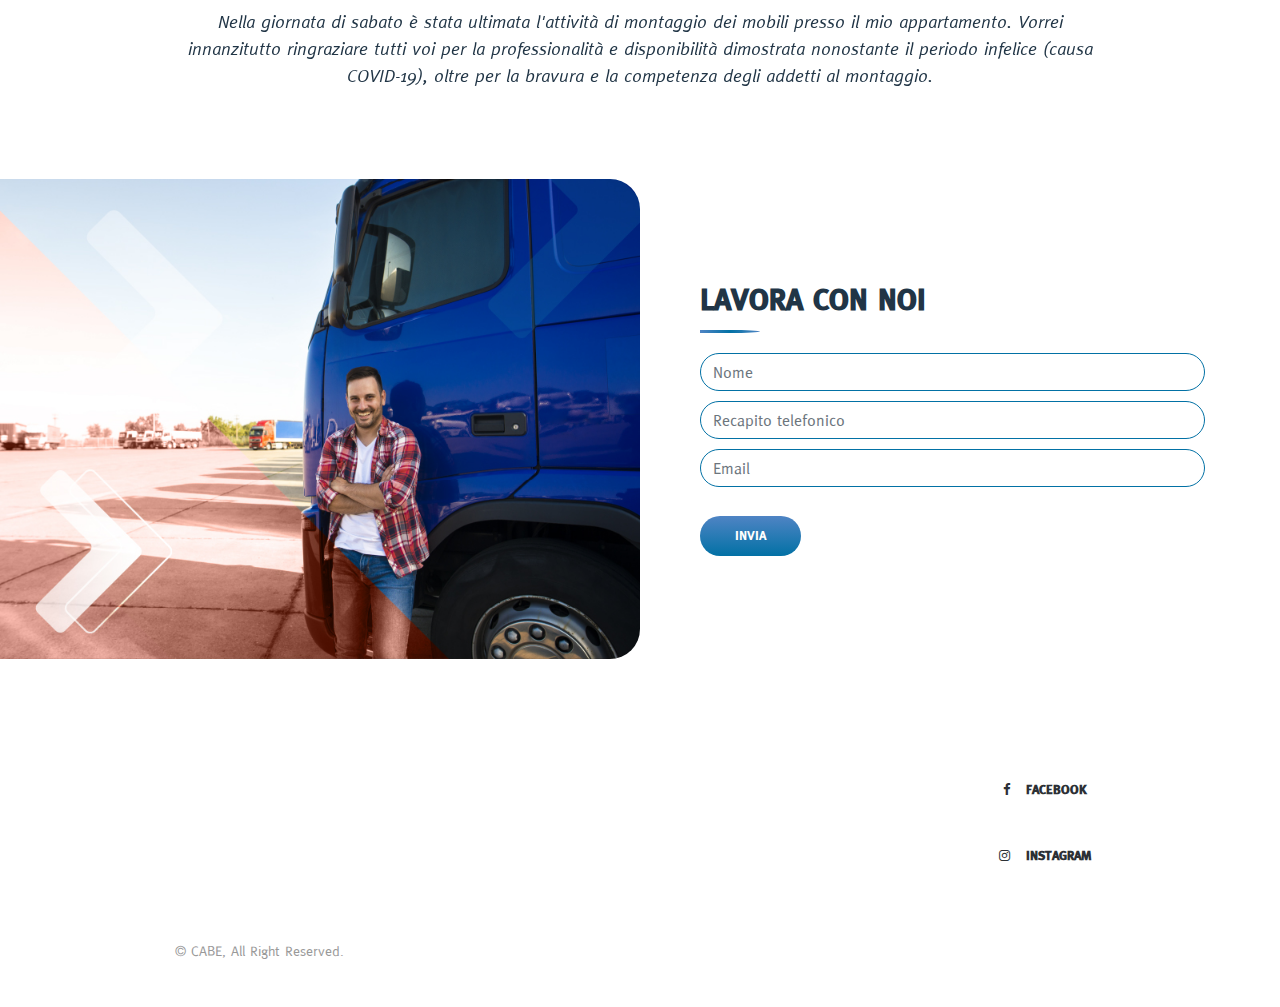
==== commit 0ae0874a: "modifiche" ====
--- a/index.html
+++ b/index.html
@@ -68,10 +68,10 @@
                     <a href="services.html" class="nav-item nav-link"
                       >Servizi</a
                     >
-                    <a href="portfolio.html" class="nav-item nav-link"
+                    <a href="clienti.html" class="nav-item nav-link"
                       >Area Clienti</a
                     >
-                    <a href="single.html" class="nav-item nav-link">News</a>
+                    <a href="news.html" class="nav-item nav-link">News</a>
                     <a href="contact.html" class="nav-item nav-link"
                       >Contatti</a
                     >
@@ -257,10 +257,10 @@
                   <img src="img/testimonial-2.jpg" alt="Testimonial" />
                 </div>
                 <div class="slider-nav">
-                  <img src="img/testimonial-3.jpg" alt="Testimonial" />
+                  <img src="img/testimonial-1.jpg" alt="Testimonial" />
                 </div>
                 <div class="slider-nav">
-                  <img src="img/testimonial-4.jpg" alt="Testimonial" />
+                  <img src="img/testimonial-2.jpg" alt="Testimonial" />
                 </div>
               </div>
             </div>
@@ -358,7 +358,7 @@
                 <br class="responsive-notshow" /><br
                   class="responsive-notshow"
                 />
-                <div class="form-group col-md-12 col-sm-12">
+                <!--div class="form-group col-md-12 col-sm-12">
                   <input
                     type="file"
                     name="fileToUpload"
@@ -368,7 +368,7 @@
                 </div>
                 <br class="responsive-notshow" /><br
                   class="responsive-notshow"
-                />
+                /-->
                 <a type="submit" class="btn mt-4"> Invia </a>
               </form>
             </div>
--- a/css/style.css
+++ b/css/style.css
@@ -409,6 +409,7 @@
 .service .service-item {
     position: relative;
     width: 100%;
+    min-height: 230px;
     padding: 25px 30px;
     background: linear-gradient(to bottom, rgba(0, 0, 0, .03) 96%, rgba(0, 0, 0, .1), rgba(0, 0, 0, .2));
     border-radius: 30px 30px 0 0;
@@ -428,7 +429,7 @@
 }
 
 .service .service-item img {
-    height: 80px;
+    height: 90px;
 }
 
 .service .service-item p {
@@ -1032,6 +1033,12 @@
     padding: 45px 0 60px 0;
 }
 
+.news-right {
+    position: relative;
+    width: 100%;
+    padding: 45px 0 60px 0;
+}
+
 @media (min-width: 768px) {
     .news .container-fluid {
         padding: 0;
@@ -1048,9 +1055,34 @@
     .news .col-md-6:last-child {
         padding: 0 60px;
     }
+
+    .news-right .container-fluid {
+        padding: 0;
+    }
+
+    .news-right .row {
+        margin: 0;
+    }
+
+    .news-right .col-md-6:last-child {
+        padding: 0;
+    }
+
+    .news-right .col-md-6:first-child {
+        padding: 0 60px;
+    }
 }
 
 .news h2.section-title {
+    position: relative;
+    font-size: 30px;
+    font-weight: 700;
+    text-transform: uppercase;
+    margin-bottom: 15px;
+    padding-bottom: 15px;
+}
+
+.news-right h2.section-title {
     position: relative;
     font-size: 30px;
     font-weight: 700;
@@ -1070,7 +1102,23 @@
     border-radius: 0 100% 100% 0;
 }
 
+.news-right h2.section-title::after {
+    position: absolute;
+    content: "";
+    width: 60px;
+    height: 3px;
+    bottom: 0;
+    left: 0;
+    background: linear-gradient(to left, #4F84C4, #0271a5, #4F84C4);
+    border-radius: 0 100% 100% 0;
+}
+
 .news p {
+    font-size: 16px;
+    margin-bottom: 30px;
+}
+
+.news-right p {
     font-size: 16px;
     margin-bottom: 30px;
 }
@@ -1087,19 +1135,45 @@
     transition: .5s;
 }
 
+.news-right a.btn {
+    padding: 10px 35px;
+    font-size: 13px;
+    font-weight: 500;
+    text-transform: uppercase;
+    color: #ffffff;
+    border: none;
+    border-radius: 50px;
+    background: linear-gradient(#4F84C4, #0271a5);
+    transition: .5s;
+}
+
 .news a.btn:hover {
+    background: linear-gradient(#0271a5, #4F84C4);
+}
+
+.news-right a.btn:hover {
     background: linear-gradient(#0271a5, #4F84C4);
 }
 
 .news img {
     max-width: 100%;
     border-radius: 0 30px 30px 0;
+}
+
+.news-right img {
+    max-width: 100%;
+    border-radius: 30px 0px 0px 30px;
 }
 
 @media (max-width: 767.98px) {
     .news img {
         margin-bottom: 30px;
         border-radius: 30px 30px 0 0;
+    }
+
+    .news-right img {
+        margin-bottom: 30px;
+        border-radius: 30px 0px 0px 30px;
     }
 }
 
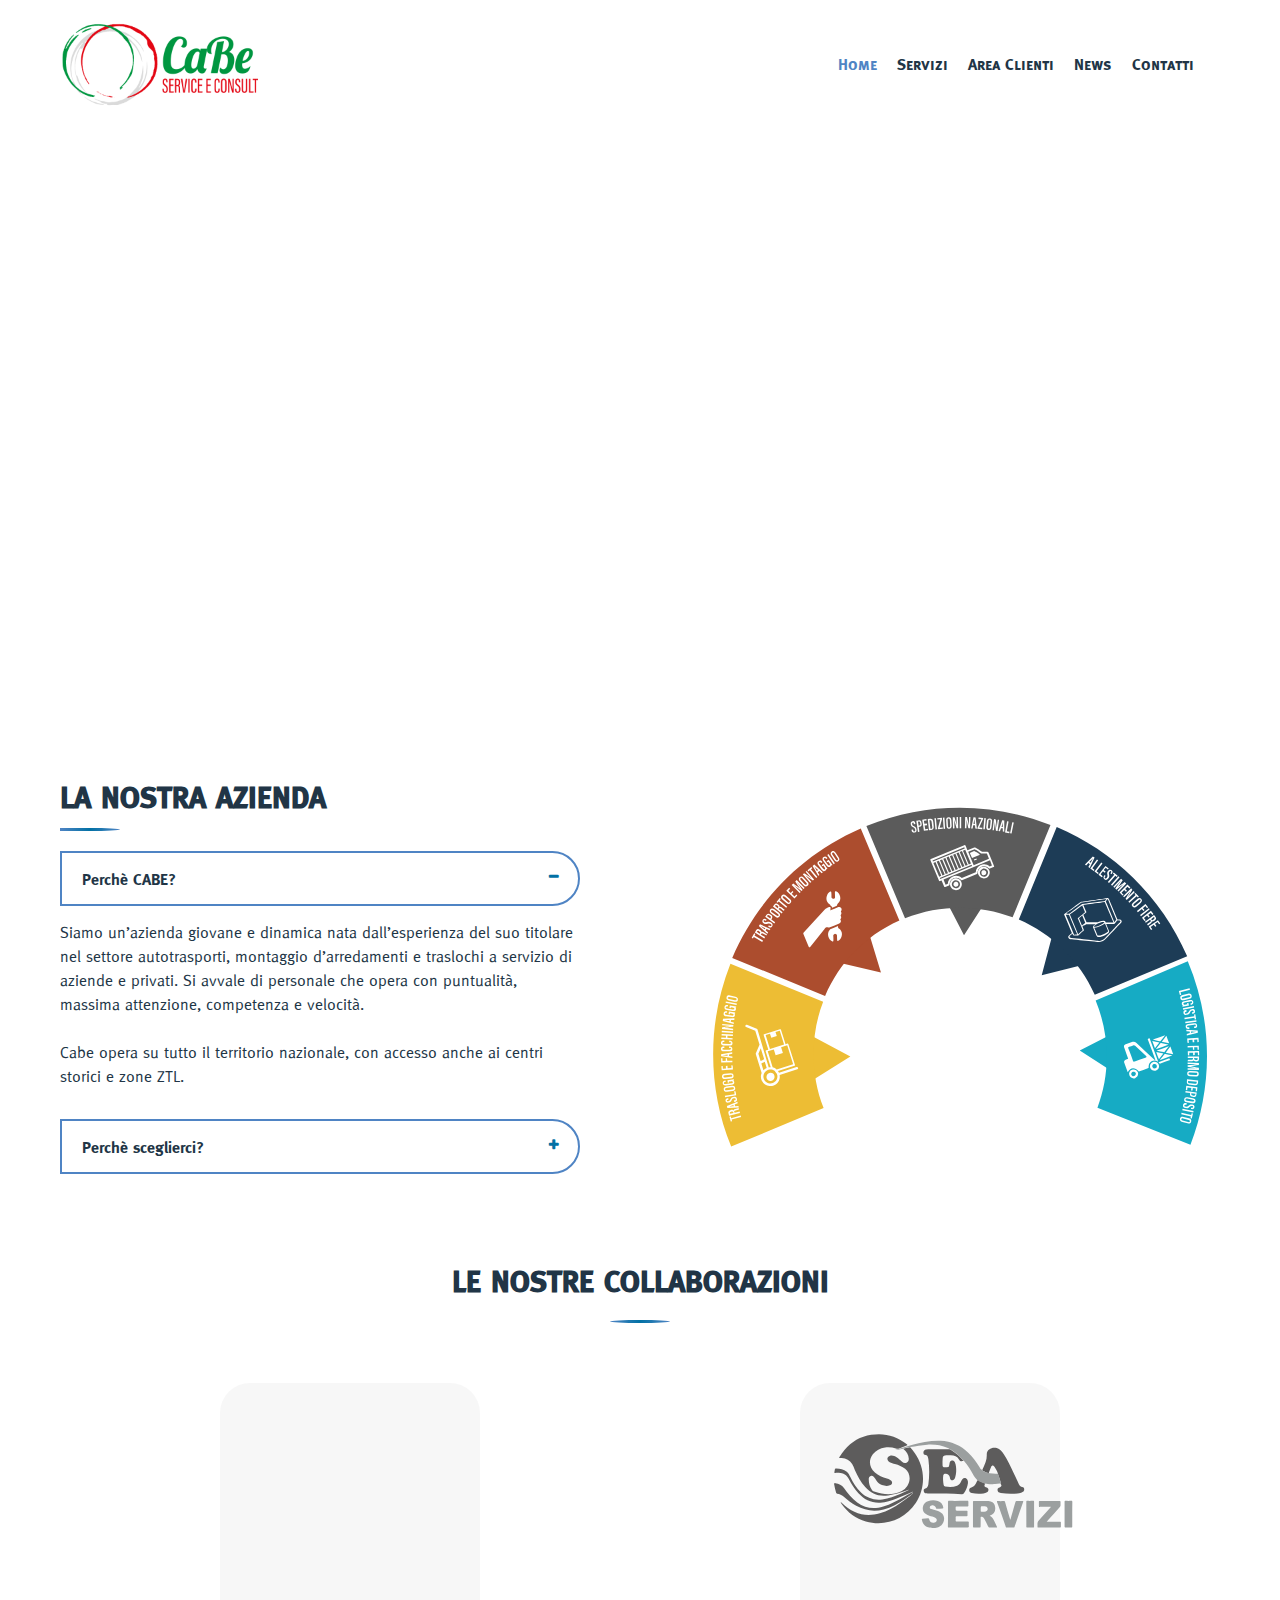
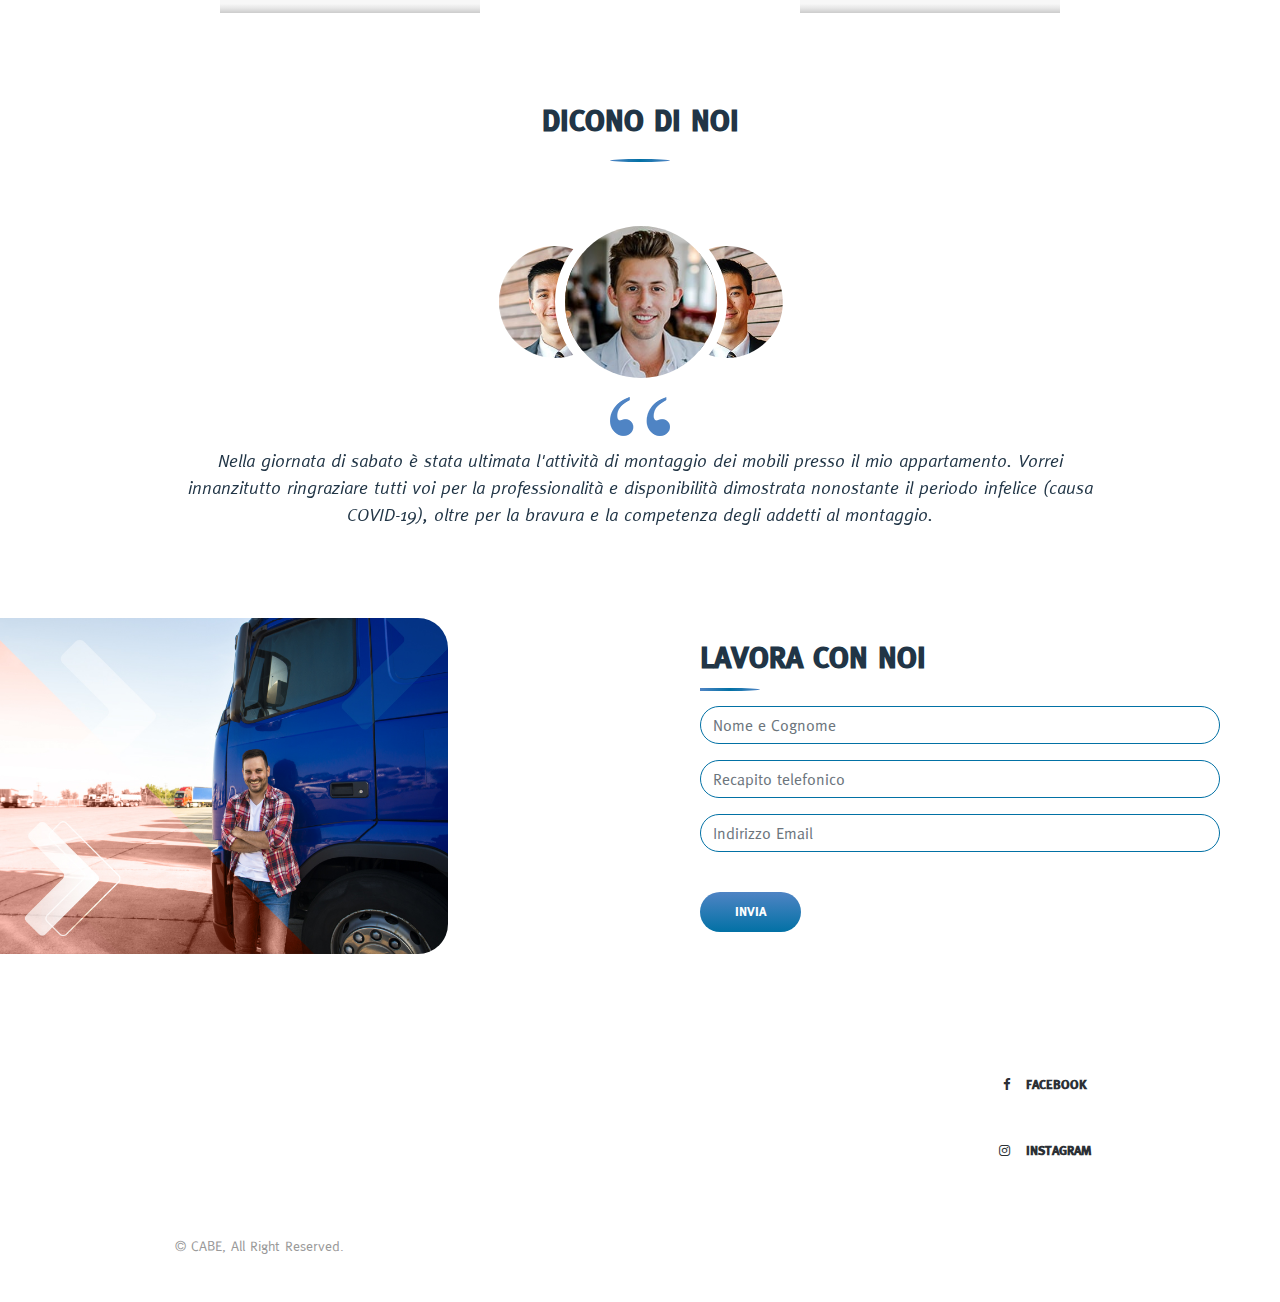
==== commit b242ae7e: "fix" ====
--- a/index.html
+++ b/index.html
@@ -14,10 +14,15 @@
       rel="stylesheet"
     />
     <!-- Fontawesome -->
-    <link
+    <!--link
       href="http://cdnjs.cloudflare.com/ajax/libs/font-awesome/4.3.0/css/font-awesome.css"
       rel="stylesheet"
       type="text/css"
+    /-->
+    <link
+      href="https://maxcdn.bootstrapcdn.com/font-awesome/4.2.0/css/font-awesome.min.css"
+      rel="stylesheet"
+      media="screen"
     />
 
     <!-- CSS Libraries -->
@@ -197,49 +202,37 @@
       </div>
       <!-- FAQs End -->
 
-      <!-- Service Start>
-      <div class="service">
+      <!-- COLLABORAZIONI-->
+      <div class="collaborazioni">
         <div class="container-fluid">
           <div class="section-header">
             <h2>Le nostre collaborazioni</h2>
-            <p>
-              Lorem ipsum dolor sit amet, consectetur adipiscing elit. Phasellus
-              nec pretium ornare velit non
-            </p>
           </div>
           <div class="row">
+            <div class="col-lg-3 col-md-6" style="margin: 0 auto">
+              <div class="collaborazioni-item">
+                <img src="img/partner1.svg" alt="" />
+              </div>
+            </div>
+            <div class="col-lg-3 col-md-6" style="margin: 0 auto">
+              <div class="collaborazioni-item">
+                <a href="img/BROCHURE_sea_service.pdf" target="_blank"><img src="img/partner2.svg" alt=""></a>
+              </div>
+            </div>
+            <!--div class="col-lg-3 col-md-6">
+              <div class="collaborazioni-item">
+                <img src="img/partner1.svg" alt="" />
+              </div>
+            </div>
             <div class="col-lg-3 col-md-6">
-              <div class="service-item">
-                <h3>Web Design</h3>
-                <img src="img/icon-service-1.png" alt="Service" />
-                <p>Lorem ipsum dolor sit amet elit pretium ornare</p>
-              </div>
-            </div>
-            <div class="col-lg-3 col-md-6">
-              <div class="service-item">
-                <h3>Development</h3>
-                <img src="img/icon-service-2.png" alt="Service" />
-                <p>Lorem ipsum dolor sit amet elit pretium ornare</p>
-              </div>
-            </div>
-            <div class="col-lg-3 col-md-6">
-              <div class="service-item">
-                <h3>UI Design</h3>
-                <img src="img/icon-service-3.png" alt="Service" />
-                <p>Lorem ipsum dolor sit amet elit pretium ornare</p>
-              </div>
-            </div>
-            <div class="col-lg-3 col-md-6">
-              <div class="service-item">
-                <h3>Programming</h3>
-                <img src="img/icon-service-4.png" alt="Service" />
-                <p>Lorem ipsum dolor sit amet elit pretium ornare</p>
-              </div>
-            </div>
-          </div>
-        </div>
-      </div -->
-      <!-- Service End -->
+              <div class="collaborazioni-item">
+                <img src="img/partner1.svg" alt="" />
+              </div>
+            </div-->
+          </div>
+        </div>
+      </div>
+      <!-- collaborazioni End -->
 
       <!-- Testimonial Start -->
       <div class="testimonial">
@@ -313,63 +306,42 @@
             <div class="col-md-6">
               <h2 class="section-title">Lavora con noi</h2>
               <form
-                class="form-inline"
-                action="mailto: claudiavnt@libero.it"
+                action="mailto: segreteria.cabe@gmail.com?subject=Lavora con noi"
                 method="post"
                 enctype="text/plain"
+                class="tm-contact-form"
               >
-                <div class="form-group col-md-12 col-sm-12">
+                <div class="form-group tm-name-container">
                   <input
-                    type="name"
-                    id="nome_cognome"
+                    type="text"
+                    id="contact_name"
                     name="nome_cognome"
                     class="form-control"
-                    placeholder="Nome"
                     placeholder="Nome e Cognome"
                     required
                   />
                 </div>
-                <br class="responsive-notshow" /><br
-                  class="responsive-notshow"
-                />
-                <div class="form-group col-md-12 col-sm-12">
+                <div class="form-group tm-email-container">
                   <input
-                    type="cell"
-                    id="cell"
-                    name="cell"
+                    type="number"
+                    id="contact_email"
+                    name="telefono"
                     class="form-control"
                     placeholder="Recapito telefonico"
                     required
                   />
                 </div>
-                <br class="responsive-notshow" /><br
-                  class="responsive-notshow"
-                />
-                <div class="form-group col-md-12 col-sm-12">
+                <div class="form-group tm-email-container">
                   <input
                     type="email"
-                    id="email"
+                    id="contact_email"
                     name="email"
                     class="form-control"
-                    placeholder="Email"
+                    placeholder="Indirizzo Email"
                     required
                   />
                 </div>
-                <br class="responsive-notshow" /><br
-                  class="responsive-notshow"
-                />
-                <!--div class="form-group col-md-12 col-sm-12">
-                  <input
-                    type="file"
-                    name="fileToUpload"
-                    id="fileToUpload"
-                    required
-                  />
-                </div>
-                <br class="responsive-notshow" /><br
-                  class="responsive-notshow"
-                /-->
-                <a type="submit" class="btn mt-4"> Invia </a>
+                <button type="submit" class="btn mt-4 form-btn">Invia</button>
               </form>
             </div>
           </div>
--- a/css/style.css
+++ b/css/style.css
@@ -43,6 +43,24 @@
 .btn:focus {
     box-shadow: none;
 }
+
+.form-btn{
+    padding: 10px 35px;
+    font-size: 13px;
+    font-weight: 500;
+    text-transform: uppercase;
+    color: #ffffff;
+    border: none;
+    border-radius: 50px;
+    background: linear-gradient(#4F84C4, #0271a5);
+    transition: .5s;
+}
+
+.form-btn:hover {
+    background: linear-gradient(#0271a5, #4F84C4);
+    color:white
+}
+
 
 .wrapper {
     position: relative;
@@ -390,6 +408,44 @@
     line-height: 24px;
 }
 
+/*****collaborazioni*****/
+
+.collaborazioni {
+    position: relative;
+    width: 100%;
+    padding: 45px 0 15px 0;
+}
+
+@media (min-width: 768px) {
+    .collaborazioni {
+        padding: 45px 60px 15px 60px;
+    }
+}
+
+.collaborazioni .collaborazioni-item {
+    position: relative;
+    width: 100%;
+    min-height: 230px;
+    padding: 40px 30px;
+    background: linear-gradient(to bottom, rgba(0, 0, 0, .03) 96%, rgba(0, 0, 0, .1), rgba(0, 0, 0, .2));
+    border-radius: 30px 30px 0 0;
+    margin-bottom: 30px;
+}
+
+.collaborazioni .collaborazioni-item img {
+    height: 125px;
+}
+
+.collaborazioni .collaborazioni-item h2 {
+    font-size: 30px;
+    font-weight: 700;
+    line-height: 35px;
+    letter-spacing: 1px;
+    margin-bottom: 24%;
+    margin-top: 24%;
+    color: #5d5c5c;
+}
+
 
 /*******************************/
 /********* Service CSS *********/
@@ -398,6 +454,10 @@
     position: relative;
     width: 100%;
     padding: 45px 0 15px 0;
+}
+
+.faqs.services .col-md-6:last-child{
+    padding-right: 150px!important;
 }
 
 @media (min-width: 768px) {
@@ -426,6 +486,7 @@
     line-height: 35px;
     letter-spacing: 1px;
     margin-bottom: 20px;
+    min-height: 80px;
 }
 
 .service .service-item img {
@@ -1156,12 +1217,13 @@
 }
 
 .news img {
-    max-width: 100%;
+    max-width: 70%;
     border-radius: 0 30px 30px 0;
 }
 
 .news-right img {
-    max-width: 100%;
+    max-width: 70%;
+    float: right;
     border-radius: 30px 0px 0px 30px;
 }
 
